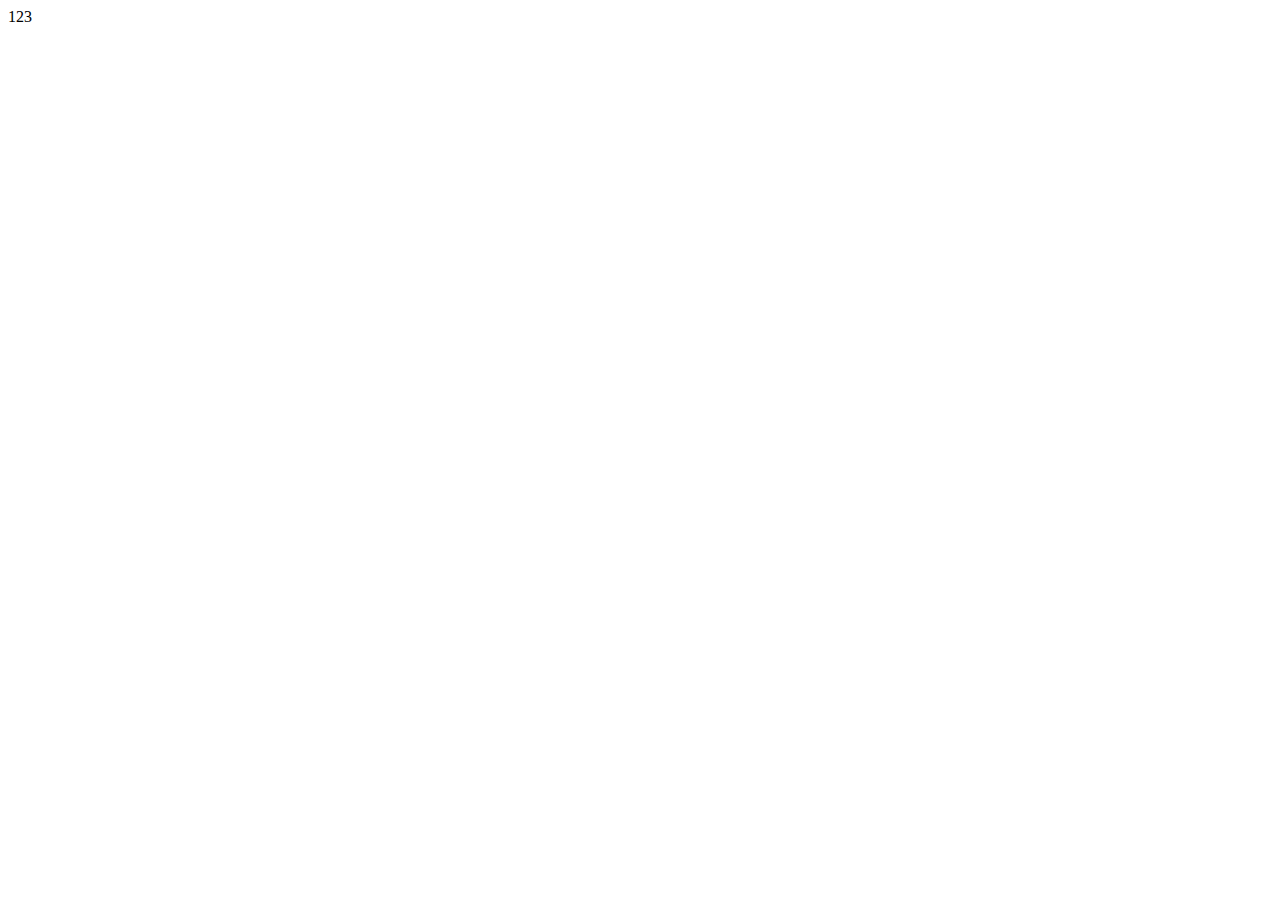
==== index.html @ f93dd8e2 "提交了index.html文件" ====
<!DOCTYPE html>
<html lang="en">

<head>
    <meta charset="UTF-8">
    <meta http-equiv="X-UA-Compatible" content="IE=edge">
    <meta name="viewport" content="width=device-width, initial-scale=1.0">
    <title>首页</title>
</head>

<body>
    <div>123</div>
</body>

</html>
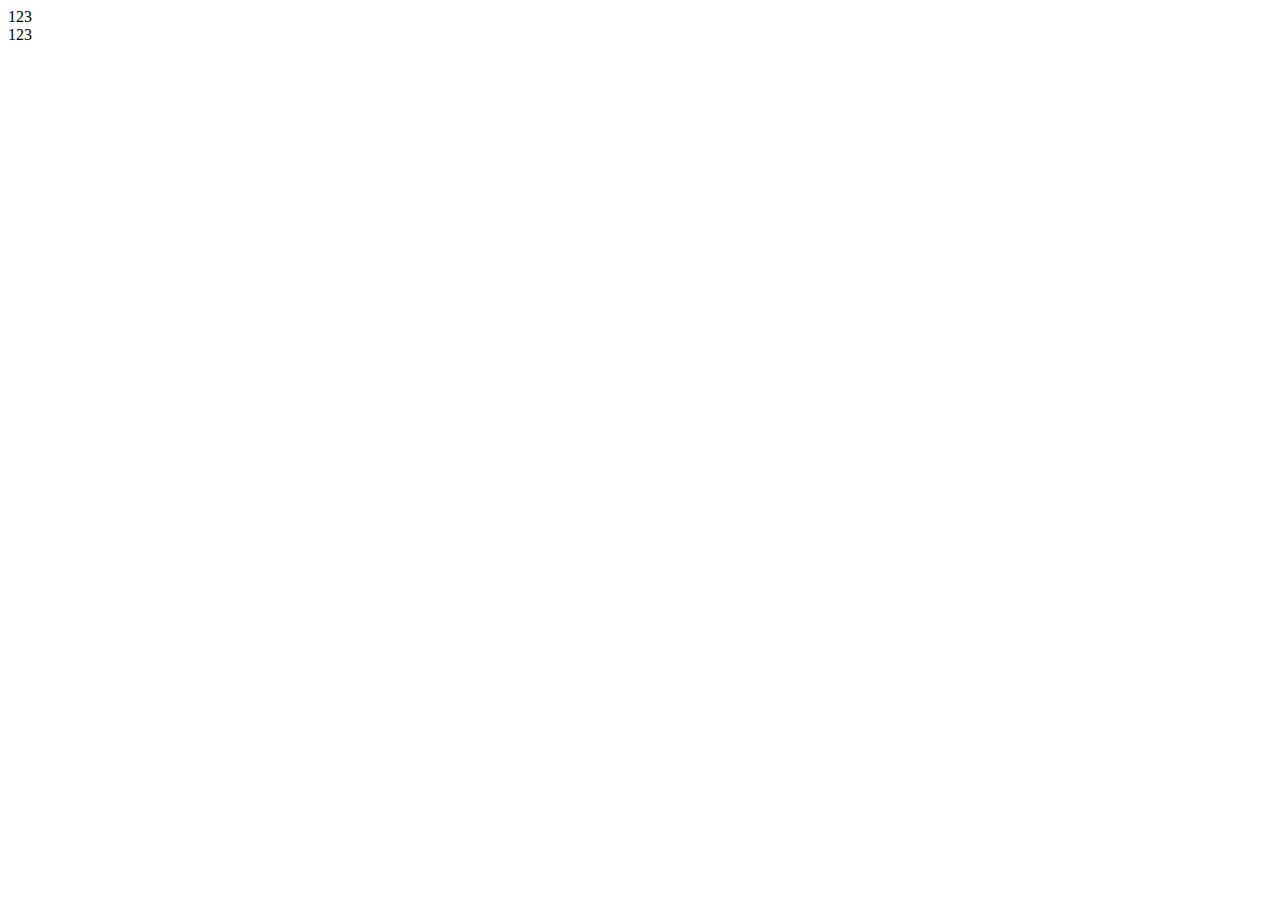
==== commit 2b644386: "初始化了index.html的内容" ====
--- a/index.html
+++ b/index.html
@@ -10,6 +10,7 @@
 
 <body>
     <div>123</div>
+    <div>123</div>
 </body>
 
 </html>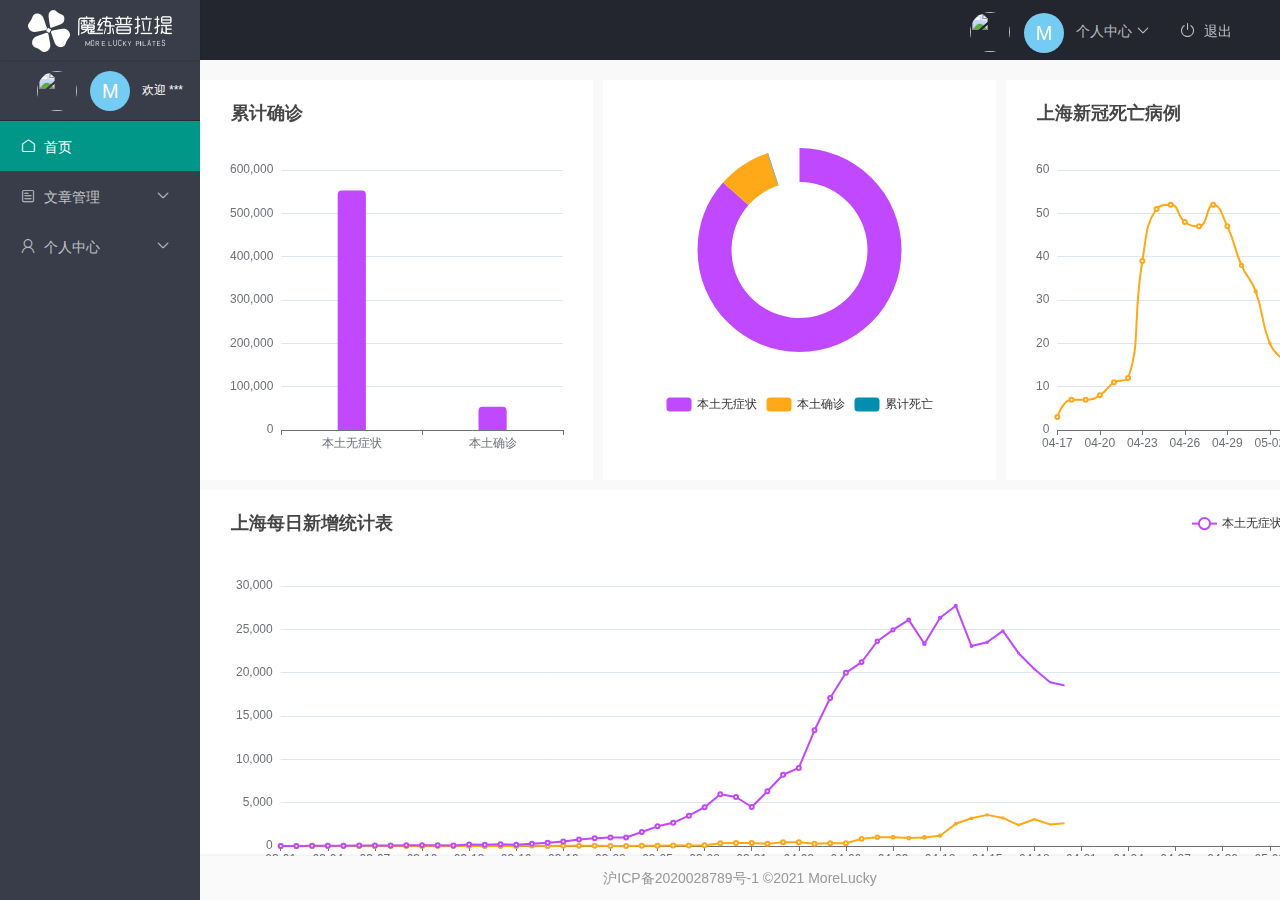
==== commit 48832254: "完成了首页的开发" ====
--- a/index.html
+++ b/index.html
@@ -6,11 +6,86 @@
     <meta http-equiv="X-UA-Compatible" content="IE=edge">
     <meta name="viewport" content="width=device-width, initial-scale=1.0">
     <title>首页</title>
+    <link rel="stylesheet" href="/lib/layui/css/layui.css">
+    <link rel="stylesheet" href="/css/index.css">
+    <link rel="stylesheet" href="/fonts/iconfont.css">
 </head>
 
 <body>
-    <div>123</div>
-    <div>123</div>
+    <div class="layui-layout layui-layout-admin">
+        <div class="layui-header">
+            <div class="layui-logo layui-hide-xs layui-bg-black">
+                <img src="/images/logo_index.png" alt="">
+            </div>
+            <!-- 头部区域（可配合layui 已有的水平导航） -->
+            <ul class="layui-nav layui-layout-right">
+                <li class="layui-nav-item layui-hide layui-show-md-inline-block">
+                    <a href="javascript:;">
+                        <img src="//tva1.sinaimg.cn/crop.0.0.118.118.180/5db11ff4gw1e77d3nqrv8j203b03cweg.jpg" class="layui-nav-img">
+                        <span class="text-avatar">M</span> 个人中心
+                    </a>
+                    <dl class="layui-nav-child">
+                        <dd><a href="">基本资料</a></dd>
+                        <dd><a href="">跟换头像</a></dd>
+                        <dd><a href="">重置密码</a></dd>
+                    </dl>
+                </li>
+                <li class="layui-nav-item" lay-header-event="menuRight" lay-unselect>
+                    <a href="javascript:;" id="btnLoginout">
+                        <span class="iconfont icon-tuichu"></span>退出
+                    </a>
+                </li>
+            </ul>
+        </div>
+
+        <div class="layui-side layui-bg-black">
+            <div class="layui-side-scroll">
+                <div class="userinfo">
+                    <img src="//tva1.sinaimg.cn/crop.0.0.118.118.180/5db11ff4gw1e77d3nqrv8j203b03cweg.jpg" class="layui-nav-img">
+                    <span class="text-avatar">M</span>
+                    <span id="welcome">欢迎 ***</span>
+
+                </div>
+
+                <!-- 左侧导航区域（可配合layui已有的垂直导航） -->
+                <ul class="layui-nav layui-nav-tree" lay-shrink="all">
+                    <li class="layui-nav-item layui-this">
+                        <a class="" href="/home/dashboard.html" target="fm"><span class="iconfont icon-shouye"></span>首页</a>
+                    </li>
+                    <li class="layui-nav-item">
+                        <a href="javascript:;"><span class="iconfont icon-shejiwenzhang"></span>文章管理</a>
+                        <dl class="layui-nav-child">
+                            <dd><a href="javascript:;"><i class="layui-icon layui-icon-next"></i>文章类别</a></dd>
+                            <dd><a href="javascript:;"><i class="layui-icon layui-icon-next"></i>文章列表</a></dd>
+                            <dd><a href=""><i class="layui-icon layui-icon-next"></i>发表文章</a></dd>
+                        </dl>
+                    </li>
+                    <li class="layui-nav-item">
+                        <a href="javascript:;"><span class="iconfont icon-gerenzhongxin"></span>个人中心</a>
+                        <dl class="layui-nav-child">
+                            <dd><a href="javascript:;"><i class="layui-icon layui-icon-next"></i>基本资料</a></dd>
+                            <dd><a href="javascript:;"><i class="layui-icon layui-icon-next"></i>更换头像</a></dd>
+                            <dd><a href=""><i class="layui-icon layui-icon-next"></i>重置密码</a></dd>
+                        </dl>
+                    </li>
+                </ul>
+            </div>
+        </div>
+
+        <div class="layui-body">
+            <!-- 内容主体区域 -->
+            <iframe name="fm" frameborder="0" src="/home/dashboard.html"></iframe>
+        </div>
+
+        <div class="layui-footer footer_copy">
+            <!-- 底部固定区域 -->
+            沪ICP备2020028789号-1 ©2021 MoreLucky
+        </div>
+    </div>
+    <script src="/lib/layui/layui.js"></script>
+    <script src="/lib/jQuery.mini.js"></script>
+    <script src="/js/baseAPI.js"></script>
+    <script src="/js/index.js"></script>
 </body>
 
 </html>--- a/lib/layui/css/layui.css
+++ b/lib/layui/css/layui.css
@@ -0,0 +1 @@
+.layui-inline,img{display:inline-block;vertical-align:middle}h1,h2,h3,h4,h5,h6{font-weight:400}a,body{color:#333}.layui-edge,.layui-header,.layui-inline,.layui-main{position:relative}.layui-edge,hr{height:0;overflow:hidden}.layui-layout-body,.layui-side,.layui-side-scroll{overflow-x:hidden}.layui-edge,.layui-elip,hr{overflow:hidden}.layui-btn,.layui-edge,.layui-inline,img{vertical-align:middle}.layui-btn,.layui-disabled,.layui-icon,.layui-unselect{-moz-user-select:none;-webkit-user-select:none;-ms-user-select:none}blockquote,body,button,dd,div,dl,dt,form,h1,h2,h3,h4,h5,h6,input,li,ol,p,pre,td,textarea,th,ul{margin:0;padding:0;-webkit-tap-highlight-color:rgba(0,0,0,0)}a:active,a:hover{outline:0}img{border:none}li{list-style:none}table{border-collapse:collapse;border-spacing:0}h4,h5,h6{font-size:100%}button,input,optgroup,option,select,textarea{font-family:inherit;font-size:inherit;font-style:inherit;font-weight:inherit;outline:0}pre{white-space:pre-wrap;white-space:-moz-pre-wrap;white-space:-pre-wrap;white-space:-o-pre-wrap;word-wrap:break-word}body{line-height:1.6;color:rgba(0,0,0,.85);font:14px Helvetica Neue,Helvetica,PingFang SC,Tahoma,Arial,sans-serif}hr{line-height:0;margin:10px 0;padding:0;border:none!important;border-bottom:1px solid #eee!important;clear:both;background:0 0}a{text-decoration:none}a:hover{color:#777}a cite{font-style:normal;*cursor:pointer}.layui-border-box,.layui-border-box *{box-sizing:border-box}.layui-box,.layui-box *{box-sizing:content-box}.layui-clear{clear:both;*zoom:1}.layui-clear:after{content:'\20';clear:both;*zoom:1;display:block;height:0}.layui-inline{*display:inline;*zoom:1}.layui-btn,.layui-btn-group,.layui-edge{display:inline-block}.layui-edge{width:0;border-width:6px;border-style:dashed;border-color:transparent}.layui-edge-top{top:-4px;border-bottom-color:#999;border-bottom-style:solid}.layui-edge-right{border-left-color:#999;border-left-style:solid}.layui-edge-bottom{top:2px;border-top-color:#999;border-top-style:solid}.layui-edge-left{border-right-color:#999;border-right-style:solid}.layui-elip{text-overflow:ellipsis;white-space:nowrap}.layui-disabled,.layui-disabled:hover{color:#d2d2d2!important;cursor:not-allowed!important}.layui-circle{border-radius:100%}.layui-show{display:block!important}.layui-hide{display:none!important}.layui-show-v{visibility:visible!important}.layui-hide-v{visibility:hidden!important}@font-face{font-family:layui-icon;src:url(../font/iconfont.eot?v=256);src:url(../font/iconfont.eot?v=256#iefix) format('embedded-opentype'),url(../font/iconfont.woff2?v=256) format('woff2'),url(../font/iconfont.woff?v=256) format('woff'),url(../font/iconfont.ttf?v=256) format('truetype'),url(../font/iconfont.svg?v=256#layui-icon) format('svg')}.layui-icon{font-family:layui-icon!important;font-size:16px;font-style:normal;-webkit-font-smoothing:antialiased;-moz-osx-font-smoothing:grayscale}.layui-icon-reply-fill:before{content:"\e611"}.layui-icon-set-fill:before{content:"\e614"}.layui-icon-menu-fill:before{content:"\e60f"}.layui-icon-search:before{content:"\e615"}.layui-icon-share:before{content:"\e641"}.layui-icon-set-sm:before{content:"\e620"}.layui-icon-engine:before{content:"\e628"}.layui-icon-close:before{content:"\1006"}.layui-icon-close-fill:before{content:"\1007"}.layui-icon-chart-screen:before{content:"\e629"}.layui-icon-star:before{content:"\e600"}.layui-icon-circle-dot:before{content:"\e617"}.layui-icon-chat:before{content:"\e606"}.layui-icon-release:before{content:"\e609"}.layui-icon-list:before{content:"\e60a"}.layui-icon-chart:before{content:"\e62c"}.layui-icon-ok-circle:before{content:"\1005"}.layui-icon-layim-theme:before{content:"\e61b"}.layui-icon-table:before{content:"\e62d"}.layui-icon-right:before{content:"\e602"}.layui-icon-left:before{content:"\e603"}.layui-icon-cart-simple:before{content:"\e698"}.layui-icon-face-cry:before{content:"\e69c"}.layui-icon-face-smile:before{content:"\e6af"}.layui-icon-survey:before{content:"\e6b2"}.layui-icon-tree:before{content:"\e62e"}.layui-icon-ie:before{content:"\e7bb"}.layui-icon-upload-circle:before{content:"\e62f"}.layui-icon-add-circle:before{content:"\e61f"}.layui-icon-download-circle:before{content:"\e601"}.layui-icon-templeate-1:before{content:"\e630"}.layui-icon-util:before{content:"\e631"}.layui-icon-face-surprised:before{content:"\e664"}.layui-icon-edit:before{content:"\e642"}.layui-icon-speaker:before{content:"\e645"}.layui-icon-down:before{content:"\e61a"}.layui-icon-file:before{content:"\e621"}.layui-icon-layouts:before{content:"\e632"}.layui-icon-rate-half:before{content:"\e6c9"}.layui-icon-add-circle-fine:before{content:"\e608"}.layui-icon-prev-circle:before{content:"\e633"}.layui-icon-read:before{content:"\e705"}.layui-icon-404:before{content:"\e61c"}.layui-icon-carousel:before{content:"\e634"}.layui-icon-help:before{content:"\e607"}.layui-icon-code-circle:before{content:"\e635"}.layui-icon-windows:before{content:"\e67f"}.layui-icon-water:before{content:"\e636"}.layui-icon-username:before{content:"\e66f"}.layui-icon-find-fill:before{content:"\e670"}.layui-icon-about:before{content:"\e60b"}.layui-icon-location:before{content:"\e715"}.layui-icon-up:before{content:"\e619"}.layui-icon-pause:before{content:"\e651"}.layui-icon-date:before{content:"\e637"}.layui-icon-layim-uploadfile:before{content:"\e61d"}.layui-icon-delete:before{content:"\e640"}.layui-icon-play:before{content:"\e652"}.layui-icon-top:before{content:"\e604"}.layui-icon-firefox:before{content:"\e686"}.layui-icon-friends:before{content:"\e612"}.layui-icon-refresh-3:before{content:"\e9aa"}.layui-icon-ok:before{content:"\e605"}.layui-icon-layer:before{content:"\e638"}.layui-icon-face-smile-fine:before{content:"\e60c"}.layui-icon-dollar:before{content:"\e659"}.layui-icon-group:before{content:"\e613"}.layui-icon-layim-download:before{content:"\e61e"}.layui-icon-picture-fine:before{content:"\e60d"}.layui-icon-link:before{content:"\e64c"}.layui-icon-diamond:before{content:"\e735"}.layui-icon-log:before{content:"\e60e"}.layui-icon-key:before{content:"\e683"}.layui-icon-rate-solid:before{content:"\e67a"}.layui-icon-fonts-del:before{content:"\e64f"}.layui-icon-unlink:before{content:"\e64d"}.layui-icon-fonts-clear:before{content:"\e639"}.layui-icon-triangle-r:before{content:"\e623"}.layui-icon-circle:before{content:"\e63f"}.layui-icon-radio:before{content:"\e643"}.layui-icon-align-center:before{content:"\e647"}.layui-icon-align-right:before{content:"\e648"}.layui-icon-align-left:before{content:"\e649"}.layui-icon-loading-1:before{content:"\e63e"}.layui-icon-return:before{content:"\e65c"}.layui-icon-fonts-strong:before{content:"\e62b"}.layui-icon-upload:before{content:"\e67c"}.layui-icon-dialogue:before{content:"\e63a"}.layui-icon-video:before{content:"\e6ed"}.layui-icon-headset:before{content:"\e6fc"}.layui-icon-cellphone-fine:before{content:"\e63b"}.layui-icon-add-1:before{content:"\e654"}.layui-icon-face-smile-b:before{content:"\e650"}.layui-icon-fonts-html:before{content:"\e64b"}.layui-icon-screen-full:before{content:"\e622"}.layui-icon-form:before{content:"\e63c"}.layui-icon-cart:before{content:"\e657"}.layui-icon-camera-fill:before{content:"\e65d"}.layui-icon-tabs:before{content:"\e62a"}.layui-icon-heart-fill:before{content:"\e68f"}.layui-icon-fonts-code:before{content:"\e64e"}.layui-icon-ios:before{content:"\e680"}.layui-icon-at:before{content:"\e687"}.layui-icon-fire:before{content:"\e756"}.layui-icon-set:before{content:"\e716"}.layui-icon-fonts-u:before{content:"\e646"}.layui-icon-triangle-d:before{content:"\e625"}.layui-icon-tips:before{content:"\e702"}.layui-icon-picture:before{content:"\e64a"}.layui-icon-more-vertical:before{content:"\e671"}.layui-icon-bluetooth:before{content:"\e689"}.layui-icon-flag:before{content:"\e66c"}.layui-icon-loading:before{content:"\e63d"}.layui-icon-fonts-i:before{content:"\e644"}.layui-icon-refresh-1:before{content:"\e666"}.layui-icon-rmb:before{content:"\e65e"}.layui-icon-addition:before{content:"\e624"}.layui-icon-home:before{content:"\e68e"}.layui-icon-time:before{content:"\e68d"}.layui-icon-user:before{content:"\e770"}.layui-icon-notice:before{content:"\e667"}.layui-icon-chrome:before{content:"\e68a"}.layui-icon-edge:before{content:"\e68b"}.layui-icon-login-weibo:before{content:"\e675"}.layui-icon-voice:before{content:"\e688"}.layui-icon-upload-drag:before{content:"\e681"}.layui-icon-login-qq:before{content:"\e676"}.layui-icon-snowflake:before{content:"\e6b1"}.layui-icon-heart:before{content:"\e68c"}.layui-icon-logout:before{content:"\e682"}.layui-icon-file-b:before{content:"\e655"}.layui-icon-template:before{content:"\e663"}.layui-icon-transfer:before{content:"\e691"}.layui-icon-auz:before{content:"\e672"}.layui-icon-console:before{content:"\e665"}.layui-icon-app:before{content:"\e653"}.layui-icon-prev:before{content:"\e65a"}.layui-icon-website:before{content:"\e7ae"}.layui-icon-next:before{content:"\e65b"}.layui-icon-component:before{content:"\e857"}.layui-icon-android:before{content:"\e684"}.layui-icon-more:before{content:"\e65f"}.layui-icon-login-wechat:before{content:"\e677"}.layui-icon-shrink-right:before{content:"\e668"}.layui-icon-spread-left:before{content:"\e66b"}.layui-icon-camera:before{content:"\e660"}.layui-icon-note:before{content:"\e66e"}.layui-icon-refresh:before{content:"\e669"}.layui-icon-female:before{content:"\e661"}.layui-icon-male:before{content:"\e662"}.layui-icon-screen-restore:before{content:"\e758"}.layui-icon-password:before{content:"\e673"}.layui-icon-senior:before{content:"\e674"}.layui-icon-theme:before{content:"\e66a"}.layui-icon-tread:before{content:"\e6c5"}.layui-icon-praise:before{content:"\e6c6"}.layui-icon-star-fill:before{content:"\e658"}.layui-icon-rate:before{content:"\e67b"}.layui-icon-template-1:before{content:"\e656"}.layui-icon-vercode:before{content:"\e679"}.layui-icon-service:before{content:"\e626"}.layui-icon-cellphone:before{content:"\e678"}.layui-icon-print:before{content:"\e66d"}.layui-icon-cols:before{content:"\e610"}.layui-icon-wifi:before{content:"\e7e0"}.layui-icon-export:before{content:"\e67d"}.layui-icon-rss:before{content:"\e808"}.layui-icon-slider:before{content:"\e714"}.layui-icon-email:before{content:"\e618"}.layui-icon-subtraction:before{content:"\e67e"}.layui-icon-mike:before{content:"\e6dc"}.layui-icon-light:before{content:"\e748"}.layui-icon-gift:before{content:"\e627"}.layui-icon-mute:before{content:"\e685"}.layui-icon-reduce-circle:before{content:"\e616"}.layui-icon-music:before{content:"\e690"}.layui-main{width:1140px;margin:0 auto}.layui-header{z-index:1000;height:60px}.layui-header a:hover{transition:all .5s;-webkit-transition:all .5s}.layui-side{position:fixed;left:0;top:0;bottom:0;z-index:999;width:200px}.layui-side-scroll{position:relative;width:220px;height:100%}.layui-body{position:relative;left:200px;right:0;top:0;bottom:0;z-index:900;width:auto;box-sizing:border-box}.layui-layout-admin .layui-header{position:fixed;top:0;left:0;right:0;background-color:#23262E}.layui-layout-admin .layui-side{top:60px;width:200px;overflow-x:hidden}.layui-layout-admin .layui-body{position:absolute;top:60px;padding-bottom:44px}.layui-layout-admin .layui-main{width:auto;margin:0 15px}.layui-layout-admin .layui-footer{position:fixed;left:200px;right:0;bottom:0;z-index:990;height:44px;line-height:44px;padding:0 15px;box-shadow:-1px 0 4px rgb(0 0 0 / 12%);background-color:#FAFAFA}.layui-layout-admin .layui-logo{position:absolute;left:0;top:0;width:200px;height:100%;line-height:60px;text-align:center;color:#009688;font-size:16px;box-shadow:0 1px 2px 0 rgb(0 0 0 / 15%)}.layui-layout-admin .layui-header .layui-nav{background:0 0}.layui-layout-left{position:absolute!important;left:200px;top:0}.layui-layout-right{position:absolute!important;right:0;top:0}.layui-container{position:relative;margin:0 auto;padding:0 15px;box-sizing:border-box}.layui-fluid{position:relative;margin:0 auto;padding:0 15px}.layui-row:after,.layui-row:before{content:"";display:block;clear:both}.layui-col-lg1,.layui-col-lg10,.layui-col-lg11,.layui-col-lg12,.layui-col-lg2,.layui-col-lg3,.layui-col-lg4,.layui-col-lg5,.layui-col-lg6,.layui-col-lg7,.layui-col-lg8,.layui-col-lg9,.layui-col-md1,.layui-col-md10,.layui-col-md11,.layui-col-md12,.layui-col-md2,.layui-col-md3,.layui-col-md4,.layui-col-md5,.layui-col-md6,.layui-col-md7,.layui-col-md8,.layui-col-md9,.layui-col-sm1,.layui-col-sm10,.layui-col-sm11,.layui-col-sm12,.layui-col-sm2,.layui-col-sm3,.layui-col-sm4,.layui-col-sm5,.layui-col-sm6,.layui-col-sm7,.layui-col-sm8,.layui-col-sm9,.layui-col-xs1,.layui-col-xs10,.layui-col-xs11,.layui-col-xs12,.layui-col-xs2,.layui-col-xs3,.layui-col-xs4,.layui-col-xs5,.layui-col-xs6,.layui-col-xs7,.layui-col-xs8,.layui-col-xs9{position:relative;display:block;box-sizing:border-box}.layui-col-xs1,.layui-col-xs10,.layui-col-xs11,.layui-col-xs12,.layui-col-xs2,.layui-col-xs3,.layui-col-xs4,.layui-col-xs5,.layui-col-xs6,.layui-col-xs7,.layui-col-xs8,.layui-col-xs9{float:left}.layui-col-xs1{width:8.33333333%}.layui-col-xs2{width:16.66666667%}.layui-col-xs3{width:25%}.layui-col-xs4{width:33.33333333%}.layui-col-xs5{width:41.66666667%}.layui-col-xs6{width:50%}.layui-col-xs7{width:58.33333333%}.layui-col-xs8{width:66.66666667%}.layui-col-xs9{width:75%}.layui-col-xs10{width:83.33333333%}.layui-col-xs11{width:91.66666667%}.layui-col-xs12{width:100%}.layui-col-xs-offset1{margin-left:8.33333333%}.layui-col-xs-offset2{margin-left:16.66666667%}.layui-col-xs-offset3{margin-left:25%}.layui-col-xs-offset4{margin-left:33.33333333%}.layui-col-xs-offset5{margin-left:41.66666667%}.layui-col-xs-offset6{margin-left:50%}.layui-col-xs-offset7{margin-left:58.33333333%}.layui-col-xs-offset8{margin-left:66.66666667%}.layui-col-xs-offset9{margin-left:75%}.layui-col-xs-offset10{margin-left:83.33333333%}.layui-col-xs-offset11{margin-left:91.66666667%}.layui-col-xs-offset12{margin-left:100%}@media screen and (max-width:768px){.layui-hide-xs{display:none!important}.layui-show-xs-block{display:block!important}.layui-show-xs-inline{display:inline!important}.layui-show-xs-inline-block{display:inline-block!important}}@media screen and (min-width:768px){.layui-container{width:750px}.layui-hide-sm{display:none!important}.layui-show-sm-block{display:block!important}.layui-show-sm-inline{display:inline!important}.layui-show-sm-inline-block{display:inline-block!important}.layui-col-sm1,.layui-col-sm10,.layui-col-sm11,.layui-col-sm12,.layui-col-sm2,.layui-col-sm3,.layui-col-sm4,.layui-col-sm5,.layui-col-sm6,.layui-col-sm7,.layui-col-sm8,.layui-col-sm9{float:left}.layui-col-sm1{width:8.33333333%}.layui-col-sm2{width:16.66666667%}.layui-col-sm3{width:25%}.layui-col-sm4{width:33.33333333%}.layui-col-sm5{width:41.66666667%}.layui-col-sm6{width:50%}.layui-col-sm7{width:58.33333333%}.layui-col-sm8{width:66.66666667%}.layui-col-sm9{width:75%}.layui-col-sm10{width:83.33333333%}.layui-col-sm11{width:91.66666667%}.layui-col-sm12{width:100%}.layui-col-sm-offset1{margin-left:8.33333333%}.layui-col-sm-offset2{margin-left:16.66666667%}.layui-col-sm-offset3{margin-left:25%}.layui-col-sm-offset4{margin-left:33.33333333%}.layui-col-sm-offset5{margin-left:41.66666667%}.layui-col-sm-offset6{margin-left:50%}.layui-col-sm-offset7{margin-left:58.33333333%}.layui-col-sm-offset8{margin-left:66.66666667%}.layui-col-sm-offset9{margin-left:75%}.layui-col-sm-offset10{margin-left:83.33333333%}.layui-col-sm-offset11{margin-left:91.66666667%}.layui-col-sm-offset12{margin-left:100%}}@media screen and (min-width:992px){.layui-container{width:970px}.layui-hide-md{display:none!important}.layui-show-md-block{display:block!important}.layui-show-md-inline{display:inline!important}.layui-show-md-inline-block{display:inline-block!important}.layui-col-md1,.layui-col-md10,.layui-col-md11,.layui-col-md12,.layui-col-md2,.layui-col-md3,.layui-col-md4,.layui-col-md5,.layui-col-md6,.layui-col-md7,.layui-col-md8,.layui-col-md9{float:left}.layui-col-md1{width:8.33333333%}.layui-col-md2{width:16.66666667%}.layui-col-md3{width:25%}.layui-col-md4{width:33.33333333%}.layui-col-md5{width:41.66666667%}.layui-col-md6{width:50%}.layui-col-md7{width:58.33333333%}.layui-col-md8{width:66.66666667%}.layui-col-md9{width:75%}.layui-col-md10{width:83.33333333%}.layui-col-md11{width:91.66666667%}.layui-col-md12{width:100%}.layui-col-md-offset1{margin-left:8.33333333%}.layui-col-md-offset2{margin-left:16.66666667%}.layui-col-md-offset3{margin-left:25%}.layui-col-md-offset4{margin-left:33.33333333%}.layui-col-md-offset5{margin-left:41.66666667%}.layui-col-md-offset6{margin-left:50%}.layui-col-md-offset7{margin-left:58.33333333%}.layui-col-md-offset8{margin-left:66.66666667%}.layui-col-md-offset9{margin-left:75%}.layui-col-md-offset10{margin-left:83.33333333%}.layui-col-md-offset11{margin-left:91.66666667%}.layui-col-md-offset12{margin-left:100%}}@media screen and (min-width:1200px){.layui-container{width:1170px}.layui-hide-lg{display:none!important}.layui-show-lg-block{display:block!important}.layui-show-lg-inline{display:inline!important}.layui-show-lg-inline-block{display:inline-block!important}.layui-col-lg1,.layui-col-lg10,.layui-col-lg11,.layui-col-lg12,.layui-col-lg2,.layui-col-lg3,.layui-col-lg4,.layui-col-lg5,.layui-col-lg6,.layui-col-lg7,.layui-col-lg8,.layui-col-lg9{float:left}.layui-col-lg1{width:8.33333333%}.layui-col-lg2{width:16.66666667%}.layui-col-lg3{width:25%}.layui-col-lg4{width:33.33333333%}.layui-col-lg5{width:41.66666667%}.layui-col-lg6{width:50%}.layui-col-lg7{width:58.33333333%}.layui-col-lg8{width:66.66666667%}.layui-col-lg9{width:75%}.layui-col-lg10{width:83.33333333%}.layui-col-lg11{width:91.66666667%}.layui-col-lg12{width:100%}.layui-col-lg-offset1{margin-left:8.33333333%}.layui-col-lg-offset2{margin-left:16.66666667%}.layui-col-lg-offset3{margin-left:25%}.layui-col-lg-offset4{margin-left:33.33333333%}.layui-col-lg-offset5{margin-left:41.66666667%}.layui-col-lg-offset6{margin-left:50%}.layui-col-lg-offset7{margin-left:58.33333333%}.layui-col-lg-offset8{margin-left:66.66666667%}.layui-col-lg-offset9{margin-left:75%}.layui-col-lg-offset10{margin-left:83.33333333%}.layui-col-lg-offset11{margin-left:91.66666667%}.layui-col-lg-offset12{margin-left:100%}}.layui-col-space1{margin:-.5px}.layui-col-space1>*{padding:.5px}.layui-col-space2{margin:-1px}.layui-col-space2>*{padding:1px}.layui-col-space4{margin:-2px}.layui-col-space4>*{padding:2px}.layui-col-space5{margin:-2.5px}.layui-col-space5>*{padding:2.5px}.layui-col-space6{margin:-3px}.layui-col-space6>*{padding:3px}.layui-col-space8{margin:-4px}.layui-col-space8>*{padding:4px}.layui-col-space10{margin:-5px}.layui-col-space10>*{padding:5px}.layui-col-space12{margin:-6px}.layui-col-space12>*{padding:6px}.layui-col-space14{margin:-7px}.layui-col-space14>*{padding:7px}.layui-col-space15{margin:-7.5px}.layui-col-space15>*{padding:7.5px}.layui-col-space16{margin:-8px}.layui-col-space16>*{padding:8px}.layui-col-space18{margin:-9px}.layui-col-space18>*{padding:9px}.layui-col-space20{margin:-10px}.layui-col-space20>*{padding:10px}.layui-col-space22{margin:-11px}.layui-col-space22>*{padding:11px}.layui-col-space24{margin:-12px}.layui-col-space24>*{padding:12px}.layui-col-space25{margin:-12.5px}.layui-col-space25>*{padding:12.5px}.layui-col-space26{margin:-13px}.layui-col-space26>*{padding:13px}.layui-col-space28{margin:-14px}.layui-col-space28>*{padding:14px}.layui-col-space30{margin:-15px}.layui-col-space30>*{padding:15px}.layui-btn,.layui-input,.layui-select,.layui-textarea,.layui-upload-button{outline:0;-webkit-appearance:none;transition:all .3s;-webkit-transition:all .3s;box-sizing:border-box}.layui-elem-quote{margin-bottom:10px;padding:15px;line-height:1.6;border-left:5px solid #5FB878;border-radius:0 2px 2px 0;background-color:#FAFAFA}.layui-quote-nm{border-style:solid;border-width:1px 1px 1px 5px;background:0 0}.layui-elem-field{margin-bottom:10px;padding:0;border-width:1px;border-style:solid}.layui-elem-field legend{margin-left:20px;padding:0 10px;font-size:20px;font-weight:300}.layui-field-title{margin:10px 0 20px;border-width:1px 0 0}.layui-field-box{padding:15px}.layui-field-title .layui-field-box{padding:10px 0}.layui-progress{position:relative;height:6px;border-radius:20px;background-color:#eee}.layui-progress-bar{position:absolute;left:0;top:0;width:0;max-width:100%;height:6px;border-radius:20px;text-align:right;background-color:#5FB878;transition:all .3s;-webkit-transition:all .3s}.layui-progress-big,.layui-progress-big .layui-progress-bar{height:18px;line-height:18px}.layui-progress-text{position:relative;top:-20px;line-height:18px;font-size:12px;color:#666}.layui-progress-big .layui-progress-text{position:static;padding:0 10px;color:#fff}.layui-collapse{border-width:1px;border-style:solid;border-radius:2px}.layui-colla-content,.layui-colla-item{border-top-width:1px;border-top-style:solid}.layui-colla-item:first-child{border-top:none}.layui-colla-title{position:relative;height:42px;line-height:42px;padding:0 15px 0 35px;color:#333;background-color:#FAFAFA;cursor:pointer;font-size:14px;overflow:hidden}.layui-colla-content{display:none;padding:10px 15px;line-height:1.6;color:#666}.layui-colla-icon{position:absolute;left:15px;top:0;font-size:14px}.layui-card-body,.layui-card-header,.layui-form-label,.layui-form-mid,.layui-form-select,.layui-input-block,.layui-input-inline,.layui-panel,.layui-textarea{position:relative}.layui-card{margin-bottom:15px;border-radius:2px;background-color:#fff;box-shadow:0 1px 2px 0 rgba(0,0,0,.05)}.layui-form-select dl,.layui-panel{box-shadow:1px 1px 4px rgb(0 0 0 / 8%)}.layui-card:last-child{margin-bottom:0}.layui-card-header{height:42px;line-height:42px;padding:0 15px;border-bottom:1px solid #f6f6f6;color:#333;border-radius:2px 2px 0 0;font-size:14px}.layui-card-body{padding:10px 15px;line-height:24px}.layui-card-body[pad15]{padding:15px}.layui-card-body[pad20]{padding:20px}.layui-card-body .layui-table{margin:5px 0}.layui-card .layui-tab{margin:0}.layui-panel{border-width:1px;border-style:solid;border-radius:2px;background-color:#fff;color:#666}.layui-bg-black,.layui-bg-blue,.layui-bg-cyan,.layui-bg-green,.layui-bg-orange,.layui-bg-red{color:#fff!important}.layui-panel-window{position:relative;padding:15px;border-radius:0;border-top:5px solid #eee;background-color:#fff}.layui-border,.layui-border-black,.layui-border-blue,.layui-border-cyan,.layui-border-green,.layui-border-orange,.layui-border-red{border-width:1px;border-style:solid}.layui-auxiliar-moving{position:fixed;left:0;right:0;top:0;bottom:0;width:100%;height:100%;background:0 0;z-index:9999999999}.layui-bg-red{background-color:#FF5722!important}.layui-bg-orange{background-color:#FFB800!important}.layui-bg-green{background-color:#009688!important}.layui-bg-cyan{background-color:#2F4056!important}.layui-bg-blue{background-color:#1E9FFF!important}.layui-bg-black{background-color:#393D49!important}.layui-bg-gray{background-color:#FAFAFA!important;color:#666!important}.layui-badge-rim,.layui-border,.layui-colla-content,.layui-colla-item,.layui-collapse,.layui-elem-field,.layui-form-pane .layui-form-item[pane],.layui-form-pane .layui-form-label,.layui-input,.layui-layedit,.layui-layedit-tool,.layui-panel,.layui-quote-nm,.layui-select,.layui-tab-bar,.layui-tab-card,.layui-tab-title,.layui-tab-title .layui-this:after,.layui-textarea{border-color:#eee}.layui-border{color:#666!important}.layui-border-red{border-color:#FF5722!important;color:#FF5722!important}.layui-border-orange{border-color:#FFB800!important;color:#FFB800!important}.layui-border-green{border-color:#009688!important;color:#009688!important}.layui-border-cyan{border-color:#2F4056!important;color:#2F4056!important}.layui-border-blue{border-color:#1E9FFF!important;color:#1E9FFF!important}.layui-border-black{border-color:#393D49!important;color:#393D49!important}.layui-timeline-item:before{background-color:#eee}.layui-text{line-height:1.6;font-size:14px;color:#666}.layui-text h1,.layui-text h2,.layui-text h3{font-weight:500;color:#333}.layui-text h1{font-size:30px}.layui-text h2{font-size:24px}.layui-text h3{font-size:18px}.layui-text a:not(.layui-btn){color:#01AAED}.layui-text a:not(.layui-btn):hover{text-decoration:underline}.layui-text ul{padding:5px 0 5px 15px}.layui-text ul li{margin-top:5px;list-style-type:disc}.layui-text em,.layui-word-aux{color:#999!important;padding-left:5px!important;padding-right:5px!important}.layui-text p{margin:10px 0}.layui-text p:first-child{margin-top:0}.layui-font-12{font-size:12px!important}.layui-font-14{font-size:14px!important}.layui-font-16{font-size:16px!important}.layui-font-18{font-size:18px!important}.layui-font-20{font-size:20px!important}.layui-font-red{color:#FF5722!important}.layui-font-orange{color:#FFB800!important}.layui-font-green{color:#009688!important}.layui-font-cyan{color:#2F4056!important}.layui-font-blue{color:#01AAED!important}.layui-font-black{color:#000!important}.layui-font-gray{color:#c2c2c2!important}.layui-btn{height:38px;line-height:38px;border:1px solid transparent;padding:0 18px;background-color:#009688;color:#fff;white-space:nowrap;text-align:center;font-size:14px;border-radius:2px;cursor:pointer}.layui-btn:hover{opacity:.8;filter:alpha(opacity=80);color:#fff}.layui-btn:active{opacity:1;filter:alpha(opacity=100)}.layui-btn+.layui-btn{margin-left:10px}.layui-btn-container{font-size:0}.layui-btn-container .layui-btn{margin-right:10px;margin-bottom:10px}.layui-btn-container .layui-btn+.layui-btn{margin-left:0}.layui-table .layui-btn-container .layui-btn{margin-bottom:9px}.layui-btn-radius{border-radius:100px}.layui-btn .layui-icon{padding:0 2px;vertical-align:middle\9;vertical-align:bottom}.layui-btn-primary{border-color:#d2d2d2;background:0 0;color:#666}.layui-btn-primary:hover{border-color:#009688;color:#333}.layui-btn-normal{background-color:#1E9FFF}.layui-btn-warm{background-color:#FFB800}.layui-btn-danger{background-color:#FF5722}.layui-btn-checked{background-color:#5FB878}.layui-btn-disabled,.layui-btn-disabled:active,.layui-btn-disabled:hover{border-color:#eee!important;background-color:#FBFBFB!important;color:#d2d2d2!important;cursor:not-allowed!important;opacity:1}.layui-btn-lg{height:44px;line-height:44px;padding:0 25px;font-size:16px}.layui-btn-sm{height:30px;line-height:30px;padding:0 10px;font-size:12px}.layui-btn-xs{height:22px;line-height:22px;padding:0 5px;font-size:12px}.layui-btn-xs i{font-size:12px!important}.layui-btn-group{vertical-align:middle;font-size:0}.layui-btn-group .layui-btn{margin-left:0!important;margin-right:0!important;border-left:1px solid rgba(255,255,255,.5);border-radius:0}.layui-btn-group .layui-btn-primary{border-left:none}.layui-btn-group .layui-btn-primary:hover{border-color:#d2d2d2;color:#009688}.layui-btn-group .layui-btn:first-child{border-left:none;border-radius:2px 0 0 2px}.layui-btn-group .layui-btn-primary:first-child{border-left:1px solid #d2d2d2}.layui-btn-group .layui-btn:last-child{border-radius:0 2px 2px 0}.layui-btn-group .layui-btn+.layui-btn{margin-left:0}.layui-btn-group+.layui-btn-group{margin-left:10px}.layui-btn-fluid{width:100%}.layui-input,.layui-select,.layui-textarea{height:38px;line-height:1.3;line-height:38px\9;border-width:1px;border-style:solid;background-color:#fff;color:rgba(0,0,0,.85);border-radius:2px}.layui-input::-webkit-input-placeholder,.layui-select::-webkit-input-placeholder,.layui-textarea::-webkit-input-placeholder{line-height:1.3}.layui-input,.layui-textarea{display:block;width:100%;padding-left:10px}.layui-input:hover,.layui-textarea:hover{border-color:#eee!important}.layui-input:focus,.layui-textarea:focus{border-color:#d2d2d2!important}.layui-textarea{min-height:100px;height:auto;line-height:20px;padding:6px 10px;resize:vertical}.layui-select{padding:0 10px}.layui-form input[type=checkbox],.layui-form input[type=radio],.layui-form select{display:none}.layui-form [lay-ignore]{display:initial}.layui-form-item{margin-bottom:15px;clear:both;*zoom:1}.layui-form-item:after{content:'\20';clear:both;*zoom:1;display:block;height:0}.layui-form-label{float:left;display:block;padding:9px 15px;width:80px;font-weight:400;line-height:20px;text-align:right}.layui-form-label-col{display:block;float:none;padding:9px 0;line-height:20px;text-align:left}.layui-form-item .layui-inline{margin-bottom:5px;margin-right:10px}.layui-input-block{margin-left:110px;min-height:36px}.layui-input-inline{display:inline-block;vertical-align:middle}.layui-form-item .layui-input-inline{float:left;width:190px;margin-right:10px}.layui-form-text .layui-input-inline{width:auto}.layui-form-mid{float:left;display:block;padding:9px 0!important;line-height:20px;margin-right:10px}.layui-form-danger+.layui-form-select .layui-input,.layui-form-danger:focus{border-color:#FF5722!important}.layui-form-select .layui-input{padding-right:30px;cursor:pointer}.layui-form-select .layui-edge{position:absolute;right:10px;top:50%;margin-top:-3px;cursor:pointer;border-width:6px;border-top-color:#c2c2c2;border-top-style:solid;transition:all .3s;-webkit-transition:all .3s}.layui-form-select dl{display:none;position:absolute;left:0;top:42px;padding:5px 0;z-index:899;min-width:100%;border:1px solid #eee;max-height:300px;overflow-y:auto;background-color:#fff;border-radius:2px;box-sizing:border-box}.layui-form-select dl dd,.layui-form-select dl dt{padding:0 10px;line-height:36px;white-space:nowrap;overflow:hidden;text-overflow:ellipsis}.layui-form-select dl dt{font-size:12px;color:#999}.layui-form-select dl dd{cursor:pointer}.layui-form-select dl dd:hover{background-color:#F6F6F6;-webkit-transition:.5s all;transition:.5s all}.layui-form-select .layui-select-group dd{padding-left:20px}.layui-form-select dl dd.layui-select-tips{padding-left:10px!important;color:#999}.layui-form-select dl dd.layui-this{background-color:#5FB878;color:#fff}.layui-form-checkbox,.layui-form-select dl dd.layui-disabled{background-color:#fff}.layui-form-selected dl{display:block}.layui-form-checkbox,.layui-form-checkbox *,.layui-form-switch{display:inline-block;vertical-align:middle}.layui-form-selected .layui-edge{margin-top:-9px;-webkit-transform:rotate(180deg);transform:rotate(180deg);margin-top:-3px\9}:root .layui-form-selected .layui-edge{margin-top:-9px\0/IE9}.layui-form-selectup dl{top:auto;bottom:42px}.layui-select-none{margin:5px 0;text-align:center;color:#999}.layui-select-disabled .layui-disabled{border-color:#eee!important}.layui-select-disabled .layui-edge{border-top-color:#d2d2d2}.layui-form-checkbox{position:relative;height:30px;line-height:30px;margin-right:10px;padding-right:30px;cursor:pointer;font-size:0;-webkit-transition:.1s linear;transition:.1s linear;box-sizing:border-box}.layui-form-checkbox span{padding:0 10px;height:100%;font-size:14px;border-radius:2px 0 0 2px;background-color:#d2d2d2;color:#fff;overflow:hidden;white-space:nowrap;text-overflow:ellipsis}.layui-form-checkbox:hover span{background-color:#c2c2c2}.layui-form-checkbox i{position:absolute;right:0;top:0;width:30px;height:28px;border:1px solid #d2d2d2;border-left:none;border-radius:0 2px 2px 0;color:#fff;font-size:20px;text-align:center}.layui-form-checkbox:hover i{border-color:#c2c2c2;color:#c2c2c2}.layui-form-checked,.layui-form-checked:hover{border-color:#5FB878}.layui-form-checked span,.layui-form-checked:hover span{background-color:#5FB878}.layui-form-checked i,.layui-form-checked:hover i{color:#5FB878}.layui-form-item .layui-form-checkbox{margin-top:4px}.layui-form-checkbox[lay-skin=primary]{height:auto!important;line-height:normal!important;min-width:18px;min-height:18px;border:none!important;margin-right:0;padding-left:28px;padding-right:0;background:0 0}.layui-form-checkbox[lay-skin=primary] span{padding-left:0;padding-right:15px;line-height:18px;background:0 0;color:#666}.layui-form-checkbox[lay-skin=primary] i{right:auto;left:0;width:16px;height:16px;line-height:16px;border:1px solid #d2d2d2;font-size:12px;border-radius:2px;background-color:#fff;-webkit-transition:.1s linear;transition:.1s linear}.layui-form-checkbox[lay-skin=primary]:hover i{border-color:#5FB878;color:#fff}.layui-form-checked[lay-skin=primary] i{border-color:#5FB878!important;background-color:#5FB878;color:#fff}.layui-checkbox-disabled[lay-skin=primary] span{background:0 0!important;color:#c2c2c2!important}.layui-checkbox-disabled[lay-skin=primary]:hover i{border-color:#d2d2d2}.layui-form-item .layui-form-checkbox[lay-skin=primary]{margin-top:10px}.layui-form-switch{position:relative;height:22px;line-height:22px;min-width:35px;padding:0 5px;margin-top:8px;border:1px solid #d2d2d2;border-radius:20px;cursor:pointer;background-color:#fff;-webkit-transition:.1s linear;transition:.1s linear}.layui-form-switch i{position:absolute;left:5px;top:3px;width:16px;height:16px;border-radius:20px;background-color:#d2d2d2;-webkit-transition:.1s linear;transition:.1s linear}.layui-form-switch em{position:relative;top:0;width:25px;margin-left:21px;padding:0!important;text-align:center!important;color:#999!important;font-style:normal!important;font-size:12px}.layui-form-onswitch{border-color:#5FB878;background-color:#5FB878}.layui-checkbox-disabled,.layui-checkbox-disabled i{border-color:#eee!important}.layui-form-onswitch i{left:100%;margin-left:-21px;background-color:#fff}.layui-form-onswitch em{margin-left:5px;margin-right:21px;color:#fff!important}.layui-checkbox-disabled span{background-color:#eee!important}.layui-checkbox-disabled em{color:#d2d2d2!important}.layui-checkbox-disabled:hover i{color:#fff!important}[lay-radio]{display:none}.layui-form-radio,.layui-form-radio *{display:inline-block;vertical-align:middle}.layui-form-radio{line-height:28px;margin:6px 10px 0 0;padding-right:10px;cursor:pointer;font-size:0}.layui-form-radio *{font-size:14px}.layui-form-radio>i{margin-right:8px;font-size:22px;color:#c2c2c2}.layui-form-radio:hover *,.layui-form-radioed,.layui-form-radioed>i{color:#5FB878}.layui-radio-disabled>i{color:#eee!important}.layui-radio-disabled *{color:#c2c2c2!important}.layui-form-pane .layui-form-label{width:110px;padding:8px 15px;height:38px;line-height:20px;border-width:1px;border-style:solid;border-radius:2px 0 0 2px;text-align:center;background-color:#FAFAFA;overflow:hidden;white-space:nowrap;text-overflow:ellipsis;box-sizing:border-box}.layui-form-pane .layui-input-inline{margin-left:-1px}.layui-form-pane .layui-input-block{margin-left:110px;left:-1px}.layui-form-pane .layui-input{border-radius:0 2px 2px 0}.layui-form-pane .layui-form-text .layui-form-label{float:none;width:100%;border-radius:2px;box-sizing:border-box;text-align:left}.layui-form-pane .layui-form-text .layui-input-inline{display:block;margin:0;top:-1px;clear:both}.layui-form-pane .layui-form-text .layui-input-block{margin:0;left:0;top:-1px}.layui-form-pane .layui-form-text .layui-textarea{min-height:100px;border-radius:0 0 2px 2px}.layui-form-pane .layui-form-checkbox{margin:4px 0 4px 10px}.layui-form-pane .layui-form-radio,.layui-form-pane .layui-form-switch{margin-top:6px;margin-left:10px}.layui-form-pane .layui-form-item[pane]{position:relative;border-width:1px;border-style:solid}.layui-form-pane .layui-form-item[pane] .layui-form-label{position:absolute;left:0;top:0;height:100%;border-width:0 1px 0 0}.layui-form-pane .layui-form-item[pane] .layui-input-inline{margin-left:110px}@media screen and (max-width:450px){.layui-form-item .layui-form-label{text-overflow:ellipsis;overflow:hidden;white-space:nowrap}.layui-form-item .layui-inline{display:block;margin-right:0;margin-bottom:20px;clear:both}.layui-form-item .layui-inline:after{content:'\20';clear:both;display:block;height:0}.layui-form-item .layui-input-inline{display:block;float:none;left:-3px;width:auto!important;margin:0 0 10px 112px}.layui-form-item .layui-input-inline+.layui-form-mid{margin-left:110px;top:-5px;padding:0}.layui-form-item .layui-form-checkbox{margin-right:5px;margin-bottom:5px}}.layui-layedit{border-width:1px;border-style:solid;border-radius:2px}.layui-layedit-tool{padding:3px 5px;border-bottom-width:1px;border-bottom-style:solid;font-size:0}.layedit-tool-fixed{position:fixed;top:0;border-top:1px solid #eee}.layui-layedit-tool .layedit-tool-mid,.layui-layedit-tool .layui-icon{display:inline-block;vertical-align:middle;text-align:center;font-size:14px}.layui-layedit-tool .layui-icon{position:relative;width:32px;height:30px;line-height:30px;margin:3px 5px;color:#777;cursor:pointer;border-radius:2px}.layui-layedit-tool .layui-icon:hover{color:#393D49}.layui-layedit-tool .layui-icon:active{color:#000}.layui-layedit-tool .layedit-tool-active{background-color:#eee;color:#000}.layui-layedit-tool .layui-disabled,.layui-layedit-tool .layui-disabled:hover{color:#d2d2d2;cursor:not-allowed}.layui-layedit-tool .layedit-tool-mid{width:1px;height:18px;margin:0 10px;background-color:#d2d2d2}.layedit-tool-html{width:50px!important;font-size:30px!important}.layedit-tool-b,.layedit-tool-code,.layedit-tool-help{font-size:16px!important}.layedit-tool-d,.layedit-tool-face,.layedit-tool-image,.layedit-tool-unlink{font-size:18px!important}.layedit-tool-image input{position:absolute;font-size:0;left:0;top:0;width:100%;height:100%;opacity:.01;filter:Alpha(opacity=1);cursor:pointer}.layui-layedit-iframe iframe{display:block;width:100%}#LAY_layedit_code{overflow:hidden}.layui-laypage{display:inline-block;*display:inline;*zoom:1;vertical-align:middle;margin:10px 0;font-size:0}.layui-laypage>a:first-child,.layui-laypage>a:first-child em{border-radius:2px 0 0 2px}.layui-laypage>a:last-child,.layui-laypage>a:last-child em{border-radius:0 2px 2px 0}.layui-laypage>:first-child{margin-left:0!important}.layui-laypage>:last-child{margin-right:0!important}.layui-laypage a,.layui-laypage button,.layui-laypage input,.layui-laypage select,.layui-laypage span{border:1px solid #eee}.layui-laypage a,.layui-laypage span{display:inline-block;*display:inline;*zoom:1;vertical-align:middle;padding:0 15px;height:28px;line-height:28px;margin:0 -1px 5px 0;background-color:#fff;color:#333;font-size:12px}.layui-flow-more a *,.layui-laypage input,.layui-table-view select[lay-ignore]{display:inline-block}.layui-laypage a:hover{color:#009688}.layui-laypage em{font-style:normal}.layui-laypage .layui-laypage-spr{color:#999;font-weight:700}.layui-laypage a{text-decoration:none}.layui-laypage .layui-laypage-curr{position:relative}.layui-laypage .layui-laypage-curr em{position:relative;color:#fff}.layui-laypage .layui-laypage-curr .layui-laypage-em{position:absolute;left:-1px;top:-1px;padding:1px;width:100%;height:100%;background-color:#009688}.layui-laypage-em{border-radius:2px}.layui-laypage-next em,.layui-laypage-prev em{font-family:Sim sun;font-size:16px}.layui-laypage .layui-laypage-count,.layui-laypage .layui-laypage-limits,.layui-laypage .layui-laypage-refresh,.layui-laypage .layui-laypage-skip{margin-left:10px;margin-right:10px;padding:0;border:none}.layui-laypage .layui-laypage-limits,.layui-laypage .layui-laypage-refresh{vertical-align:top}.layui-laypage .layui-laypage-refresh i{font-size:18px;cursor:pointer}.layui-laypage select{height:22px;padding:3px;border-radius:2px;cursor:pointer}.layui-laypage .layui-laypage-skip{height:30px;line-height:30px;color:#999}.layui-laypage button,.layui-laypage input{height:30px;line-height:30px;border-radius:2px;vertical-align:top;background-color:#fff;box-sizing:border-box}.layui-laypage input{width:40px;margin:0 10px;padding:0 3px;text-align:center}.layui-laypage input:focus,.layui-laypage select:focus{border-color:#009688!important}.layui-laypage button{margin-left:10px;padding:0 10px;cursor:pointer}.layui-table,.layui-table-view{margin:10px 0}.layui-flow-more{margin:10px 0;text-align:center;color:#999;font-size:14px}.layui-flow-more a{height:32px;line-height:32px}.layui-flow-more a *{vertical-align:top}.layui-flow-more a cite{padding:0 20px;border-radius:3px;background-color:#eee;color:#333;font-style:normal}.layui-flow-more a cite:hover{opacity:.8}.layui-flow-more a i{font-size:30px;color:#737383}.layui-table{width:100%;background-color:#fff;color:#666}.layui-table tr{transition:all .3s;-webkit-transition:all .3s}.layui-table th{text-align:left;font-weight:400}.layui-table tbody tr:hover,.layui-table thead tr,.layui-table-click,.layui-table-header,.layui-table-hover,.layui-table-mend,.layui-table-patch,.layui-table-tool,.layui-table-total,.layui-table-total tr,.layui-table[lay-even] tr:nth-child(even){background-color:#FAFAFA}.layui-table td,.layui-table th,.layui-table-col-set,.layui-table-fixed-r,.layui-table-grid-down,.layui-table-header,.layui-table-page,.layui-table-tips-main,.layui-table-tool,.layui-table-total,.layui-table-view,.layui-table[lay-skin=line],.layui-table[lay-skin=row]{border-width:1px;border-style:solid;border-color:#eee}.layui-table td,.layui-table th{position:relative;padding:9px 15px;min-height:20px;line-height:20px;font-size:14px}.layui-table[lay-skin=line] td,.layui-table[lay-skin=line] th{border-width:0 0 1px}.layui-table[lay-skin=row] td,.layui-table[lay-skin=row] th{border-width:0 1px 0 0}.layui-table[lay-skin=nob] td,.layui-table[lay-skin=nob] th{border:none}.layui-table img{max-width:100px}.layui-table[lay-size=lg] td,.layui-table[lay-size=lg] th{padding:15px 30px}.layui-table-view .layui-table[lay-size=lg] .layui-table-cell{height:40px;line-height:40px}.layui-table[lay-size=sm] td,.layui-table[lay-size=sm] th{font-size:12px;padding:5px 10px}.layui-table-view .layui-table[lay-size=sm] .layui-table-cell{height:20px;line-height:20px}.layui-table[lay-data]{display:none}.layui-table-box{position:relative;overflow:hidden}.layui-table-view .layui-table{position:relative;width:auto;margin:0}.layui-table-view .layui-table[lay-skin=line]{border-width:0 1px 0 0}.layui-table-view .layui-table[lay-skin=row]{border-width:0 0 1px}.layui-table-view .layui-table td,.layui-table-view .layui-table th{padding:5px 0;border-top:none;border-left:none}.layui-table-view .layui-table th.layui-unselect .layui-table-cell span{cursor:pointer}.layui-table-view .layui-table td{cursor:default}.layui-table-view .layui-table td[data-edit=text]{cursor:text}.layui-table-view .layui-form-checkbox[lay-skin=primary] i{width:18px;height:18px}.layui-table-view .layui-form-radio{line-height:0;padding:0}.layui-table-view .layui-form-radio>i{margin:0;font-size:20px}.layui-table-init{position:absolute;left:0;top:0;width:100%;height:100%;text-align:center;z-index:110}.layui-table-init .layui-icon{position:absolute;left:50%;top:50%;margin:-15px 0 0 -15px;font-size:30px;color:#c2c2c2}.layui-table-header{border-width:0 0 1px;overflow:hidden}.layui-table-header .layui-table{margin-bottom:-1px}.layui-table-tool .layui-inline[lay-event]{position:relative;width:26px;height:26px;padding:5px;line-height:16px;margin-right:10px;text-align:center;color:#333;border:1px solid #ccc;cursor:pointer;-webkit-transition:.5s all;transition:.5s all}.layui-table-tool .layui-inline[lay-event]:hover{border:1px solid #999}.layui-table-tool-temp{padding-right:120px}.layui-table-tool-self{position:absolute;right:17px;top:10px}.layui-table-tool .layui-table-tool-self .layui-inline[lay-event]{margin:0 0 0 10px}.layui-table-tool-panel{position:absolute;top:29px;left:-1px;padding:5px 0;min-width:150px;min-height:40px;border:1px solid #d2d2d2;text-align:left;overflow-y:auto;background-color:#fff;box-shadow:0 2px 4px rgba(0,0,0,.12)}.layui-table-cell,.layui-table-tool-panel li{overflow:hidden;text-overflow:ellipsis;white-space:nowrap}.layui-table-tool-panel li{padding:0 10px;line-height:30px;-webkit-transition:.5s all;transition:.5s all}.layui-menu li,.layui-menu-body-title a:hover,.layui-menu-body-title>.layui-icon:hover{transition:all .3s}.layui-table-tool-panel li .layui-form-checkbox[lay-skin=primary]{width:100%;padding-left:28px}.layui-table-tool-panel li:hover{background-color:#F6F6F6}.layui-table-tool-panel li .layui-form-checkbox[lay-skin=primary] i{position:absolute;left:0;top:0}.layui-table-tool-panel li .layui-form-checkbox[lay-skin=primary] span{padding:0}.layui-table-tool .layui-table-tool-self .layui-table-tool-panel{left:auto;right:-1px}.layui-table-col-set{position:absolute;right:0;top:0;width:20px;height:100%;border-width:0 0 0 1px;background-color:#fff}.layui-table-sort{width:10px;height:20px;margin-left:5px;cursor:pointer!important}.layui-table-sort .layui-edge{position:absolute;left:5px;border-width:5px}.layui-table-sort .layui-table-sort-asc{top:3px;border-top:none;border-bottom-style:solid;border-bottom-color:#b2b2b2}.layui-table-sort .layui-table-sort-asc:hover{border-bottom-color:#666}.layui-table-sort .layui-table-sort-desc{bottom:5px;border-bottom:none;border-top-style:solid;border-top-color:#b2b2b2}.layui-table-sort .layui-table-sort-desc:hover{border-top-color:#666}.layui-table-sort[lay-sort=asc] .layui-table-sort-asc{border-bottom-color:#000}.layui-table-sort[lay-sort=desc] .layui-table-sort-desc{border-top-color:#000}.layui-table-cell{height:28px;line-height:28px;padding:0 15px;position:relative;box-sizing:border-box}.layui-table-cell .layui-form-checkbox[lay-skin=primary]{top:-1px;padding:0}.layui-table-cell .layui-table-link{color:#01AAED}.laytable-cell-checkbox,.laytable-cell-numbers,.laytable-cell-radio,.laytable-cell-space{padding:0;text-align:center}.layui-table-body{position:relative;overflow:auto;margin-right:-1px;margin-bottom:-1px}.layui-table-body .layui-none{line-height:26px;padding:30px 15px;text-align:center;color:#999}.layui-table-fixed{position:absolute;left:0;top:0;z-index:101}.layui-table-fixed .layui-table-body{overflow:hidden}.layui-table-fixed-l{box-shadow:1px 0 8px rgba(0,0,0,.08)}.layui-table-fixed-r{left:auto;right:-1px;border-width:0 0 0 1px;box-shadow:-1px 0 8px rgba(0,0,0,.08)}.layui-table-fixed-r .layui-table-header{position:relative;overflow:visible}.layui-table-mend{position:absolute;right:-49px;top:0;height:100%;width:50px}.layui-table-tool{position:relative;z-index:890;width:100%;min-height:50px;line-height:30px;padding:10px 15px;border-width:0 0 1px}.layui-table-tool .layui-btn-container{margin-bottom:-10px}.layui-table-page,.layui-table-total{border-width:1px 0 0;margin-bottom:-1px;overflow:hidden}.layui-table-page{position:relative;width:100%;padding:7px 7px 0;height:41px;font-size:12px;white-space:nowrap}.layui-table-page>div{height:26px}.layui-table-page .layui-laypage{margin:0}.layui-table-page .layui-laypage a,.layui-table-page .layui-laypage span{height:26px;line-height:26px;margin-bottom:10px;border:none;background:0 0}.layui-table-page .layui-laypage a,.layui-table-page .layui-laypage span.layui-laypage-curr{padding:0 12px}.layui-table-page .layui-laypage span{margin-left:0;padding:0}.layui-table-page .layui-laypage .layui-laypage-prev{margin-left:-7px!important}.layui-table-page .layui-laypage .layui-laypage-curr .layui-laypage-em{left:0;top:0;padding:0}.layui-table-page .layui-laypage button,.layui-table-page .layui-laypage input{height:26px;line-height:26px}.layui-table-page .layui-laypage input{width:40px}.layui-table-page .layui-laypage button{padding:0 10px}.layui-table-page select{height:18px}.layui-table-patch .layui-table-cell{padding:0;width:30px}.layui-table-edit{position:absolute;left:0;top:0;width:100%;height:100%;padding:0 14px 1px;border-radius:0;box-shadow:1px 1px 20px rgba(0,0,0,.15)}.layui-table-edit:focus{border-color:#5FB878!important}select.layui-table-edit{padding:0 0 0 10px;border-color:#d2d2d2}.layui-table-view .layui-form-checkbox,.layui-table-view .layui-form-radio,.layui-table-view .layui-form-switch{top:0;margin:0;box-sizing:content-box}.layui-colorpicker-alpha-slider,.layui-colorpicker-side-slider,.layui-menu,.layui-menu *,.layui-nav{box-sizing:border-box}.layui-table-view .layui-form-checkbox{top:-1px;height:26px;line-height:26px}.layui-table-view .layui-form-checkbox i{height:26px}.layui-table-grid .layui-table-cell{overflow:visible}.layui-table-grid-down{position:absolute;top:0;right:0;width:26px;height:100%;padding:5px 0;border-width:0 0 0 1px;text-align:center;background-color:#fff;color:#999;cursor:pointer}.layui-table-grid-down .layui-icon{position:absolute;top:50%;left:50%;margin:-8px 0 0 -8px}.layui-table-grid-down:hover{background-color:#fbfbfb}body .layui-table-tips .layui-layer-content{background:0 0;padding:0;box-shadow:0 1px 6px rgba(0,0,0,.12)}.layui-table-tips-main{margin:-44px 0 0 -1px;max-height:150px;padding:8px 15px;font-size:14px;overflow-y:scroll;background-color:#fff;color:#666}.layui-table-tips-c{position:absolute;right:-3px;top:-13px;width:20px;height:20px;padding:3px;cursor:pointer;background-color:#666;border-radius:50%;color:#fff}.layui-table-tips-c:hover{background-color:#777}.layui-table-tips-c:before{position:relative;right:-2px}.layui-upload-file{display:none!important;opacity:.01;filter:Alpha(opacity=1)}.layui-upload-drag,.layui-upload-form,.layui-upload-wrap{display:inline-block}.layui-upload-list{margin:10px 0}.layui-upload-choose{max-width:200px;padding:0 10px;color:#999;font-size:14px;text-overflow:ellipsis;overflow:hidden;white-space:nowrap}.layui-upload-drag{position:relative;padding:30px;border:1px dashed #e2e2e2;background-color:#fff;text-align:center;cursor:pointer;color:#999}.layui-upload-drag .layui-icon{font-size:50px;color:#009688}.layui-upload-drag[lay-over]{border-color:#009688}.layui-upload-iframe{position:absolute;width:0;height:0;border:0;visibility:hidden}.layui-upload-wrap{position:relative;vertical-align:middle}.layui-upload-wrap .layui-upload-file{display:block!important;position:absolute;left:0;top:0;z-index:10;font-size:100px;width:100%;height:100%;opacity:.01;filter:Alpha(opacity=1);cursor:pointer}.layui-btn-container .layui-upload-choose{padding-left:0}.layui-menu{position:relative;margin:5px 0;background-color:#fff}.layui-menu li,.layui-menu-body-title a{padding:5px 15px}.layui-menu li{position:relative;margin:1px 0;width:calc(100% + 1px);line-height:26px;color:rgba(0,0,0,.8);font-size:14px;white-space:nowrap;cursor:pointer}.layui-menu li:hover{background-color:#F6F6F6}.layui-menu-item-parent:hover>.layui-menu-body-panel{display:block;animation-name:layui-fadein;animation-duration:.3s;animation-fill-mode:both;animation-delay:.2s}.layui-menu-item-group .layui-menu-body-title,.layui-menu-item-parent .layui-menu-body-title{padding-right:25px}.layui-menu .layui-menu-item-divider:hover,.layui-menu .layui-menu-item-group:hover,.layui-menu .layui-menu-item-none:hover{background:0 0;cursor:default}.layui-menu .layui-menu-item-group>ul{margin:5px 0 -5px}.layui-menu .layui-menu-item-group>.layui-menu-body-title{color:rgba(0,0,0,.35);user-select:none}.layui-menu .layui-menu-item-none{color:rgba(0,0,0,.35);cursor:default;text-align:center}.layui-menu .layui-menu-item-divider{margin:5px 0;padding:0;height:0;line-height:0;border-bottom:1px solid #eee;overflow:hidden}.layui-menu .layui-menu-item-down:hover,.layui-menu .layui-menu-item-up:hover{cursor:pointer}.layui-menu .layui-menu-item-up>.layui-menu-body-title{color:rgba(0,0,0,.8)}.layui-menu .layui-menu-item-up>ul{visibility:hidden;height:0;overflow:hidden}.layui-menu .layui-menu-item-down:hover>.layui-menu-body-title>.layui-icon,.layui-menu .layui-menu-item-up>.layui-menu-body-title:hover>.layui-icon{color:rgba(0,0,0,1)}.layui-menu .layui-menu-item-down>ul{visibility:visible;height:auto}.layui-breadcrumb,.layui-tree-btnGroup{visibility:hidden}.layui-menu .layui-menu-item-checked,.layui-menu .layui-menu-item-checked2{background-color:#F6F6F6!important;color:#5FB878}.layui-menu .layui-menu-item-checked a,.layui-menu .layui-menu-item-checked2 a{color:#5FB878}.layui-menu .layui-menu-item-checked:after{position:absolute;right:0;top:0;bottom:0;border-right:3px solid #5FB878;content:""}.layui-menu-body-title{position:relative;overflow:hidden;text-overflow:ellipsis}.layui-menu-body-title a{display:block;margin:-5px -15px;color:rgba(0,0,0,.8)}.layui-menu-body-title>.layui-icon{position:absolute;right:0;top:0;font-size:14px}.layui-menu-body-title>.layui-icon-right{right:-1px}.layui-menu-body-panel{display:none;position:absolute;top:-7px;left:100%;z-index:1000;margin-left:13px;padding:5px 0}.layui-menu-body-panel:before{content:"";position:absolute;width:20px;left:-16px;top:0;bottom:0}.layui-menu-body-panel-left{left:auto;right:100%;margin:0 13px}.layui-menu-body-panel-left:before{left:auto;right:-16px}.layui-menu-lg li{line-height:32px}.layui-menu-lg .layui-menu-body-title a:hover,.layui-menu-lg li:hover{background:0 0;color:#5FB878}.layui-menu-lg li .layui-menu-body-panel{margin-left:14px}.layui-menu-lg li .layui-menu-body-panel-left{margin:0 15px}.layui-dropdown{position:absolute;left:-999999px;top:-999999px;z-index:66666666;margin:5px 0;min-width:100px}.layui-dropdown:before{content:"";position:absolute;width:100%;height:6px;left:0;top:-6px}.layui-nav{position:relative;padding:0 20px;background-color:#393D49;color:#fff;border-radius:2px;font-size:0}.layui-nav *{font-size:14px}.layui-nav .layui-nav-item{position:relative;display:inline-block;*display:inline;*zoom:1;vertical-align:middle;line-height:60px}.layui-nav .layui-nav-item a{display:block;padding:0 20px;color:#fff;color:rgba(255,255,255,.7);transition:all .3s;-webkit-transition:all .3s}.layui-nav .layui-this:after,.layui-nav-bar{content:"";position:absolute;left:0;top:0;width:0;height:5px;background-color:#5FB878;transition:all .2s;-webkit-transition:all .2s;pointer-events:none}.layui-nav-bar{z-index:1000}.layui-nav[lay-bar=disabled] .layui-nav-bar{display:none}.layui-nav .layui-nav-item a:hover,.layui-nav .layui-this a{color:#fff}.layui-nav .layui-this:after{top:auto;bottom:0;width:100%}.layui-nav-img{width:30px;height:30px;margin-right:10px;border-radius:50%}.layui-nav .layui-nav-more{position:absolute;top:0;right:3px;left:auto!important;margin-top:0;font-size:12px;cursor:pointer;transition:all .2s;-webkit-transition:all .2s}.layui-nav .layui-nav-mored,.layui-nav-itemed>a .layui-nav-more{transform:rotate(180deg)}.layui-nav-child{display:none;position:absolute;left:0;top:65px;min-width:100%;line-height:36px;padding:5px 0;box-shadow:0 2px 4px rgba(0,0,0,.12);border:1px solid #eee;background-color:#fff;z-index:100;border-radius:2px;white-space:nowrap}.layui-nav .layui-nav-child a{color:#666;color:rgba(0,0,0,.8)}.layui-nav .layui-nav-child a:hover{background-color:#F6F6F6;color:rgba(0,0,0,.8)}.layui-nav-child dd{margin:1px 0;position:relative}.layui-nav-child dd.layui-this{background-color:#F6F6F6;color:#000}.layui-nav-child dd.layui-this:after{display:none}.layui-nav-child-r{left:auto;right:0}.layui-nav-child-c{text-align:center}.layui-nav-tree{width:200px;padding:0}.layui-nav-tree .layui-nav-item{display:block;width:100%;line-height:40px}.layui-nav-tree .layui-nav-item a{position:relative;height:40px;line-height:40px;text-overflow:ellipsis;overflow:hidden;white-space:nowrap}.layui-nav-tree .layui-nav-item>a{padding-top:5px;padding-bottom:5px}.layui-nav-tree .layui-nav-more{right:15px}.layui-nav-tree .layui-nav-item>a .layui-nav-more{padding:5px 0}.layui-nav-tree .layui-nav-bar{width:5px;height:0;background-color:#009688}.layui-side .layui-nav-tree .layui-nav-bar{width:2px}.layui-nav-tree .layui-nav-child dd.layui-this,.layui-nav-tree .layui-nav-child dd.layui-this a,.layui-nav-tree .layui-this,.layui-nav-tree .layui-this>a,.layui-nav-tree .layui-this>a:hover{background-color:#009688;color:#fff}.layui-nav-tree .layui-this:after{display:none}.layui-nav-itemed>a,.layui-nav-tree .layui-nav-title a,.layui-nav-tree .layui-nav-title a:hover{color:#fff!important}.layui-nav-tree .layui-nav-child{position:relative;z-index:0;top:0;border:none;box-shadow:none}.layui-nav-tree .layui-nav-child dd{margin:0}.layui-nav-tree .layui-nav-child a{color:#fff;color:rgba(255,255,255,.7)}.layui-nav-tree .layui-nav-child,.layui-nav-tree .layui-nav-child a:hover{background:0 0;color:#fff}.layui-nav-itemed>.layui-nav-child{display:block;background-color:rgba(0,0,0,.3)!important}.layui-nav-itemed>.layui-nav-child>.layui-this>.layui-nav-child{display:block}.layui-nav-side{position:fixed;top:0;bottom:0;left:0;overflow-x:hidden;z-index:999}.layui-breadcrumb{font-size:0}.layui-breadcrumb>*{font-size:14px}.layui-breadcrumb a{color:#999!important}.layui-breadcrumb a:hover{color:#5FB878!important}.layui-breadcrumb a cite{color:#666;font-style:normal}.layui-breadcrumb span[lay-separator]{margin:0 10px;color:#999}.layui-tab{margin:10px 0;text-align:left!important}.layui-tab[overflow]>.layui-tab-title{overflow:hidden}.layui-tab-title{position:relative;left:0;height:40px;white-space:nowrap;font-size:0;border-bottom-width:1px;border-bottom-style:solid;transition:all .2s;-webkit-transition:all .2s}.layui-tab-title li{display:inline-block;*display:inline;*zoom:1;vertical-align:middle;font-size:14px;transition:all .2s;-webkit-transition:all .2s;position:relative;line-height:40px;min-width:65px;padding:0 15px;text-align:center;cursor:pointer}.layui-tab-title li a{display:block;padding:0 15px;margin:0 -15px}.layui-tab-title .layui-this{color:#000}.layui-tab-title .layui-this:after{position:absolute;left:0;top:0;content:"";width:100%;height:41px;border-width:1px;border-style:solid;border-bottom-color:#fff;border-radius:2px 2px 0 0;box-sizing:border-box;pointer-events:none}.layui-tab-bar{position:absolute;right:0;top:0;z-index:10;width:30px;height:39px;line-height:39px;border-width:1px;border-style:solid;border-radius:2px;text-align:center;background-color:#fff;cursor:pointer}.layui-tab-bar .layui-icon{position:relative;display:inline-block;top:3px;transition:all .3s;-webkit-transition:all .3s}.layui-tab-item{display:none}.layui-tab-more{padding-right:30px;height:auto!important;white-space:normal!important}.layui-tab-more li.layui-this:after{border-bottom-color:#eee;border-radius:2px}.layui-tab-more .layui-tab-bar .layui-icon{top:-2px;top:3px\9;-webkit-transform:rotate(180deg);transform:rotate(180deg)}:root .layui-tab-more .layui-tab-bar .layui-icon{top:-2px\0/IE9}.layui-tab-content{padding:15px 0}.layui-tab-title li .layui-tab-close{position:relative;display:inline-block;width:18px;height:18px;line-height:20px;margin-left:8px;top:1px;text-align:center;font-size:14px;color:#c2c2c2;transition:all .2s;-webkit-transition:all .2s}.layui-tab-title li .layui-tab-close:hover{border-radius:2px;background-color:#FF5722;color:#fff}.layui-tab-brief>.layui-tab-title .layui-this{color:#009688}.layui-tab-brief>.layui-tab-more li.layui-this:after,.layui-tab-brief>.layui-tab-title .layui-this:after{border:none;border-radius:0;border-bottom:2px solid #5FB878}.layui-tab-brief[overflow]>.layui-tab-title .layui-this:after{top:-1px}.layui-tab-card{border-width:1px;border-style:solid;border-radius:2px;box-shadow:0 2px 5px 0 rgba(0,0,0,.1)}.layui-tab-card>.layui-tab-title{background-color:#FAFAFA}.layui-tab-card>.layui-tab-title li{margin-right:-1px;margin-left:-1px}.layui-tab-card>.layui-tab-title .layui-this{background-color:#fff}.layui-tab-card>.layui-tab-title .layui-this:after{border-top:none;border-width:1px;border-bottom-color:#fff}.layui-tab-card>.layui-tab-title .layui-tab-bar{height:40px;line-height:40px;border-radius:0;border-top:none;border-right:none}.layui-tab-card>.layui-tab-more .layui-this{background:0 0;color:#5FB878}.layui-tab-card>.layui-tab-more .layui-this:after{border:none}.layui-timeline{padding-left:5px}.layui-timeline-item{position:relative;padding-bottom:20px}.layui-timeline-axis{position:absolute;left:-5px;top:0;z-index:10;width:20px;height:20px;line-height:20px;background-color:#fff;color:#5FB878;border-radius:50%;text-align:center;cursor:pointer}.layui-timeline-axis:hover{color:#FF5722}.layui-timeline-item:before{content:"";position:absolute;left:5px;top:0;z-index:0;width:1px;height:100%}.layui-timeline-item:first-child:before{display:block}.layui-timeline-item:last-child:before{display:none}.layui-timeline-content{padding-left:25px}.layui-timeline-title{position:relative;margin-bottom:10px;line-height:22px}.layui-badge,.layui-badge-dot,.layui-badge-rim{position:relative;display:inline-block;padding:0 6px;font-size:12px;text-align:center;background-color:#FF5722;color:#fff;border-radius:2px}.layui-badge{height:18px;line-height:18px}.layui-badge-dot{width:8px;height:8px;padding:0;border-radius:50%}.layui-badge-rim{height:18px;line-height:18px;border-width:1px;border-style:solid;background-color:#fff;color:#666}.layui-btn .layui-badge,.layui-btn .layui-badge-dot{margin-left:5px}.layui-nav .layui-badge,.layui-nav .layui-badge-dot{position:absolute;top:50%;margin:-5px 6px 0}.layui-nav .layui-badge{margin-top:-10px}.layui-tab-title .layui-badge,.layui-tab-title .layui-badge-dot{left:5px;top:-2px}.layui-carousel{position:relative;left:0;top:0;background-color:#f8f8f8}.layui-carousel>[carousel-item]{position:relative;width:100%;height:100%;overflow:hidden}.layui-carousel>[carousel-item]:before{position:absolute;content:'\e63d';left:50%;top:50%;width:100px;line-height:20px;margin:-10px 0 0 -50px;text-align:center;color:#c2c2c2;font-family:layui-icon!important;font-size:30px;font-style:normal;-webkit-font-smoothing:antialiased;-moz-osx-font-smoothing:grayscale}.layui-carousel>[carousel-item]>*{display:none;position:absolute;left:0;top:0;width:100%;height:100%;background-color:#f8f8f8;transition-duration:.3s;-webkit-transition-duration:.3s}.layui-carousel-updown>*{-webkit-transition:.3s ease-in-out up;transition:.3s ease-in-out up}.layui-carousel-arrow{display:none\9;opacity:0;position:absolute;left:10px;top:50%;margin-top:-18px;width:36px;height:36px;line-height:36px;text-align:center;font-size:20px;border:0;border-radius:50%;background-color:rgba(0,0,0,.2);color:#fff;-webkit-transition-duration:.3s;transition-duration:.3s;cursor:pointer}.layui-carousel-arrow[lay-type=add]{left:auto!important;right:10px}.layui-carousel:hover .layui-carousel-arrow[lay-type=add],.layui-carousel[lay-arrow=always] .layui-carousel-arrow[lay-type=add]{right:20px}.layui-carousel[lay-arrow=always] .layui-carousel-arrow{opacity:1;left:20px}.layui-carousel[lay-arrow=none] .layui-carousel-arrow{display:none}.layui-carousel-arrow:hover,.layui-carousel-ind ul:hover{background-color:rgba(0,0,0,.35)}.layui-carousel:hover .layui-carousel-arrow{display:block\9;opacity:1;left:20px}.layui-carousel-ind{position:relative;top:-35px;width:100%;line-height:0!important;text-align:center;font-size:0}.layui-carousel[lay-indicator=outside]{margin-bottom:30px}.layui-carousel[lay-indicator=outside] .layui-carousel-ind{top:10px}.layui-carousel[lay-indicator=outside] .layui-carousel-ind ul{background-color:rgba(0,0,0,.5)}.layui-carousel[lay-indicator=none] .layui-carousel-ind{display:none}.layui-carousel-ind ul{display:inline-block;padding:5px;background-color:rgba(0,0,0,.2);border-radius:10px;-webkit-transition-duration:.3s;transition-duration:.3s}.layui-carousel-ind li{display:inline-block;width:10px;height:10px;margin:0 3px;font-size:14px;background-color:#eee;background-color:rgba(255,255,255,.5);border-radius:50%;cursor:pointer;-webkit-transition-duration:.3s;transition-duration:.3s}.layui-carousel-ind li:hover{background-color:rgba(255,255,255,.7)}.layui-carousel-ind li.layui-this{background-color:#fff}.layui-carousel>[carousel-item]>.layui-carousel-next,.layui-carousel>[carousel-item]>.layui-carousel-prev,.layui-carousel>[carousel-item]>.layui-this{display:block}.layui-carousel>[carousel-item]>.layui-this{left:0}.layui-carousel>[carousel-item]>.layui-carousel-prev{left:-100%}.layui-carousel>[carousel-item]>.layui-carousel-next{left:100%}.layui-carousel>[carousel-item]>.layui-carousel-next.layui-carousel-left,.layui-carousel>[carousel-item]>.layui-carousel-prev.layui-carousel-right{left:0}.layui-carousel>[carousel-item]>.layui-this.layui-carousel-left{left:-100%}.layui-carousel>[carousel-item]>.layui-this.layui-carousel-right{left:100%}.layui-carousel[lay-anim=updown] .layui-carousel-arrow{left:50%!important;top:20px;margin:0 0 0 -18px}.layui-carousel[lay-anim=updown]>[carousel-item]>*,.layui-carousel[lay-anim=fade]>[carousel-item]>*{left:0!important}.layui-carousel[lay-anim=updown] .layui-carousel-arrow[lay-type=add]{top:auto!important;bottom:20px}.layui-carousel[lay-anim=updown] .layui-carousel-ind{position:absolute;top:50%;right:20px;width:auto;height:auto}.layui-carousel[lay-anim=updown] .layui-carousel-ind ul{padding:3px 5px}.layui-carousel[lay-anim=updown] .layui-carousel-ind li{display:block;margin:6px 0}.layui-carousel[lay-anim=updown]>[carousel-item]>.layui-this{top:0}.layui-carousel[lay-anim=updown]>[carousel-item]>.layui-carousel-prev{top:-100%}.layui-carousel[lay-anim=updown]>[carousel-item]>.layui-carousel-next{top:100%}.layui-carousel[lay-anim=updown]>[carousel-item]>.layui-carousel-next.layui-carousel-left,.layui-carousel[lay-anim=updown]>[carousel-item]>.layui-carousel-prev.layui-carousel-right{top:0}.layui-carousel[lay-anim=updown]>[carousel-item]>.layui-this.layui-carousel-left{top:-100%}.layui-carousel[lay-anim=updown]>[carousel-item]>.layui-this.layui-carousel-right{top:100%}.layui-carousel[lay-anim=fade]>[carousel-item]>.layui-carousel-next,.layui-carousel[lay-anim=fade]>[carousel-item]>.layui-carousel-prev{opacity:0}.layui-carousel[lay-anim=fade]>[carousel-item]>.layui-carousel-next.layui-carousel-left,.layui-carousel[lay-anim=fade]>[carousel-item]>.layui-carousel-prev.layui-carousel-right{opacity:1}.layui-carousel[lay-anim=fade]>[carousel-item]>.layui-this.layui-carousel-left,.layui-carousel[lay-anim=fade]>[carousel-item]>.layui-this.layui-carousel-right{opacity:0}.layui-fixbar{position:fixed;right:15px;bottom:15px;z-index:999999}.layui-fixbar li{width:50px;height:50px;line-height:50px;margin-bottom:1px;text-align:center;cursor:pointer;font-size:30px;background-color:#9F9F9F;color:#fff;border-radius:2px;opacity:.95}.layui-fixbar li:hover{opacity:.85}.layui-fixbar li:active{opacity:1}.layui-fixbar .layui-fixbar-top{display:none;font-size:40px}body .layui-util-face{border:none;background:0 0}body .layui-util-face .layui-layer-content{padding:0;background-color:#fff;color:#666;box-shadow:none}.layui-util-face .layui-layer-TipsG{display:none}.layui-transfer-active,.layui-transfer-box{display:inline-block;vertical-align:middle}.layui-util-face ul{position:relative;width:372px;padding:10px;border:1px solid #D9D9D9;background-color:#fff;box-shadow:0 0 20px rgba(0,0,0,.2)}.layui-util-face ul li{cursor:pointer;float:left;border:1px solid #e8e8e8;height:22px;width:26px;overflow:hidden;margin:-1px 0 0 -1px;padding:4px 2px;text-align:center}.layui-util-face ul li:hover{position:relative;z-index:2;border:1px solid #eb7350;background:#fff9ec}.layui-code{position:relative;margin:10px 0;padding:15px;line-height:20px;border:1px solid #eee;border-left-width:6px;background-color:#FAFAFA;color:#333;font-family:Courier New;font-size:12px}.layui-transfer-box,.layui-transfer-header,.layui-transfer-search{border-width:0;border-style:solid;border-color:#eee}.layui-transfer-box{position:relative;border-width:1px;width:200px;height:360px;border-radius:2px;background-color:#fff}.layui-transfer-box .layui-form-checkbox{width:100%;margin:0!important}.layui-transfer-header{height:38px;line-height:38px;padding:0 10px;border-bottom-width:1px}.layui-transfer-search{position:relative;padding:10px;border-bottom-width:1px}.layui-transfer-search .layui-input{height:32px;padding-left:30px;font-size:12px}.layui-transfer-search .layui-icon-search{position:absolute;left:20px;top:50%;margin-top:-8px;color:#666}.layui-transfer-active{margin:0 15px}.layui-transfer-active .layui-btn{display:block;margin:0;padding:0 15px;background-color:#5FB878;border-color:#5FB878;color:#fff}.layui-transfer-active .layui-btn-disabled{background-color:#FBFBFB;border-color:#eee;color:#d2d2d2}.layui-transfer-active .layui-btn:first-child{margin-bottom:15px}.layui-transfer-active .layui-btn .layui-icon{margin:0;font-size:14px!important}.layui-transfer-data{padding:5px 0;overflow:auto}.layui-transfer-data li{height:32px;line-height:32px;padding:0 10px}.layui-transfer-data li:hover{background-color:#F6F6F6;transition:.5s all}.layui-transfer-data .layui-none{padding:15px 10px;text-align:center;color:#999}.layui-rate,.layui-rate *{display:inline-block;vertical-align:middle}.layui-rate{padding:10px 5px 10px 0;font-size:0}.layui-rate li i.layui-icon{font-size:20px;color:#FFB800;margin-right:5px;transition:all .3s;-webkit-transition:all .3s}.layui-rate li i:hover{cursor:pointer;transform:scale(1.12);-webkit-transform:scale(1.12)}.layui-rate[readonly] li i:hover{cursor:default;transform:scale(1)}.layui-colorpicker{width:26px;height:26px;border:1px solid #eee;padding:5px;border-radius:2px;line-height:24px;display:inline-block;cursor:pointer;transition:all .3s;-webkit-transition:all .3s}.layui-colorpicker:hover{border-color:#d2d2d2}.layui-colorpicker.layui-colorpicker-lg{width:34px;height:34px;line-height:32px}.layui-colorpicker.layui-colorpicker-sm{width:24px;height:24px;line-height:22px}.layui-colorpicker.layui-colorpicker-xs{width:22px;height:22px;line-height:20px}.layui-colorpicker-trigger-bgcolor{display:block;background:url([data-uri]);border-radius:2px}.layui-colorpicker-trigger-span{display:block;height:100%;box-sizing:border-box;border:1px solid rgba(0,0,0,.15);border-radius:2px;text-align:center}.layui-colorpicker-trigger-i{display:inline-block;color:#FFF;font-size:12px}.layui-colorpicker-trigger-i.layui-icon-close{color:#999}.layui-colorpicker-main{position:absolute;left:-999999px;top:-999999px;z-index:66666666;width:280px;margin:5px 0;padding:7px;background:#FFF;border:1px solid #d2d2d2;border-radius:2px;box-shadow:0 2px 4px rgba(0,0,0,.12)}.layui-colorpicker-main-wrapper{height:180px;position:relative}.layui-colorpicker-basis{width:260px;height:100%;position:relative}.layui-colorpicker-basis-white{width:100%;height:100%;position:absolute;top:0;left:0;background:linear-gradient(90deg,#FFF,hsla(0,0%,100%,0))}.layui-colorpicker-basis-black{width:100%;height:100%;position:absolute;top:0;left:0;background:linear-gradient(0deg,#000,transparent)}.layui-colorpicker-basis-cursor{width:10px;height:10px;border:1px solid #FFF;border-radius:50%;position:absolute;top:-3px;right:-3px;cursor:pointer}.layui-colorpicker-side{position:absolute;top:0;right:0;width:12px;height:100%;background:linear-gradient(red,#FF0,#0F0,#0FF,#00F,#F0F,red)}.layui-colorpicker-side-slider{width:100%;height:5px;box-shadow:0 0 1px #888;background:#FFF;border-radius:1px;border:1px solid #f0f0f0;cursor:pointer;position:absolute;left:0}.layui-colorpicker-main-alpha{display:none;height:12px;margin-top:7px;background:url([data-uri])}.layui-colorpicker-alpha-bgcolor{height:100%;position:relative}.layui-colorpicker-alpha-slider{width:5px;height:100%;box-shadow:0 0 1px #888;background:#FFF;border-radius:1px;border:1px solid #f0f0f0;cursor:pointer;position:absolute;top:0}.layui-colorpicker-main-pre{padding-top:7px;font-size:0}.layui-colorpicker-pre{width:20px;height:20px;border-radius:2px;display:inline-block;margin-left:6px;margin-bottom:7px;cursor:pointer}.layui-colorpicker-pre:nth-child(11n+1){margin-left:0}.layui-colorpicker-pre-isalpha{background:url([data-uri])}.layui-colorpicker-pre.layui-this{box-shadow:0 0 3px 2px rgba(0,0,0,.15)}.layui-colorpicker-pre>div{height:100%;border-radius:2px}.layui-colorpicker-main-input{text-align:right;padding-top:7px}.layui-colorpicker-main-input .layui-btn-container .layui-btn{margin:0 0 0 10px}.layui-colorpicker-main-input div.layui-inline{float:left;margin-right:10px;font-size:14px}.layui-colorpicker-main-input input.layui-input{width:150px;height:30px;color:#666}.layui-slider{height:4px;background:#eee;border-radius:3px;position:relative;cursor:pointer}.layui-slider-bar{border-radius:3px;position:absolute;height:100%}.layui-slider-step{position:absolute;top:0;width:4px;height:4px;border-radius:50%;background:#FFF;-webkit-transform:translateX(-50%);transform:translateX(-50%)}.layui-slider-wrap{width:36px;height:36px;position:absolute;top:-16px;-webkit-transform:translateX(-50%);transform:translateX(-50%);z-index:10;text-align:center}.layui-slider-wrap-btn{width:12px;height:12px;border-radius:50%;background:#FFF;display:inline-block;vertical-align:middle;cursor:pointer;transition:.3s}.layui-slider-wrap:after{content:"";height:100%;display:inline-block;vertical-align:middle}.layui-slider-wrap-btn.layui-slider-hover,.layui-slider-wrap-btn:hover{transform:scale(1.2)}.layui-slider-wrap-btn.layui-disabled:hover{transform:scale(1)!important}.layui-slider-tips{position:absolute;top:-42px;z-index:66666666;white-space:nowrap;display:none;-webkit-transform:translateX(-50%);transform:translateX(-50%);color:#FFF;background:#000;border-radius:3px;height:25px;line-height:25px;padding:0 10px}.layui-slider-tips:after{content:"";position:absolute;bottom:-12px;left:50%;margin-left:-6px;width:0;height:0;border-width:6px;border-style:solid;border-color:#000 transparent transparent}.layui-slider-input{width:70px;height:32px;border:1px solid #eee;border-radius:3px;font-size:16px;line-height:32px;position:absolute;right:0;top:-14px}.layui-slider-input-btn{position:absolute;top:0;right:0;width:20px;height:100%;border-left:1px solid #eee}.layui-slider-input-btn i{cursor:pointer;position:absolute;right:0;bottom:0;width:20px;height:50%;font-size:12px;line-height:16px;text-align:center;color:#999}.layui-slider-input-btn i:first-child{top:0;border-bottom:1px solid #eee}.layui-slider-input-txt{height:100%;font-size:14px}.layui-slider-input-txt input{height:100%;border:none}.layui-slider-input-btn i:hover{color:#009688}.layui-slider-vertical{width:4px;margin-left:33px}.layui-slider-vertical .layui-slider-bar{width:4px}.layui-slider-vertical .layui-slider-step{top:auto;left:0;-webkit-transform:translateY(50%);transform:translateY(50%)}.layui-slider-vertical .layui-slider-wrap{top:auto;left:-16px;-webkit-transform:translateY(50%);transform:translateY(50%)}.layui-slider-vertical .layui-slider-tips{top:auto;left:2px}@media \0screen{.layui-slider-wrap-btn{margin-left:-20px}.layui-slider-vertical .layui-slider-wrap-btn{margin-left:0;margin-bottom:-20px}.layui-slider-vertical .layui-slider-tips{margin-left:-8px}.layui-slider>span{margin-left:8px}}.layui-tree{line-height:22px}.layui-tree .layui-form-checkbox{margin:0!important}.layui-tree-set{width:100%;position:relative}.layui-tree-pack{display:none;padding-left:20px;position:relative}.layui-tree-iconClick,.layui-tree-main{display:inline-block;vertical-align:middle}.layui-tree-line .layui-tree-pack{padding-left:27px}.layui-tree-line .layui-tree-set .layui-tree-set:after{content:"";position:absolute;top:14px;left:-9px;width:17px;height:0;border-top:1px dotted #c0c4cc}.layui-tree-entry{position:relative;padding:3px 0;height:20px;white-space:nowrap}.layui-tree-entry:hover{background-color:#eee}.layui-tree-line .layui-tree-entry:hover{background-color:rgba(0,0,0,0)}.layui-tree-line .layui-tree-entry:hover .layui-tree-txt{color:#999;text-decoration:underline;transition:.3s}.layui-tree-main{cursor:pointer;padding-right:10px}.layui-tree-line .layui-tree-set:before{content:"";position:absolute;top:0;left:-9px;width:0;height:100%;border-left:1px dotted #c0c4cc}.layui-tree-line .layui-tree-set.layui-tree-setLineShort:before{height:13px}.layui-tree-line .layui-tree-set.layui-tree-setHide:before{height:0}.layui-tree-iconClick{position:relative;height:20px;line-height:20px;margin:0 10px;color:#c0c4cc}.layui-tree-icon{height:12px;line-height:12px;width:12px;text-align:center;border:1px solid #c0c4cc}.layui-tree-iconClick .layui-icon{font-size:18px}.layui-tree-icon .layui-icon{font-size:12px;color:#666}.layui-tree-iconArrow{padding:0 5px}.layui-tree-iconArrow:after{content:"";position:absolute;left:4px;top:3px;z-index:100;width:0;height:0;border-width:5px;border-style:solid;border-color:transparent transparent transparent #c0c4cc;transition:.5s}.layui-tree-btnGroup,.layui-tree-editInput{position:relative;vertical-align:middle;display:inline-block}.layui-tree-spread>.layui-tree-entry>.layui-tree-iconClick>.layui-tree-iconArrow:after{transform:rotate(90deg) translate(3px,4px)}.layui-tree-txt{display:inline-block;vertical-align:middle;color:#555}.layui-tree-search{margin-bottom:15px;color:#666}.layui-tree-btnGroup .layui-icon{display:inline-block;vertical-align:middle;padding:0 2px;cursor:pointer}.layui-tree-btnGroup .layui-icon:hover{color:#999;transition:.3s}.layui-tree-entry:hover .layui-tree-btnGroup{visibility:visible}.layui-tree-editInput{height:20px;line-height:20px;padding:0 3px;border:none;background-color:rgba(0,0,0,.05)}.layui-tree-emptyText{text-align:center;color:#999}.layui-anim{-webkit-animation-duration:.3s;-webkit-animation-fill-mode:both;animation-duration:.3s;animation-fill-mode:both}.layui-anim.layui-icon{display:inline-block}.layui-anim-loop{-webkit-animation-iteration-count:infinite;animation-iteration-count:infinite}.layui-trans,.layui-trans a{transition:all .2s;-webkit-transition:all .2s}@-webkit-keyframes layui-rotate{from{-webkit-transform:rotate(0)}to{-webkit-transform:rotate(360deg)}}@keyframes layui-rotate{from{transform:rotate(0)}to{transform:rotate(360deg)}}.layui-anim-rotate{-webkit-animation-name:layui-rotate;animation-name:layui-rotate;-webkit-animation-duration:1s;animation-duration:1s;-webkit-animation-timing-function:linear;animation-timing-function:linear}@-webkit-keyframes layui-up{from{-webkit-transform:translate3d(0,100%,0);opacity:.3}to{-webkit-transform:translate3d(0,0,0);opacity:1}}@keyframes layui-up{from{transform:translate3d(0,100%,0);opacity:.3}to{transform:translate3d(0,0,0);opacity:1}}.layui-anim-up{-webkit-animation-name:layui-up;animation-name:layui-up}@-webkit-keyframes layui-upbit{from{-webkit-transform:translate3d(0,15px,0);opacity:.3}to{-webkit-transform:translate3d(0,0,0);opacity:1}}@keyframes layui-upbit{from{transform:translate3d(0,15px,0);opacity:.3}to{transform:translate3d(0,0,0);opacity:1}}.layui-anim-upbit{-webkit-animation-name:layui-upbit;animation-name:layui-upbit}@keyframes layui-down{0%{opacity:.3;transform:translate3d(0,-100%,0)}100%{opacity:1;transform:translate3d(0,0,0)}}.layui-anim-down{animation-name:layui-down}@keyframes layui-downbit{0%{opacity:.3;transform:translate3d(0,-5px,0)}100%{opacity:1;transform:translate3d(0,0,0)}}.layui-anim-downbit{animation-name:layui-downbit}@-webkit-keyframes layui-scale{0%{opacity:.3;-webkit-transform:scale(.5)}100%{opacity:1;-webkit-transform:scale(1)}}@keyframes layui-scale{0%{opacity:.3;-ms-transform:scale(.5);transform:scale(.5)}100%{opacity:1;-ms-transform:scale(1);transform:scale(1)}}.layui-anim-scale{-webkit-animation-name:layui-scale;animation-name:layui-scale}@-webkit-keyframes layui-scale-spring{0%{opacity:.5;-webkit-transform:scale(.5)}80%{opacity:.8;-webkit-transform:scale(1.1)}100%{opacity:1;-webkit-transform:scale(1)}}@keyframes layui-scale-spring{0%{opacity:.5;transform:scale(.5)}80%{opacity:.8;transform:scale(1.1)}100%{opacity:1;transform:scale(1)}}.layui-anim-scaleSpring{-webkit-animation-name:layui-scale-spring;animation-name:layui-scale-spring}@keyframes layui-scalesmall{0%{opacity:.3;transform:scale(1.5)}100%{opacity:1;transform:scale(1)}}.layui-anim-scalesmall{animation-name:layui-scalesmall}@keyframes layui-scalesmall-spring{0%{opacity:.3;transform:scale(1.5)}80%{opacity:.8;transform:scale(.9)}100%{opacity:1;transform:scale(1)}}.layui-anim-scalesmall-spring{animation-name:layui-scalesmall-spring}@-webkit-keyframes layui-fadein{0%{opacity:0}100%{opacity:1}}@keyframes layui-fadein{0%{opacity:0}100%{opacity:1}}.layui-anim-fadein{-webkit-animation-name:layui-fadein;animation-name:layui-fadein}@-webkit-keyframes layui-fadeout{0%{opacity:1}100%{opacity:0}}@keyframes layui-fadeout{0%{opacity:1}100%{opacity:0}}.layui-anim-fadeout{-webkit-animation-name:layui-fadeout;animation-name:layui-fadeout}--- a/css/index.css
+++ b/css/index.css
@@ -0,0 +1,63 @@
+.footer_copy {
+    font-style: 12px;
+    color: #999;
+    text-align: center;
+}
+
+.iconfont {
+    margin-right: 8px;
+}
+
+.layui-icon {
+    margin-right: 8px;
+    margin-left: 20px;
+}
+
+.layui-nav-item a {
+    margin-right: 8px;
+}
+
+iframe {
+    width: 100%;
+    height: 100%;
+}
+
+.layui-body {
+    overflow: hidden;
+}
+
+a {
+    transition: none!important;
+}
+
+.userinfo {
+    height: 60px;
+    line-height: 60px;
+    text-align: center;
+    font-size: 12px;
+    user-select: none;
+}
+
+.layui-side-scroll .userinfo {
+    border-bottom: 1px solid #282b33;
+}
+
+.layui-nav-img {
+    width: 40px;
+    height: 40px;
+}
+
+.text-avatar {
+    display: inline-block;
+    width: 40px;
+    height: 40px;
+    background-color: #75CCF3;
+    border-radius: 50%;
+    line-height: 40px;
+    text-align: center;
+    font-size: 20px;
+    color: #fff;
+    position: relative;
+    top: 4px;
+    margin-right: 8px;
+}--- a/fonts/iconfont.css
+++ b/fonts/iconfont.css
@@ -0,0 +1,31 @@
+@font-face {
+  font-family: "iconfont"; /* Project id 3388162 */
+  src: url('iconfont.woff2?t=1652098160384') format('woff2'),
+       url('iconfont.woff?t=1652098160384') format('woff'),
+       url('iconfont.ttf?t=1652098160384') format('truetype');
+}
+
+.iconfont {
+  font-family: "iconfont" !important;
+  font-size: 16px;
+  font-style: normal;
+  -webkit-font-smoothing: antialiased;
+  -moz-osx-font-smoothing: grayscale;
+}
+
+.icon-tuichu:before {
+  content: "\e67d";
+}
+
+.icon-shejiwenzhang:before {
+  content: "\e607";
+}
+
+.icon-gerenzhongxin:before {
+  content: "\e611";
+}
+
+.icon-shouye:before {
+  content: "\e8b9";
+}
+
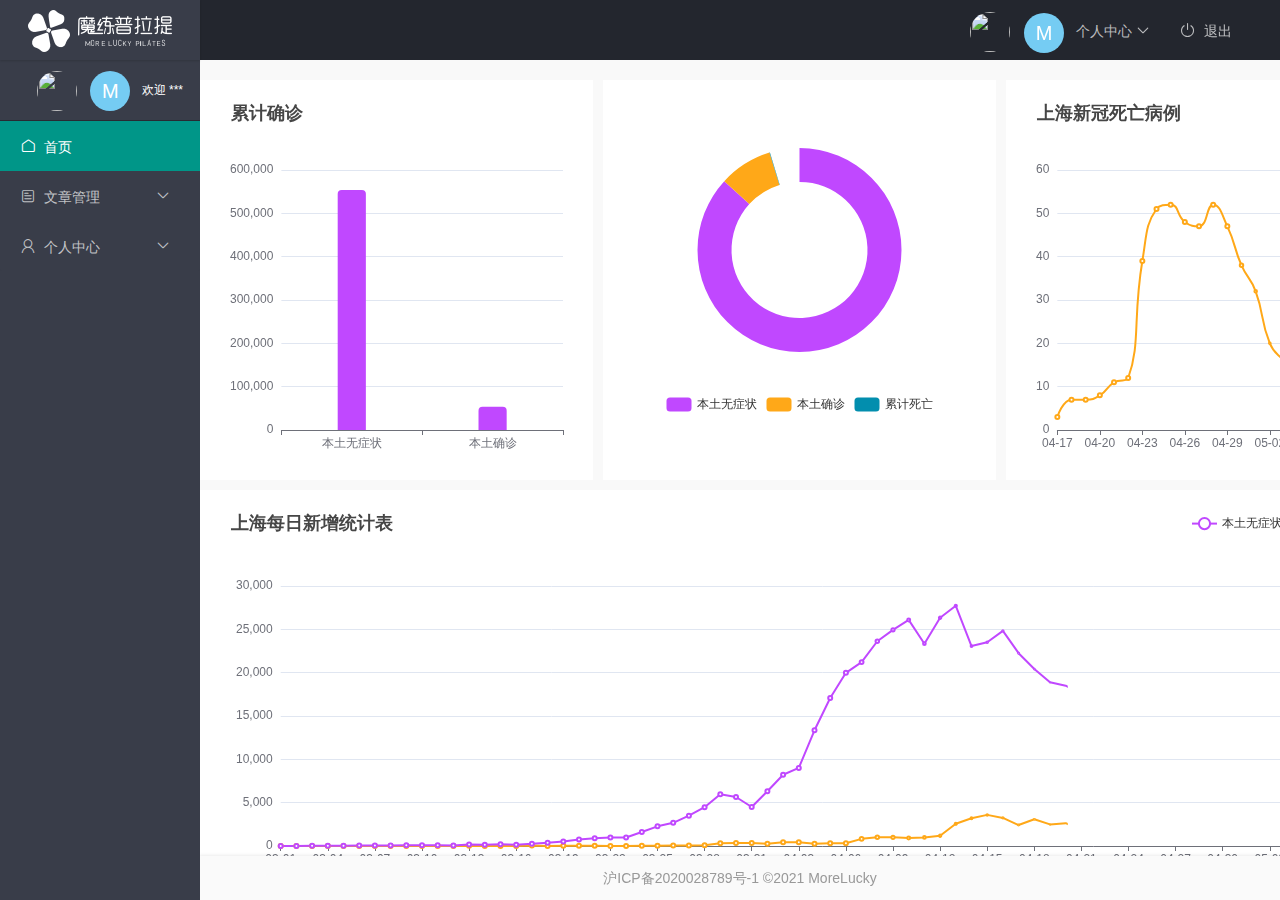
==== commit 9accbb7b: "完成了个人中心的开发" ====
--- a/index.html
+++ b/index.html
@@ -25,9 +25,9 @@
                         <span class="text-avatar">M</span> 个人中心
                     </a>
                     <dl class="layui-nav-child">
-                        <dd><a href="">基本资料</a></dd>
-                        <dd><a href="">跟换头像</a></dd>
-                        <dd><a href="">重置密码</a></dd>
+                        <dd><a href="/user/user_info.html" target="fm">基本资料</a></dd>
+                        <dd><a href="/user/user_avatar.html" target="fm">跟换头像</a></dd>
+                        <dd><a href="/user/user_pwd.html" target="fm">重置密码</a></dd>
                     </dl>
                 </li>
                 <li class="layui-nav-item" lay-header-event="menuRight" lay-unselect>
@@ -63,9 +63,9 @@
                     <li class="layui-nav-item">
                         <a href="javascript:;"><span class="iconfont icon-gerenzhongxin"></span>个人中心</a>
                         <dl class="layui-nav-child">
-                            <dd><a href="javascript:;"><i class="layui-icon layui-icon-next"></i>基本资料</a></dd>
-                            <dd><a href="javascript:;"><i class="layui-icon layui-icon-next"></i>更换头像</a></dd>
-                            <dd><a href=""><i class="layui-icon layui-icon-next"></i>重置密码</a></dd>
+                            <dd><a href="/user/user_info.html" target="fm"><i class="layui-icon layui-icon-next"></i>基本资料</a></dd>
+                            <dd><a href="/user/user_avatar.html" target="fm"><i class="layui-icon layui-icon-next"></i>更换头像</a></dd>
+                            <dd><a href="/user/user_pwd.html" target="fm"><i class="layui-icon layui-icon-next"></i>重置密码</a></dd>
                         </dl>
                     </li>
                 </ul>
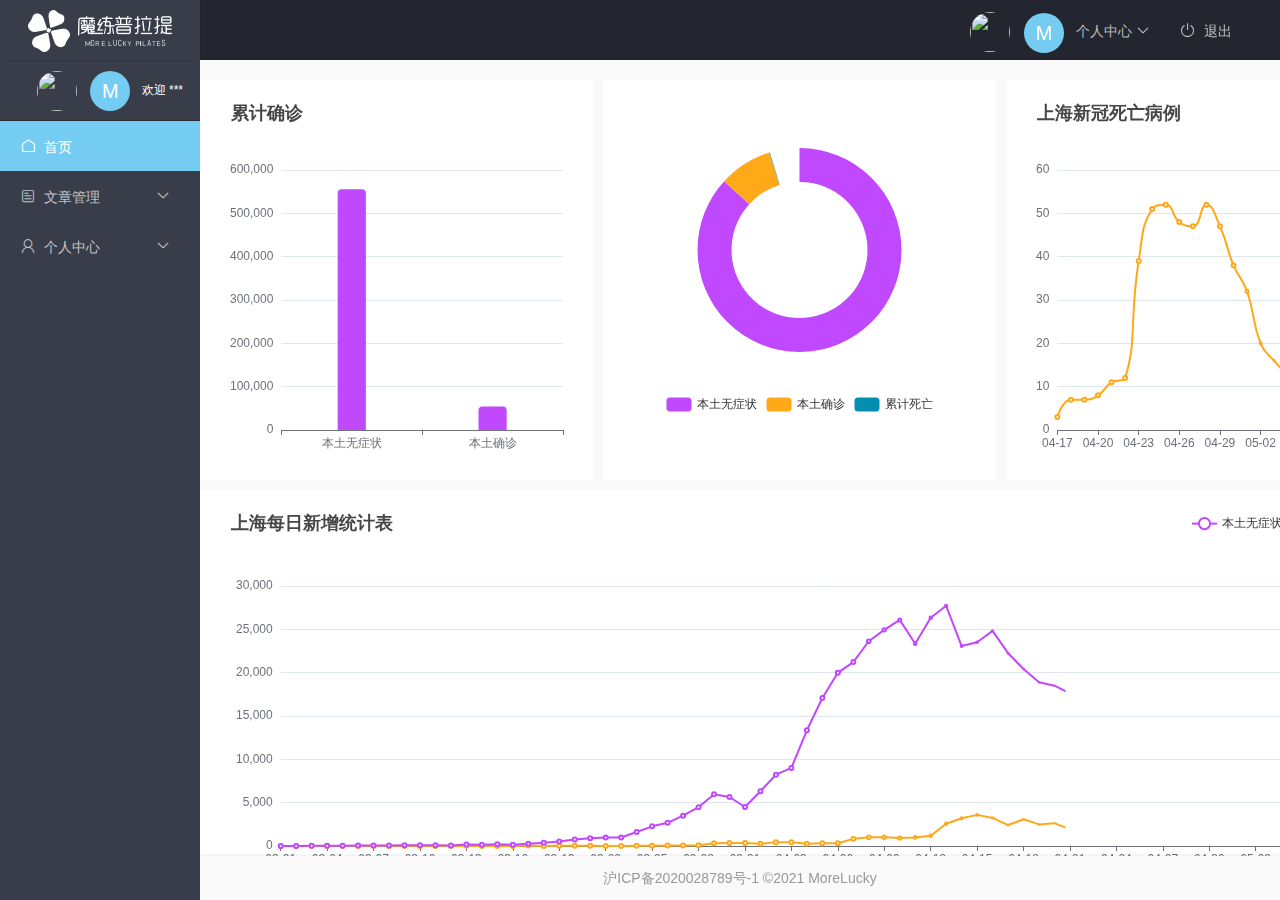
==== commit bd496301: "完成了文章模块的开发" ====
--- a/index.html
+++ b/index.html
@@ -55,37 +55,38 @@
                     <li class="layui-nav-item">
                         <a href="javascript:;"><span class="iconfont icon-shejiwenzhang"></span>文章管理</a>
                         <dl class="layui-nav-child">
-                            <dd><a href="javascript:;"><i class="layui-icon layui-icon-next"></i>文章类别</a></dd>
-                            <dd><a href="javascript:;"><i class="layui-icon layui-icon-next"></i>文章列表</a></dd>
-                            <dd><a href=""><i class="layui-icon layui-icon-next"></i>发表文章</a></dd>
+                            <dd><a href="/article/art_cate.html" target="fm"><i class="layui-icon layui-icon-next"></i>文章类别</a></dd>
+                            <dd>
+                                <a href="/article/art_list.html" target="fm"><i class="layui-icon layui-icon-next "></i>文章列表</a></dd>
+                            <dd><a href="/article/art_pub.html" target="fm"><i class="layui-icon layui-icon-next "></i>发表文章</a></dd>
                         </dl>
                     </li>
-                    <li class="layui-nav-item">
-                        <a href="javascript:;"><span class="iconfont icon-gerenzhongxin"></span>个人中心</a>
-                        <dl class="layui-nav-child">
-                            <dd><a href="/user/user_info.html" target="fm"><i class="layui-icon layui-icon-next"></i>基本资料</a></dd>
-                            <dd><a href="/user/user_avatar.html" target="fm"><i class="layui-icon layui-icon-next"></i>更换头像</a></dd>
-                            <dd><a href="/user/user_pwd.html" target="fm"><i class="layui-icon layui-icon-next"></i>重置密码</a></dd>
+                    <li class="layui-nav-item ">
+                        <a href="javascript:; "><span class="iconfont icon-gerenzhongxin "></span>个人中心</a>
+                        <dl class="layui-nav-child ">
+                            <dd><a href="/user/user_info.html" target="fm"><i class="layui-icon layui-icon-next "></i>基本资料</a></dd>
+                            <dd><a href="/user/user_avatar.html" target="fm"><i class="layui-icon layui-icon-next "></i>更换头像</a></dd>
+                            <dd><a href="/user/user_pwd.html" target="fm"><i class="layui-icon layui-icon-next "></i>重置密码</a></dd>
                         </dl>
                     </li>
                 </ul>
             </div>
         </div>
 
-        <div class="layui-body">
+        <div class="layui-body ">
             <!-- 内容主体区域 -->
-            <iframe name="fm" frameborder="0" src="/home/dashboard.html"></iframe>
+            <iframe name="fm" frameborder="0" src="/home/dashboard.html "></iframe>
         </div>
 
-        <div class="layui-footer footer_copy">
+        <div class="layui-footer footer_copy ">
             <!-- 底部固定区域 -->
             沪ICP备2020028789号-1 ©2021 MoreLucky
         </div>
     </div>
-    <script src="/lib/layui/layui.js"></script>
-    <script src="/lib/jQuery.mini.js"></script>
-    <script src="/js/baseAPI.js"></script>
-    <script src="/js/index.js"></script>
+    <script src="/lib/layui/layui.js "></script>
+    <script src="/lib/jQuery.mini.js "></script>
+    <script src="/js/baseAPI.js "></script>
+    <script src="/js/index.js "></script>
 </body>
 
 </html>--- a/lib/layui/css/layui.css
+++ b/lib/layui/css/layui.css
@@ -1 +1,6057 @@
-.layui-inline,img{display:inline-block;vertical-align:middle}h1,h2,h3,h4,h5,h6{font-weight:400}a,body{color:#333}.layui-edge,.layui-header,.layui-inline,.layui-main{position:relative}.layui-edge,hr{height:0;overflow:hidden}.layui-layout-body,.layui-side,.layui-side-scroll{overflow-x:hidden}.layui-edge,.layui-elip,hr{overflow:hidden}.layui-btn,.layui-edge,.layui-inline,img{vertical-align:middle}.layui-btn,.layui-disabled,.layui-icon,.layui-unselect{-moz-user-select:none;-webkit-user-select:none;-ms-user-select:none}blockquote,body,button,dd,div,dl,dt,form,h1,h2,h3,h4,h5,h6,input,li,ol,p,pre,td,textarea,th,ul{margin:0;padding:0;-webkit-tap-highlight-color:rgba(0,0,0,0)}a:active,a:hover{outline:0}img{border:none}li{list-style:none}table{border-collapse:collapse;border-spacing:0}h4,h5,h6{font-size:100%}button,input,optgroup,option,select,textarea{font-family:inherit;font-size:inherit;font-style:inherit;font-weight:inherit;outline:0}pre{white-space:pre-wrap;white-space:-moz-pre-wrap;white-space:-pre-wrap;white-space:-o-pre-wrap;word-wrap:break-word}body{line-height:1.6;color:rgba(0,0,0,.85);font:14px Helvetica Neue,Helvetica,PingFang SC,Tahoma,Arial,sans-serif}hr{line-height:0;margin:10px 0;padding:0;border:none!important;border-bottom:1px solid #eee!important;clear:both;background:0 0}a{text-decoration:none}a:hover{color:#777}a cite{font-style:normal;*cursor:pointer}.layui-border-box,.layui-border-box *{box-sizing:border-box}.layui-box,.layui-box *{box-sizing:content-box}.layui-clear{clear:both;*zoom:1}.layui-clear:after{content:'\20';clear:both;*zoom:1;display:block;height:0}.layui-inline{*display:inline;*zoom:1}.layui-btn,.layui-btn-group,.layui-edge{display:inline-block}.layui-edge{width:0;border-width:6px;border-style:dashed;border-color:transparent}.layui-edge-top{top:-4px;border-bottom-color:#999;border-bottom-style:solid}.layui-edge-right{border-left-color:#999;border-left-style:solid}.layui-edge-bottom{top:2px;border-top-color:#999;border-top-style:solid}.layui-edge-left{border-right-color:#999;border-right-style:solid}.layui-elip{text-overflow:ellipsis;white-space:nowrap}.layui-disabled,.layui-disabled:hover{color:#d2d2d2!important;cursor:not-allowed!important}.layui-circle{border-radius:100%}.layui-show{display:block!important}.layui-hide{display:none!important}.layui-show-v{visibility:visible!important}.layui-hide-v{visibility:hidden!important}@font-face{font-family:layui-icon;src:url(../font/iconfont.eot?v=256);src:url(../font/iconfont.eot?v=256#iefix) format('embedded-opentype'),url(../font/iconfont.woff2?v=256) format('woff2'),url(../font/iconfont.woff?v=256) format('woff'),url(../font/iconfont.ttf?v=256) format('truetype'),url(../font/iconfont.svg?v=256#layui-icon) format('svg')}.layui-icon{font-family:layui-icon!important;font-size:16px;font-style:normal;-webkit-font-smoothing:antialiased;-moz-osx-font-smoothing:grayscale}.layui-icon-reply-fill:before{content:"\e611"}.layui-icon-set-fill:before{content:"\e614"}.layui-icon-menu-fill:before{content:"\e60f"}.layui-icon-search:before{content:"\e615"}.layui-icon-share:before{content:"\e641"}.layui-icon-set-sm:before{content:"\e620"}.layui-icon-engine:before{content:"\e628"}.layui-icon-close:before{content:"\1006"}.layui-icon-close-fill:before{content:"\1007"}.layui-icon-chart-screen:before{content:"\e629"}.layui-icon-star:before{content:"\e600"}.layui-icon-circle-dot:before{content:"\e617"}.layui-icon-chat:before{content:"\e606"}.layui-icon-release:before{content:"\e609"}.layui-icon-list:before{content:"\e60a"}.layui-icon-chart:before{content:"\e62c"}.layui-icon-ok-circle:before{content:"\1005"}.layui-icon-layim-theme:before{content:"\e61b"}.layui-icon-table:before{content:"\e62d"}.layui-icon-right:before{content:"\e602"}.layui-icon-left:before{content:"\e603"}.layui-icon-cart-simple:before{content:"\e698"}.layui-icon-face-cry:before{content:"\e69c"}.layui-icon-face-smile:before{content:"\e6af"}.layui-icon-survey:before{content:"\e6b2"}.layui-icon-tree:before{content:"\e62e"}.layui-icon-ie:before{content:"\e7bb"}.layui-icon-upload-circle:before{content:"\e62f"}.layui-icon-add-circle:before{content:"\e61f"}.layui-icon-download-circle:before{content:"\e601"}.layui-icon-templeate-1:before{content:"\e630"}.layui-icon-util:before{content:"\e631"}.layui-icon-face-surprised:before{content:"\e664"}.layui-icon-edit:before{content:"\e642"}.layui-icon-speaker:before{content:"\e645"}.layui-icon-down:before{content:"\e61a"}.layui-icon-file:before{content:"\e621"}.layui-icon-layouts:before{content:"\e632"}.layui-icon-rate-half:before{content:"\e6c9"}.layui-icon-add-circle-fine:before{content:"\e608"}.layui-icon-prev-circle:before{content:"\e633"}.layui-icon-read:before{content:"\e705"}.layui-icon-404:before{content:"\e61c"}.layui-icon-carousel:before{content:"\e634"}.layui-icon-help:before{content:"\e607"}.layui-icon-code-circle:before{content:"\e635"}.layui-icon-windows:before{content:"\e67f"}.layui-icon-water:before{content:"\e636"}.layui-icon-username:before{content:"\e66f"}.layui-icon-find-fill:before{content:"\e670"}.layui-icon-about:before{content:"\e60b"}.layui-icon-location:before{content:"\e715"}.layui-icon-up:before{content:"\e619"}.layui-icon-pause:before{content:"\e651"}.layui-icon-date:before{content:"\e637"}.layui-icon-layim-uploadfile:before{content:"\e61d"}.layui-icon-delete:before{content:"\e640"}.layui-icon-play:before{content:"\e652"}.layui-icon-top:before{content:"\e604"}.layui-icon-firefox:before{content:"\e686"}.layui-icon-friends:before{content:"\e612"}.layui-icon-refresh-3:before{content:"\e9aa"}.layui-icon-ok:before{content:"\e605"}.layui-icon-layer:before{content:"\e638"}.layui-icon-face-smile-fine:before{content:"\e60c"}.layui-icon-dollar:before{content:"\e659"}.layui-icon-group:before{content:"\e613"}.layui-icon-layim-download:before{content:"\e61e"}.layui-icon-picture-fine:before{content:"\e60d"}.layui-icon-link:before{content:"\e64c"}.layui-icon-diamond:before{content:"\e735"}.layui-icon-log:before{content:"\e60e"}.layui-icon-key:before{content:"\e683"}.layui-icon-rate-solid:before{content:"\e67a"}.layui-icon-fonts-del:before{content:"\e64f"}.layui-icon-unlink:before{content:"\e64d"}.layui-icon-fonts-clear:before{content:"\e639"}.layui-icon-triangle-r:before{content:"\e623"}.layui-icon-circle:before{content:"\e63f"}.layui-icon-radio:before{content:"\e643"}.layui-icon-align-center:before{content:"\e647"}.layui-icon-align-right:before{content:"\e648"}.layui-icon-align-left:before{content:"\e649"}.layui-icon-loading-1:before{content:"\e63e"}.layui-icon-return:before{content:"\e65c"}.layui-icon-fonts-strong:before{content:"\e62b"}.layui-icon-upload:before{content:"\e67c"}.layui-icon-dialogue:before{content:"\e63a"}.layui-icon-video:before{content:"\e6ed"}.layui-icon-headset:before{content:"\e6fc"}.layui-icon-cellphone-fine:before{content:"\e63b"}.layui-icon-add-1:before{content:"\e654"}.layui-icon-face-smile-b:before{content:"\e650"}.layui-icon-fonts-html:before{content:"\e64b"}.layui-icon-screen-full:before{content:"\e622"}.layui-icon-form:before{content:"\e63c"}.layui-icon-cart:before{content:"\e657"}.layui-icon-camera-fill:before{content:"\e65d"}.layui-icon-tabs:before{content:"\e62a"}.layui-icon-heart-fill:before{content:"\e68f"}.layui-icon-fonts-code:before{content:"\e64e"}.layui-icon-ios:before{content:"\e680"}.layui-icon-at:before{content:"\e687"}.layui-icon-fire:before{content:"\e756"}.layui-icon-set:before{content:"\e716"}.layui-icon-fonts-u:before{content:"\e646"}.layui-icon-triangle-d:before{content:"\e625"}.layui-icon-tips:before{content:"\e702"}.layui-icon-picture:before{content:"\e64a"}.layui-icon-more-vertical:before{content:"\e671"}.layui-icon-bluetooth:before{content:"\e689"}.layui-icon-flag:before{content:"\e66c"}.layui-icon-loading:before{content:"\e63d"}.layui-icon-fonts-i:before{content:"\e644"}.layui-icon-refresh-1:before{content:"\e666"}.layui-icon-rmb:before{content:"\e65e"}.layui-icon-addition:before{content:"\e624"}.layui-icon-home:before{content:"\e68e"}.layui-icon-time:before{content:"\e68d"}.layui-icon-user:before{content:"\e770"}.layui-icon-notice:before{content:"\e667"}.layui-icon-chrome:before{content:"\e68a"}.layui-icon-edge:before{content:"\e68b"}.layui-icon-login-weibo:before{content:"\e675"}.layui-icon-voice:before{content:"\e688"}.layui-icon-upload-drag:before{content:"\e681"}.layui-icon-login-qq:before{content:"\e676"}.layui-icon-snowflake:before{content:"\e6b1"}.layui-icon-heart:before{content:"\e68c"}.layui-icon-logout:before{content:"\e682"}.layui-icon-file-b:before{content:"\e655"}.layui-icon-template:before{content:"\e663"}.layui-icon-transfer:before{content:"\e691"}.layui-icon-auz:before{content:"\e672"}.layui-icon-console:before{content:"\e665"}.layui-icon-app:before{content:"\e653"}.layui-icon-prev:before{content:"\e65a"}.layui-icon-website:before{content:"\e7ae"}.layui-icon-next:before{content:"\e65b"}.layui-icon-component:before{content:"\e857"}.layui-icon-android:before{content:"\e684"}.layui-icon-more:before{content:"\e65f"}.layui-icon-login-wechat:before{content:"\e677"}.layui-icon-shrink-right:before{content:"\e668"}.layui-icon-spread-left:before{content:"\e66b"}.layui-icon-camera:before{content:"\e660"}.layui-icon-note:before{content:"\e66e"}.layui-icon-refresh:before{content:"\e669"}.layui-icon-female:before{content:"\e661"}.layui-icon-male:before{content:"\e662"}.layui-icon-screen-restore:before{content:"\e758"}.layui-icon-password:before{content:"\e673"}.layui-icon-senior:before{content:"\e674"}.layui-icon-theme:before{content:"\e66a"}.layui-icon-tread:before{content:"\e6c5"}.layui-icon-praise:before{content:"\e6c6"}.layui-icon-star-fill:before{content:"\e658"}.layui-icon-rate:before{content:"\e67b"}.layui-icon-template-1:before{content:"\e656"}.layui-icon-vercode:before{content:"\e679"}.layui-icon-service:before{content:"\e626"}.layui-icon-cellphone:before{content:"\e678"}.layui-icon-print:before{content:"\e66d"}.layui-icon-cols:before{content:"\e610"}.layui-icon-wifi:before{content:"\e7e0"}.layui-icon-export:before{content:"\e67d"}.layui-icon-rss:before{content:"\e808"}.layui-icon-slider:before{content:"\e714"}.layui-icon-email:before{content:"\e618"}.layui-icon-subtraction:before{content:"\e67e"}.layui-icon-mike:before{content:"\e6dc"}.layui-icon-light:before{content:"\e748"}.layui-icon-gift:before{content:"\e627"}.layui-icon-mute:before{content:"\e685"}.layui-icon-reduce-circle:before{content:"\e616"}.layui-icon-music:before{content:"\e690"}.layui-main{width:1140px;margin:0 auto}.layui-header{z-index:1000;height:60px}.layui-header a:hover{transition:all .5s;-webkit-transition:all .5s}.layui-side{position:fixed;left:0;top:0;bottom:0;z-index:999;width:200px}.layui-side-scroll{position:relative;width:220px;height:100%}.layui-body{position:relative;left:200px;right:0;top:0;bottom:0;z-index:900;width:auto;box-sizing:border-box}.layui-layout-admin .layui-header{position:fixed;top:0;left:0;right:0;background-color:#23262E}.layui-layout-admin .layui-side{top:60px;width:200px;overflow-x:hidden}.layui-layout-admin .layui-body{position:absolute;top:60px;padding-bottom:44px}.layui-layout-admin .layui-main{width:auto;margin:0 15px}.layui-layout-admin .layui-footer{position:fixed;left:200px;right:0;bottom:0;z-index:990;height:44px;line-height:44px;padding:0 15px;box-shadow:-1px 0 4px rgb(0 0 0 / 12%);background-color:#FAFAFA}.layui-layout-admin .layui-logo{position:absolute;left:0;top:0;width:200px;height:100%;line-height:60px;text-align:center;color:#009688;font-size:16px;box-shadow:0 1px 2px 0 rgb(0 0 0 / 15%)}.layui-layout-admin .layui-header .layui-nav{background:0 0}.layui-layout-left{position:absolute!important;left:200px;top:0}.layui-layout-right{position:absolute!important;right:0;top:0}.layui-container{position:relative;margin:0 auto;padding:0 15px;box-sizing:border-box}.layui-fluid{position:relative;margin:0 auto;padding:0 15px}.layui-row:after,.layui-row:before{content:"";display:block;clear:both}.layui-col-lg1,.layui-col-lg10,.layui-col-lg11,.layui-col-lg12,.layui-col-lg2,.layui-col-lg3,.layui-col-lg4,.layui-col-lg5,.layui-col-lg6,.layui-col-lg7,.layui-col-lg8,.layui-col-lg9,.layui-col-md1,.layui-col-md10,.layui-col-md11,.layui-col-md12,.layui-col-md2,.layui-col-md3,.layui-col-md4,.layui-col-md5,.layui-col-md6,.layui-col-md7,.layui-col-md8,.layui-col-md9,.layui-col-sm1,.layui-col-sm10,.layui-col-sm11,.layui-col-sm12,.layui-col-sm2,.layui-col-sm3,.layui-col-sm4,.layui-col-sm5,.layui-col-sm6,.layui-col-sm7,.layui-col-sm8,.layui-col-sm9,.layui-col-xs1,.layui-col-xs10,.layui-col-xs11,.layui-col-xs12,.layui-col-xs2,.layui-col-xs3,.layui-col-xs4,.layui-col-xs5,.layui-col-xs6,.layui-col-xs7,.layui-col-xs8,.layui-col-xs9{position:relative;display:block;box-sizing:border-box}.layui-col-xs1,.layui-col-xs10,.layui-col-xs11,.layui-col-xs12,.layui-col-xs2,.layui-col-xs3,.layui-col-xs4,.layui-col-xs5,.layui-col-xs6,.layui-col-xs7,.layui-col-xs8,.layui-col-xs9{float:left}.layui-col-xs1{width:8.33333333%}.layui-col-xs2{width:16.66666667%}.layui-col-xs3{width:25%}.layui-col-xs4{width:33.33333333%}.layui-col-xs5{width:41.66666667%}.layui-col-xs6{width:50%}.layui-col-xs7{width:58.33333333%}.layui-col-xs8{width:66.66666667%}.layui-col-xs9{width:75%}.layui-col-xs10{width:83.33333333%}.layui-col-xs11{width:91.66666667%}.layui-col-xs12{width:100%}.layui-col-xs-offset1{margin-left:8.33333333%}.layui-col-xs-offset2{margin-left:16.66666667%}.layui-col-xs-offset3{margin-left:25%}.layui-col-xs-offset4{margin-left:33.33333333%}.layui-col-xs-offset5{margin-left:41.66666667%}.layui-col-xs-offset6{margin-left:50%}.layui-col-xs-offset7{margin-left:58.33333333%}.layui-col-xs-offset8{margin-left:66.66666667%}.layui-col-xs-offset9{margin-left:75%}.layui-col-xs-offset10{margin-left:83.33333333%}.layui-col-xs-offset11{margin-left:91.66666667%}.layui-col-xs-offset12{margin-left:100%}@media screen and (max-width:768px){.layui-hide-xs{display:none!important}.layui-show-xs-block{display:block!important}.layui-show-xs-inline{display:inline!important}.layui-show-xs-inline-block{display:inline-block!important}}@media screen and (min-width:768px){.layui-container{width:750px}.layui-hide-sm{display:none!important}.layui-show-sm-block{display:block!important}.layui-show-sm-inline{display:inline!important}.layui-show-sm-inline-block{display:inline-block!important}.layui-col-sm1,.layui-col-sm10,.layui-col-sm11,.layui-col-sm12,.layui-col-sm2,.layui-col-sm3,.layui-col-sm4,.layui-col-sm5,.layui-col-sm6,.layui-col-sm7,.layui-col-sm8,.layui-col-sm9{float:left}.layui-col-sm1{width:8.33333333%}.layui-col-sm2{width:16.66666667%}.layui-col-sm3{width:25%}.layui-col-sm4{width:33.33333333%}.layui-col-sm5{width:41.66666667%}.layui-col-sm6{width:50%}.layui-col-sm7{width:58.33333333%}.layui-col-sm8{width:66.66666667%}.layui-col-sm9{width:75%}.layui-col-sm10{width:83.33333333%}.layui-col-sm11{width:91.66666667%}.layui-col-sm12{width:100%}.layui-col-sm-offset1{margin-left:8.33333333%}.layui-col-sm-offset2{margin-left:16.66666667%}.layui-col-sm-offset3{margin-left:25%}.layui-col-sm-offset4{margin-left:33.33333333%}.layui-col-sm-offset5{margin-left:41.66666667%}.layui-col-sm-offset6{margin-left:50%}.layui-col-sm-offset7{margin-left:58.33333333%}.layui-col-sm-offset8{margin-left:66.66666667%}.layui-col-sm-offset9{margin-left:75%}.layui-col-sm-offset10{margin-left:83.33333333%}.layui-col-sm-offset11{margin-left:91.66666667%}.layui-col-sm-offset12{margin-left:100%}}@media screen and (min-width:992px){.layui-container{width:970px}.layui-hide-md{display:none!important}.layui-show-md-block{display:block!important}.layui-show-md-inline{display:inline!important}.layui-show-md-inline-block{display:inline-block!important}.layui-col-md1,.layui-col-md10,.layui-col-md11,.layui-col-md12,.layui-col-md2,.layui-col-md3,.layui-col-md4,.layui-col-md5,.layui-col-md6,.layui-col-md7,.layui-col-md8,.layui-col-md9{float:left}.layui-col-md1{width:8.33333333%}.layui-col-md2{width:16.66666667%}.layui-col-md3{width:25%}.layui-col-md4{width:33.33333333%}.layui-col-md5{width:41.66666667%}.layui-col-md6{width:50%}.layui-col-md7{width:58.33333333%}.layui-col-md8{width:66.66666667%}.layui-col-md9{width:75%}.layui-col-md10{width:83.33333333%}.layui-col-md11{width:91.66666667%}.layui-col-md12{width:100%}.layui-col-md-offset1{margin-left:8.33333333%}.layui-col-md-offset2{margin-left:16.66666667%}.layui-col-md-offset3{margin-left:25%}.layui-col-md-offset4{margin-left:33.33333333%}.layui-col-md-offset5{margin-left:41.66666667%}.layui-col-md-offset6{margin-left:50%}.layui-col-md-offset7{margin-left:58.33333333%}.layui-col-md-offset8{margin-left:66.66666667%}.layui-col-md-offset9{margin-left:75%}.layui-col-md-offset10{margin-left:83.33333333%}.layui-col-md-offset11{margin-left:91.66666667%}.layui-col-md-offset12{margin-left:100%}}@media screen and (min-width:1200px){.layui-container{width:1170px}.layui-hide-lg{display:none!important}.layui-show-lg-block{display:block!important}.layui-show-lg-inline{display:inline!important}.layui-show-lg-inline-block{display:inline-block!important}.layui-col-lg1,.layui-col-lg10,.layui-col-lg11,.layui-col-lg12,.layui-col-lg2,.layui-col-lg3,.layui-col-lg4,.layui-col-lg5,.layui-col-lg6,.layui-col-lg7,.layui-col-lg8,.layui-col-lg9{float:left}.layui-col-lg1{width:8.33333333%}.layui-col-lg2{width:16.66666667%}.layui-col-lg3{width:25%}.layui-col-lg4{width:33.33333333%}.layui-col-lg5{width:41.66666667%}.layui-col-lg6{width:50%}.layui-col-lg7{width:58.33333333%}.layui-col-lg8{width:66.66666667%}.layui-col-lg9{width:75%}.layui-col-lg10{width:83.33333333%}.layui-col-lg11{width:91.66666667%}.layui-col-lg12{width:100%}.layui-col-lg-offset1{margin-left:8.33333333%}.layui-col-lg-offset2{margin-left:16.66666667%}.layui-col-lg-offset3{margin-left:25%}.layui-col-lg-offset4{margin-left:33.33333333%}.layui-col-lg-offset5{margin-left:41.66666667%}.layui-col-lg-offset6{margin-left:50%}.layui-col-lg-offset7{margin-left:58.33333333%}.layui-col-lg-offset8{margin-left:66.66666667%}.layui-col-lg-offset9{margin-left:75%}.layui-col-lg-offset10{margin-left:83.33333333%}.layui-col-lg-offset11{margin-left:91.66666667%}.layui-col-lg-offset12{margin-left:100%}}.layui-col-space1{margin:-.5px}.layui-col-space1>*{padding:.5px}.layui-col-space2{margin:-1px}.layui-col-space2>*{padding:1px}.layui-col-space4{margin:-2px}.layui-col-space4>*{padding:2px}.layui-col-space5{margin:-2.5px}.layui-col-space5>*{padding:2.5px}.layui-col-space6{margin:-3px}.layui-col-space6>*{padding:3px}.layui-col-space8{margin:-4px}.layui-col-space8>*{padding:4px}.layui-col-space10{margin:-5px}.layui-col-space10>*{padding:5px}.layui-col-space12{margin:-6px}.layui-col-space12>*{padding:6px}.layui-col-space14{margin:-7px}.layui-col-space14>*{padding:7px}.layui-col-space15{margin:-7.5px}.layui-col-space15>*{padding:7.5px}.layui-col-space16{margin:-8px}.layui-col-space16>*{padding:8px}.layui-col-space18{margin:-9px}.layui-col-space18>*{padding:9px}.layui-col-space20{margin:-10px}.layui-col-space20>*{padding:10px}.layui-col-space22{margin:-11px}.layui-col-space22>*{padding:11px}.layui-col-space24{margin:-12px}.layui-col-space24>*{padding:12px}.layui-col-space25{margin:-12.5px}.layui-col-space25>*{padding:12.5px}.layui-col-space26{margin:-13px}.layui-col-space26>*{padding:13px}.layui-col-space28{margin:-14px}.layui-col-space28>*{padding:14px}.layui-col-space30{margin:-15px}.layui-col-space30>*{padding:15px}.layui-btn,.layui-input,.layui-select,.layui-textarea,.layui-upload-button{outline:0;-webkit-appearance:none;transition:all .3s;-webkit-transition:all .3s;box-sizing:border-box}.layui-elem-quote{margin-bottom:10px;padding:15px;line-height:1.6;border-left:5px solid #5FB878;border-radius:0 2px 2px 0;background-color:#FAFAFA}.layui-quote-nm{border-style:solid;border-width:1px 1px 1px 5px;background:0 0}.layui-elem-field{margin-bottom:10px;padding:0;border-width:1px;border-style:solid}.layui-elem-field legend{margin-left:20px;padding:0 10px;font-size:20px;font-weight:300}.layui-field-title{margin:10px 0 20px;border-width:1px 0 0}.layui-field-box{padding:15px}.layui-field-title .layui-field-box{padding:10px 0}.layui-progress{position:relative;height:6px;border-radius:20px;background-color:#eee}.layui-progress-bar{position:absolute;left:0;top:0;width:0;max-width:100%;height:6px;border-radius:20px;text-align:right;background-color:#5FB878;transition:all .3s;-webkit-transition:all .3s}.layui-progress-big,.layui-progress-big .layui-progress-bar{height:18px;line-height:18px}.layui-progress-text{position:relative;top:-20px;line-height:18px;font-size:12px;color:#666}.layui-progress-big .layui-progress-text{position:static;padding:0 10px;color:#fff}.layui-collapse{border-width:1px;border-style:solid;border-radius:2px}.layui-colla-content,.layui-colla-item{border-top-width:1px;border-top-style:solid}.layui-colla-item:first-child{border-top:none}.layui-colla-title{position:relative;height:42px;line-height:42px;padding:0 15px 0 35px;color:#333;background-color:#FAFAFA;cursor:pointer;font-size:14px;overflow:hidden}.layui-colla-content{display:none;padding:10px 15px;line-height:1.6;color:#666}.layui-colla-icon{position:absolute;left:15px;top:0;font-size:14px}.layui-card-body,.layui-card-header,.layui-form-label,.layui-form-mid,.layui-form-select,.layui-input-block,.layui-input-inline,.layui-panel,.layui-textarea{position:relative}.layui-card{margin-bottom:15px;border-radius:2px;background-color:#fff;box-shadow:0 1px 2px 0 rgba(0,0,0,.05)}.layui-form-select dl,.layui-panel{box-shadow:1px 1px 4px rgb(0 0 0 / 8%)}.layui-card:last-child{margin-bottom:0}.layui-card-header{height:42px;line-height:42px;padding:0 15px;border-bottom:1px solid #f6f6f6;color:#333;border-radius:2px 2px 0 0;font-size:14px}.layui-card-body{padding:10px 15px;line-height:24px}.layui-card-body[pad15]{padding:15px}.layui-card-body[pad20]{padding:20px}.layui-card-body .layui-table{margin:5px 0}.layui-card .layui-tab{margin:0}.layui-panel{border-width:1px;border-style:solid;border-radius:2px;background-color:#fff;color:#666}.layui-bg-black,.layui-bg-blue,.layui-bg-cyan,.layui-bg-green,.layui-bg-orange,.layui-bg-red{color:#fff!important}.layui-panel-window{position:relative;padding:15px;border-radius:0;border-top:5px solid #eee;background-color:#fff}.layui-border,.layui-border-black,.layui-border-blue,.layui-border-cyan,.layui-border-green,.layui-border-orange,.layui-border-red{border-width:1px;border-style:solid}.layui-auxiliar-moving{position:fixed;left:0;right:0;top:0;bottom:0;width:100%;height:100%;background:0 0;z-index:9999999999}.layui-bg-red{background-color:#FF5722!important}.layui-bg-orange{background-color:#FFB800!important}.layui-bg-green{background-color:#009688!important}.layui-bg-cyan{background-color:#2F4056!important}.layui-bg-blue{background-color:#1E9FFF!important}.layui-bg-black{background-color:#393D49!important}.layui-bg-gray{background-color:#FAFAFA!important;color:#666!important}.layui-badge-rim,.layui-border,.layui-colla-content,.layui-colla-item,.layui-collapse,.layui-elem-field,.layui-form-pane .layui-form-item[pane],.layui-form-pane .layui-form-label,.layui-input,.layui-layedit,.layui-layedit-tool,.layui-panel,.layui-quote-nm,.layui-select,.layui-tab-bar,.layui-tab-card,.layui-tab-title,.layui-tab-title .layui-this:after,.layui-textarea{border-color:#eee}.layui-border{color:#666!important}.layui-border-red{border-color:#FF5722!important;color:#FF5722!important}.layui-border-orange{border-color:#FFB800!important;color:#FFB800!important}.layui-border-green{border-color:#009688!important;color:#009688!important}.layui-border-cyan{border-color:#2F4056!important;color:#2F4056!important}.layui-border-blue{border-color:#1E9FFF!important;color:#1E9FFF!important}.layui-border-black{border-color:#393D49!important;color:#393D49!important}.layui-timeline-item:before{background-color:#eee}.layui-text{line-height:1.6;font-size:14px;color:#666}.layui-text h1,.layui-text h2,.layui-text h3{font-weight:500;color:#333}.layui-text h1{font-size:30px}.layui-text h2{font-size:24px}.layui-text h3{font-size:18px}.layui-text a:not(.layui-btn){color:#01AAED}.layui-text a:not(.layui-btn):hover{text-decoration:underline}.layui-text ul{padding:5px 0 5px 15px}.layui-text ul li{margin-top:5px;list-style-type:disc}.layui-text em,.layui-word-aux{color:#999!important;padding-left:5px!important;padding-right:5px!important}.layui-text p{margin:10px 0}.layui-text p:first-child{margin-top:0}.layui-font-12{font-size:12px!important}.layui-font-14{font-size:14px!important}.layui-font-16{font-size:16px!important}.layui-font-18{font-size:18px!important}.layui-font-20{font-size:20px!important}.layui-font-red{color:#FF5722!important}.layui-font-orange{color:#FFB800!important}.layui-font-green{color:#009688!important}.layui-font-cyan{color:#2F4056!important}.layui-font-blue{color:#01AAED!important}.layui-font-black{color:#000!important}.layui-font-gray{color:#c2c2c2!important}.layui-btn{height:38px;line-height:38px;border:1px solid transparent;padding:0 18px;background-color:#009688;color:#fff;white-space:nowrap;text-align:center;font-size:14px;border-radius:2px;cursor:pointer}.layui-btn:hover{opacity:.8;filter:alpha(opacity=80);color:#fff}.layui-btn:active{opacity:1;filter:alpha(opacity=100)}.layui-btn+.layui-btn{margin-left:10px}.layui-btn-container{font-size:0}.layui-btn-container .layui-btn{margin-right:10px;margin-bottom:10px}.layui-btn-container .layui-btn+.layui-btn{margin-left:0}.layui-table .layui-btn-container .layui-btn{margin-bottom:9px}.layui-btn-radius{border-radius:100px}.layui-btn .layui-icon{padding:0 2px;vertical-align:middle\9;vertical-align:bottom}.layui-btn-primary{border-color:#d2d2d2;background:0 0;color:#666}.layui-btn-primary:hover{border-color:#009688;color:#333}.layui-btn-normal{background-color:#1E9FFF}.layui-btn-warm{background-color:#FFB800}.layui-btn-danger{background-color:#FF5722}.layui-btn-checked{background-color:#5FB878}.layui-btn-disabled,.layui-btn-disabled:active,.layui-btn-disabled:hover{border-color:#eee!important;background-color:#FBFBFB!important;color:#d2d2d2!important;cursor:not-allowed!important;opacity:1}.layui-btn-lg{height:44px;line-height:44px;padding:0 25px;font-size:16px}.layui-btn-sm{height:30px;line-height:30px;padding:0 10px;font-size:12px}.layui-btn-xs{height:22px;line-height:22px;padding:0 5px;font-size:12px}.layui-btn-xs i{font-size:12px!important}.layui-btn-group{vertical-align:middle;font-size:0}.layui-btn-group .layui-btn{margin-left:0!important;margin-right:0!important;border-left:1px solid rgba(255,255,255,.5);border-radius:0}.layui-btn-group .layui-btn-primary{border-left:none}.layui-btn-group .layui-btn-primary:hover{border-color:#d2d2d2;color:#009688}.layui-btn-group .layui-btn:first-child{border-left:none;border-radius:2px 0 0 2px}.layui-btn-group .layui-btn-primary:first-child{border-left:1px solid #d2d2d2}.layui-btn-group .layui-btn:last-child{border-radius:0 2px 2px 0}.layui-btn-group .layui-btn+.layui-btn{margin-left:0}.layui-btn-group+.layui-btn-group{margin-left:10px}.layui-btn-fluid{width:100%}.layui-input,.layui-select,.layui-textarea{height:38px;line-height:1.3;line-height:38px\9;border-width:1px;border-style:solid;background-color:#fff;color:rgba(0,0,0,.85);border-radius:2px}.layui-input::-webkit-input-placeholder,.layui-select::-webkit-input-placeholder,.layui-textarea::-webkit-input-placeholder{line-height:1.3}.layui-input,.layui-textarea{display:block;width:100%;padding-left:10px}.layui-input:hover,.layui-textarea:hover{border-color:#eee!important}.layui-input:focus,.layui-textarea:focus{border-color:#d2d2d2!important}.layui-textarea{min-height:100px;height:auto;line-height:20px;padding:6px 10px;resize:vertical}.layui-select{padding:0 10px}.layui-form input[type=checkbox],.layui-form input[type=radio],.layui-form select{display:none}.layui-form [lay-ignore]{display:initial}.layui-form-item{margin-bottom:15px;clear:both;*zoom:1}.layui-form-item:after{content:'\20';clear:both;*zoom:1;display:block;height:0}.layui-form-label{float:left;display:block;padding:9px 15px;width:80px;font-weight:400;line-height:20px;text-align:right}.layui-form-label-col{display:block;float:none;padding:9px 0;line-height:20px;text-align:left}.layui-form-item .layui-inline{margin-bottom:5px;margin-right:10px}.layui-input-block{margin-left:110px;min-height:36px}.layui-input-inline{display:inline-block;vertical-align:middle}.layui-form-item .layui-input-inline{float:left;width:190px;margin-right:10px}.layui-form-text .layui-input-inline{width:auto}.layui-form-mid{float:left;display:block;padding:9px 0!important;line-height:20px;margin-right:10px}.layui-form-danger+.layui-form-select .layui-input,.layui-form-danger:focus{border-color:#FF5722!important}.layui-form-select .layui-input{padding-right:30px;cursor:pointer}.layui-form-select .layui-edge{position:absolute;right:10px;top:50%;margin-top:-3px;cursor:pointer;border-width:6px;border-top-color:#c2c2c2;border-top-style:solid;transition:all .3s;-webkit-transition:all .3s}.layui-form-select dl{display:none;position:absolute;left:0;top:42px;padding:5px 0;z-index:899;min-width:100%;border:1px solid #eee;max-height:300px;overflow-y:auto;background-color:#fff;border-radius:2px;box-sizing:border-box}.layui-form-select dl dd,.layui-form-select dl dt{padding:0 10px;line-height:36px;white-space:nowrap;overflow:hidden;text-overflow:ellipsis}.layui-form-select dl dt{font-size:12px;color:#999}.layui-form-select dl dd{cursor:pointer}.layui-form-select dl dd:hover{background-color:#F6F6F6;-webkit-transition:.5s all;transition:.5s all}.layui-form-select .layui-select-group dd{padding-left:20px}.layui-form-select dl dd.layui-select-tips{padding-left:10px!important;color:#999}.layui-form-select dl dd.layui-this{background-color:#5FB878;color:#fff}.layui-form-checkbox,.layui-form-select dl dd.layui-disabled{background-color:#fff}.layui-form-selected dl{display:block}.layui-form-checkbox,.layui-form-checkbox *,.layui-form-switch{display:inline-block;vertical-align:middle}.layui-form-selected .layui-edge{margin-top:-9px;-webkit-transform:rotate(180deg);transform:rotate(180deg);margin-top:-3px\9}:root .layui-form-selected .layui-edge{margin-top:-9px\0/IE9}.layui-form-selectup dl{top:auto;bottom:42px}.layui-select-none{margin:5px 0;text-align:center;color:#999}.layui-select-disabled .layui-disabled{border-color:#eee!important}.layui-select-disabled .layui-edge{border-top-color:#d2d2d2}.layui-form-checkbox{position:relative;height:30px;line-height:30px;margin-right:10px;padding-right:30px;cursor:pointer;font-size:0;-webkit-transition:.1s linear;transition:.1s linear;box-sizing:border-box}.layui-form-checkbox span{padding:0 10px;height:100%;font-size:14px;border-radius:2px 0 0 2px;background-color:#d2d2d2;color:#fff;overflow:hidden;white-space:nowrap;text-overflow:ellipsis}.layui-form-checkbox:hover span{background-color:#c2c2c2}.layui-form-checkbox i{position:absolute;right:0;top:0;width:30px;height:28px;border:1px solid #d2d2d2;border-left:none;border-radius:0 2px 2px 0;color:#fff;font-size:20px;text-align:center}.layui-form-checkbox:hover i{border-color:#c2c2c2;color:#c2c2c2}.layui-form-checked,.layui-form-checked:hover{border-color:#5FB878}.layui-form-checked span,.layui-form-checked:hover span{background-color:#5FB878}.layui-form-checked i,.layui-form-checked:hover i{color:#5FB878}.layui-form-item .layui-form-checkbox{margin-top:4px}.layui-form-checkbox[lay-skin=primary]{height:auto!important;line-height:normal!important;min-width:18px;min-height:18px;border:none!important;margin-right:0;padding-left:28px;padding-right:0;background:0 0}.layui-form-checkbox[lay-skin=primary] span{padding-left:0;padding-right:15px;line-height:18px;background:0 0;color:#666}.layui-form-checkbox[lay-skin=primary] i{right:auto;left:0;width:16px;height:16px;line-height:16px;border:1px solid #d2d2d2;font-size:12px;border-radius:2px;background-color:#fff;-webkit-transition:.1s linear;transition:.1s linear}.layui-form-checkbox[lay-skin=primary]:hover i{border-color:#5FB878;color:#fff}.layui-form-checked[lay-skin=primary] i{border-color:#5FB878!important;background-color:#5FB878;color:#fff}.layui-checkbox-disabled[lay-skin=primary] span{background:0 0!important;color:#c2c2c2!important}.layui-checkbox-disabled[lay-skin=primary]:hover i{border-color:#d2d2d2}.layui-form-item .layui-form-checkbox[lay-skin=primary]{margin-top:10px}.layui-form-switch{position:relative;height:22px;line-height:22px;min-width:35px;padding:0 5px;margin-top:8px;border:1px solid #d2d2d2;border-radius:20px;cursor:pointer;background-color:#fff;-webkit-transition:.1s linear;transition:.1s linear}.layui-form-switch i{position:absolute;left:5px;top:3px;width:16px;height:16px;border-radius:20px;background-color:#d2d2d2;-webkit-transition:.1s linear;transition:.1s linear}.layui-form-switch em{position:relative;top:0;width:25px;margin-left:21px;padding:0!important;text-align:center!important;color:#999!important;font-style:normal!important;font-size:12px}.layui-form-onswitch{border-color:#5FB878;background-color:#5FB878}.layui-checkbox-disabled,.layui-checkbox-disabled i{border-color:#eee!important}.layui-form-onswitch i{left:100%;margin-left:-21px;background-color:#fff}.layui-form-onswitch em{margin-left:5px;margin-right:21px;color:#fff!important}.layui-checkbox-disabled span{background-color:#eee!important}.layui-checkbox-disabled em{color:#d2d2d2!important}.layui-checkbox-disabled:hover i{color:#fff!important}[lay-radio]{display:none}.layui-form-radio,.layui-form-radio *{display:inline-block;vertical-align:middle}.layui-form-radio{line-height:28px;margin:6px 10px 0 0;padding-right:10px;cursor:pointer;font-size:0}.layui-form-radio *{font-size:14px}.layui-form-radio>i{margin-right:8px;font-size:22px;color:#c2c2c2}.layui-form-radio:hover *,.layui-form-radioed,.layui-form-radioed>i{color:#5FB878}.layui-radio-disabled>i{color:#eee!important}.layui-radio-disabled *{color:#c2c2c2!important}.layui-form-pane .layui-form-label{width:110px;padding:8px 15px;height:38px;line-height:20px;border-width:1px;border-style:solid;border-radius:2px 0 0 2px;text-align:center;background-color:#FAFAFA;overflow:hidden;white-space:nowrap;text-overflow:ellipsis;box-sizing:border-box}.layui-form-pane .layui-input-inline{margin-left:-1px}.layui-form-pane .layui-input-block{margin-left:110px;left:-1px}.layui-form-pane .layui-input{border-radius:0 2px 2px 0}.layui-form-pane .layui-form-text .layui-form-label{float:none;width:100%;border-radius:2px;box-sizing:border-box;text-align:left}.layui-form-pane .layui-form-text .layui-input-inline{display:block;margin:0;top:-1px;clear:both}.layui-form-pane .layui-form-text .layui-input-block{margin:0;left:0;top:-1px}.layui-form-pane .layui-form-text .layui-textarea{min-height:100px;border-radius:0 0 2px 2px}.layui-form-pane .layui-form-checkbox{margin:4px 0 4px 10px}.layui-form-pane .layui-form-radio,.layui-form-pane .layui-form-switch{margin-top:6px;margin-left:10px}.layui-form-pane .layui-form-item[pane]{position:relative;border-width:1px;border-style:solid}.layui-form-pane .layui-form-item[pane] .layui-form-label{position:absolute;left:0;top:0;height:100%;border-width:0 1px 0 0}.layui-form-pane .layui-form-item[pane] .layui-input-inline{margin-left:110px}@media screen and (max-width:450px){.layui-form-item .layui-form-label{text-overflow:ellipsis;overflow:hidden;white-space:nowrap}.layui-form-item .layui-inline{display:block;margin-right:0;margin-bottom:20px;clear:both}.layui-form-item .layui-inline:after{content:'\20';clear:both;display:block;height:0}.layui-form-item .layui-input-inline{display:block;float:none;left:-3px;width:auto!important;margin:0 0 10px 112px}.layui-form-item .layui-input-inline+.layui-form-mid{margin-left:110px;top:-5px;padding:0}.layui-form-item .layui-form-checkbox{margin-right:5px;margin-bottom:5px}}.layui-layedit{border-width:1px;border-style:solid;border-radius:2px}.layui-layedit-tool{padding:3px 5px;border-bottom-width:1px;border-bottom-style:solid;font-size:0}.layedit-tool-fixed{position:fixed;top:0;border-top:1px solid #eee}.layui-layedit-tool .layedit-tool-mid,.layui-layedit-tool .layui-icon{display:inline-block;vertical-align:middle;text-align:center;font-size:14px}.layui-layedit-tool .layui-icon{position:relative;width:32px;height:30px;line-height:30px;margin:3px 5px;color:#777;cursor:pointer;border-radius:2px}.layui-layedit-tool .layui-icon:hover{color:#393D49}.layui-layedit-tool .layui-icon:active{color:#000}.layui-layedit-tool .layedit-tool-active{background-color:#eee;color:#000}.layui-layedit-tool .layui-disabled,.layui-layedit-tool .layui-disabled:hover{color:#d2d2d2;cursor:not-allowed}.layui-layedit-tool .layedit-tool-mid{width:1px;height:18px;margin:0 10px;background-color:#d2d2d2}.layedit-tool-html{width:50px!important;font-size:30px!important}.layedit-tool-b,.layedit-tool-code,.layedit-tool-help{font-size:16px!important}.layedit-tool-d,.layedit-tool-face,.layedit-tool-image,.layedit-tool-unlink{font-size:18px!important}.layedit-tool-image input{position:absolute;font-size:0;left:0;top:0;width:100%;height:100%;opacity:.01;filter:Alpha(opacity=1);cursor:pointer}.layui-layedit-iframe iframe{display:block;width:100%}#LAY_layedit_code{overflow:hidden}.layui-laypage{display:inline-block;*display:inline;*zoom:1;vertical-align:middle;margin:10px 0;font-size:0}.layui-laypage>a:first-child,.layui-laypage>a:first-child em{border-radius:2px 0 0 2px}.layui-laypage>a:last-child,.layui-laypage>a:last-child em{border-radius:0 2px 2px 0}.layui-laypage>:first-child{margin-left:0!important}.layui-laypage>:last-child{margin-right:0!important}.layui-laypage a,.layui-laypage button,.layui-laypage input,.layui-laypage select,.layui-laypage span{border:1px solid #eee}.layui-laypage a,.layui-laypage span{display:inline-block;*display:inline;*zoom:1;vertical-align:middle;padding:0 15px;height:28px;line-height:28px;margin:0 -1px 5px 0;background-color:#fff;color:#333;font-size:12px}.layui-flow-more a *,.layui-laypage input,.layui-table-view select[lay-ignore]{display:inline-block}.layui-laypage a:hover{color:#009688}.layui-laypage em{font-style:normal}.layui-laypage .layui-laypage-spr{color:#999;font-weight:700}.layui-laypage a{text-decoration:none}.layui-laypage .layui-laypage-curr{position:relative}.layui-laypage .layui-laypage-curr em{position:relative;color:#fff}.layui-laypage .layui-laypage-curr .layui-laypage-em{position:absolute;left:-1px;top:-1px;padding:1px;width:100%;height:100%;background-color:#009688}.layui-laypage-em{border-radius:2px}.layui-laypage-next em,.layui-laypage-prev em{font-family:Sim sun;font-size:16px}.layui-laypage .layui-laypage-count,.layui-laypage .layui-laypage-limits,.layui-laypage .layui-laypage-refresh,.layui-laypage .layui-laypage-skip{margin-left:10px;margin-right:10px;padding:0;border:none}.layui-laypage .layui-laypage-limits,.layui-laypage .layui-laypage-refresh{vertical-align:top}.layui-laypage .layui-laypage-refresh i{font-size:18px;cursor:pointer}.layui-laypage select{height:22px;padding:3px;border-radius:2px;cursor:pointer}.layui-laypage .layui-laypage-skip{height:30px;line-height:30px;color:#999}.layui-laypage button,.layui-laypage input{height:30px;line-height:30px;border-radius:2px;vertical-align:top;background-color:#fff;box-sizing:border-box}.layui-laypage input{width:40px;margin:0 10px;padding:0 3px;text-align:center}.layui-laypage input:focus,.layui-laypage select:focus{border-color:#009688!important}.layui-laypage button{margin-left:10px;padding:0 10px;cursor:pointer}.layui-table,.layui-table-view{margin:10px 0}.layui-flow-more{margin:10px 0;text-align:center;color:#999;font-size:14px}.layui-flow-more a{height:32px;line-height:32px}.layui-flow-more a *{vertical-align:top}.layui-flow-more a cite{padding:0 20px;border-radius:3px;background-color:#eee;color:#333;font-style:normal}.layui-flow-more a cite:hover{opacity:.8}.layui-flow-more a i{font-size:30px;color:#737383}.layui-table{width:100%;background-color:#fff;color:#666}.layui-table tr{transition:all .3s;-webkit-transition:all .3s}.layui-table th{text-align:left;font-weight:400}.layui-table tbody tr:hover,.layui-table thead tr,.layui-table-click,.layui-table-header,.layui-table-hover,.layui-table-mend,.layui-table-patch,.layui-table-tool,.layui-table-total,.layui-table-total tr,.layui-table[lay-even] tr:nth-child(even){background-color:#FAFAFA}.layui-table td,.layui-table th,.layui-table-col-set,.layui-table-fixed-r,.layui-table-grid-down,.layui-table-header,.layui-table-page,.layui-table-tips-main,.layui-table-tool,.layui-table-total,.layui-table-view,.layui-table[lay-skin=line],.layui-table[lay-skin=row]{border-width:1px;border-style:solid;border-color:#eee}.layui-table td,.layui-table th{position:relative;padding:9px 15px;min-height:20px;line-height:20px;font-size:14px}.layui-table[lay-skin=line] td,.layui-table[lay-skin=line] th{border-width:0 0 1px}.layui-table[lay-skin=row] td,.layui-table[lay-skin=row] th{border-width:0 1px 0 0}.layui-table[lay-skin=nob] td,.layui-table[lay-skin=nob] th{border:none}.layui-table img{max-width:100px}.layui-table[lay-size=lg] td,.layui-table[lay-size=lg] th{padding:15px 30px}.layui-table-view .layui-table[lay-size=lg] .layui-table-cell{height:40px;line-height:40px}.layui-table[lay-size=sm] td,.layui-table[lay-size=sm] th{font-size:12px;padding:5px 10px}.layui-table-view .layui-table[lay-size=sm] .layui-table-cell{height:20px;line-height:20px}.layui-table[lay-data]{display:none}.layui-table-box{position:relative;overflow:hidden}.layui-table-view .layui-table{position:relative;width:auto;margin:0}.layui-table-view .layui-table[lay-skin=line]{border-width:0 1px 0 0}.layui-table-view .layui-table[lay-skin=row]{border-width:0 0 1px}.layui-table-view .layui-table td,.layui-table-view .layui-table th{padding:5px 0;border-top:none;border-left:none}.layui-table-view .layui-table th.layui-unselect .layui-table-cell span{cursor:pointer}.layui-table-view .layui-table td{cursor:default}.layui-table-view .layui-table td[data-edit=text]{cursor:text}.layui-table-view .layui-form-checkbox[lay-skin=primary] i{width:18px;height:18px}.layui-table-view .layui-form-radio{line-height:0;padding:0}.layui-table-view .layui-form-radio>i{margin:0;font-size:20px}.layui-table-init{position:absolute;left:0;top:0;width:100%;height:100%;text-align:center;z-index:110}.layui-table-init .layui-icon{position:absolute;left:50%;top:50%;margin:-15px 0 0 -15px;font-size:30px;color:#c2c2c2}.layui-table-header{border-width:0 0 1px;overflow:hidden}.layui-table-header .layui-table{margin-bottom:-1px}.layui-table-tool .layui-inline[lay-event]{position:relative;width:26px;height:26px;padding:5px;line-height:16px;margin-right:10px;text-align:center;color:#333;border:1px solid #ccc;cursor:pointer;-webkit-transition:.5s all;transition:.5s all}.layui-table-tool .layui-inline[lay-event]:hover{border:1px solid #999}.layui-table-tool-temp{padding-right:120px}.layui-table-tool-self{position:absolute;right:17px;top:10px}.layui-table-tool .layui-table-tool-self .layui-inline[lay-event]{margin:0 0 0 10px}.layui-table-tool-panel{position:absolute;top:29px;left:-1px;padding:5px 0;min-width:150px;min-height:40px;border:1px solid #d2d2d2;text-align:left;overflow-y:auto;background-color:#fff;box-shadow:0 2px 4px rgba(0,0,0,.12)}.layui-table-cell,.layui-table-tool-panel li{overflow:hidden;text-overflow:ellipsis;white-space:nowrap}.layui-table-tool-panel li{padding:0 10px;line-height:30px;-webkit-transition:.5s all;transition:.5s all}.layui-menu li,.layui-menu-body-title a:hover,.layui-menu-body-title>.layui-icon:hover{transition:all .3s}.layui-table-tool-panel li .layui-form-checkbox[lay-skin=primary]{width:100%;padding-left:28px}.layui-table-tool-panel li:hover{background-color:#F6F6F6}.layui-table-tool-panel li .layui-form-checkbox[lay-skin=primary] i{position:absolute;left:0;top:0}.layui-table-tool-panel li .layui-form-checkbox[lay-skin=primary] span{padding:0}.layui-table-tool .layui-table-tool-self .layui-table-tool-panel{left:auto;right:-1px}.layui-table-col-set{position:absolute;right:0;top:0;width:20px;height:100%;border-width:0 0 0 1px;background-color:#fff}.layui-table-sort{width:10px;height:20px;margin-left:5px;cursor:pointer!important}.layui-table-sort .layui-edge{position:absolute;left:5px;border-width:5px}.layui-table-sort .layui-table-sort-asc{top:3px;border-top:none;border-bottom-style:solid;border-bottom-color:#b2b2b2}.layui-table-sort .layui-table-sort-asc:hover{border-bottom-color:#666}.layui-table-sort .layui-table-sort-desc{bottom:5px;border-bottom:none;border-top-style:solid;border-top-color:#b2b2b2}.layui-table-sort .layui-table-sort-desc:hover{border-top-color:#666}.layui-table-sort[lay-sort=asc] .layui-table-sort-asc{border-bottom-color:#000}.layui-table-sort[lay-sort=desc] .layui-table-sort-desc{border-top-color:#000}.layui-table-cell{height:28px;line-height:28px;padding:0 15px;position:relative;box-sizing:border-box}.layui-table-cell .layui-form-checkbox[lay-skin=primary]{top:-1px;padding:0}.layui-table-cell .layui-table-link{color:#01AAED}.laytable-cell-checkbox,.laytable-cell-numbers,.laytable-cell-radio,.laytable-cell-space{padding:0;text-align:center}.layui-table-body{position:relative;overflow:auto;margin-right:-1px;margin-bottom:-1px}.layui-table-body .layui-none{line-height:26px;padding:30px 15px;text-align:center;color:#999}.layui-table-fixed{position:absolute;left:0;top:0;z-index:101}.layui-table-fixed .layui-table-body{overflow:hidden}.layui-table-fixed-l{box-shadow:1px 0 8px rgba(0,0,0,.08)}.layui-table-fixed-r{left:auto;right:-1px;border-width:0 0 0 1px;box-shadow:-1px 0 8px rgba(0,0,0,.08)}.layui-table-fixed-r .layui-table-header{position:relative;overflow:visible}.layui-table-mend{position:absolute;right:-49px;top:0;height:100%;width:50px}.layui-table-tool{position:relative;z-index:890;width:100%;min-height:50px;line-height:30px;padding:10px 15px;border-width:0 0 1px}.layui-table-tool .layui-btn-container{margin-bottom:-10px}.layui-table-page,.layui-table-total{border-width:1px 0 0;margin-bottom:-1px;overflow:hidden}.layui-table-page{position:relative;width:100%;padding:7px 7px 0;height:41px;font-size:12px;white-space:nowrap}.layui-table-page>div{height:26px}.layui-table-page .layui-laypage{margin:0}.layui-table-page .layui-laypage a,.layui-table-page .layui-laypage span{height:26px;line-height:26px;margin-bottom:10px;border:none;background:0 0}.layui-table-page .layui-laypage a,.layui-table-page .layui-laypage span.layui-laypage-curr{padding:0 12px}.layui-table-page .layui-laypage span{margin-left:0;padding:0}.layui-table-page .layui-laypage .layui-laypage-prev{margin-left:-7px!important}.layui-table-page .layui-laypage .layui-laypage-curr .layui-laypage-em{left:0;top:0;padding:0}.layui-table-page .layui-laypage button,.layui-table-page .layui-laypage input{height:26px;line-height:26px}.layui-table-page .layui-laypage input{width:40px}.layui-table-page .layui-laypage button{padding:0 10px}.layui-table-page select{height:18px}.layui-table-patch .layui-table-cell{padding:0;width:30px}.layui-table-edit{position:absolute;left:0;top:0;width:100%;height:100%;padding:0 14px 1px;border-radius:0;box-shadow:1px 1px 20px rgba(0,0,0,.15)}.layui-table-edit:focus{border-color:#5FB878!important}select.layui-table-edit{padding:0 0 0 10px;border-color:#d2d2d2}.layui-table-view .layui-form-checkbox,.layui-table-view .layui-form-radio,.layui-table-view .layui-form-switch{top:0;margin:0;box-sizing:content-box}.layui-colorpicker-alpha-slider,.layui-colorpicker-side-slider,.layui-menu,.layui-menu *,.layui-nav{box-sizing:border-box}.layui-table-view .layui-form-checkbox{top:-1px;height:26px;line-height:26px}.layui-table-view .layui-form-checkbox i{height:26px}.layui-table-grid .layui-table-cell{overflow:visible}.layui-table-grid-down{position:absolute;top:0;right:0;width:26px;height:100%;padding:5px 0;border-width:0 0 0 1px;text-align:center;background-color:#fff;color:#999;cursor:pointer}.layui-table-grid-down .layui-icon{position:absolute;top:50%;left:50%;margin:-8px 0 0 -8px}.layui-table-grid-down:hover{background-color:#fbfbfb}body .layui-table-tips .layui-layer-content{background:0 0;padding:0;box-shadow:0 1px 6px rgba(0,0,0,.12)}.layui-table-tips-main{margin:-44px 0 0 -1px;max-height:150px;padding:8px 15px;font-size:14px;overflow-y:scroll;background-color:#fff;color:#666}.layui-table-tips-c{position:absolute;right:-3px;top:-13px;width:20px;height:20px;padding:3px;cursor:pointer;background-color:#666;border-radius:50%;color:#fff}.layui-table-tips-c:hover{background-color:#777}.layui-table-tips-c:before{position:relative;right:-2px}.layui-upload-file{display:none!important;opacity:.01;filter:Alpha(opacity=1)}.layui-upload-drag,.layui-upload-form,.layui-upload-wrap{display:inline-block}.layui-upload-list{margin:10px 0}.layui-upload-choose{max-width:200px;padding:0 10px;color:#999;font-size:14px;text-overflow:ellipsis;overflow:hidden;white-space:nowrap}.layui-upload-drag{position:relative;padding:30px;border:1px dashed #e2e2e2;background-color:#fff;text-align:center;cursor:pointer;color:#999}.layui-upload-drag .layui-icon{font-size:50px;color:#009688}.layui-upload-drag[lay-over]{border-color:#009688}.layui-upload-iframe{position:absolute;width:0;height:0;border:0;visibility:hidden}.layui-upload-wrap{position:relative;vertical-align:middle}.layui-upload-wrap .layui-upload-file{display:block!important;position:absolute;left:0;top:0;z-index:10;font-size:100px;width:100%;height:100%;opacity:.01;filter:Alpha(opacity=1);cursor:pointer}.layui-btn-container .layui-upload-choose{padding-left:0}.layui-menu{position:relative;margin:5px 0;background-color:#fff}.layui-menu li,.layui-menu-body-title a{padding:5px 15px}.layui-menu li{position:relative;margin:1px 0;width:calc(100% + 1px);line-height:26px;color:rgba(0,0,0,.8);font-size:14px;white-space:nowrap;cursor:pointer}.layui-menu li:hover{background-color:#F6F6F6}.layui-menu-item-parent:hover>.layui-menu-body-panel{display:block;animation-name:layui-fadein;animation-duration:.3s;animation-fill-mode:both;animation-delay:.2s}.layui-menu-item-group .layui-menu-body-title,.layui-menu-item-parent .layui-menu-body-title{padding-right:25px}.layui-menu .layui-menu-item-divider:hover,.layui-menu .layui-menu-item-group:hover,.layui-menu .layui-menu-item-none:hover{background:0 0;cursor:default}.layui-menu .layui-menu-item-group>ul{margin:5px 0 -5px}.layui-menu .layui-menu-item-group>.layui-menu-body-title{color:rgba(0,0,0,.35);user-select:none}.layui-menu .layui-menu-item-none{color:rgba(0,0,0,.35);cursor:default;text-align:center}.layui-menu .layui-menu-item-divider{margin:5px 0;padding:0;height:0;line-height:0;border-bottom:1px solid #eee;overflow:hidden}.layui-menu .layui-menu-item-down:hover,.layui-menu .layui-menu-item-up:hover{cursor:pointer}.layui-menu .layui-menu-item-up>.layui-menu-body-title{color:rgba(0,0,0,.8)}.layui-menu .layui-menu-item-up>ul{visibility:hidden;height:0;overflow:hidden}.layui-menu .layui-menu-item-down:hover>.layui-menu-body-title>.layui-icon,.layui-menu .layui-menu-item-up>.layui-menu-body-title:hover>.layui-icon{color:rgba(0,0,0,1)}.layui-menu .layui-menu-item-down>ul{visibility:visible;height:auto}.layui-breadcrumb,.layui-tree-btnGroup{visibility:hidden}.layui-menu .layui-menu-item-checked,.layui-menu .layui-menu-item-checked2{background-color:#F6F6F6!important;color:#5FB878}.layui-menu .layui-menu-item-checked a,.layui-menu .layui-menu-item-checked2 a{color:#5FB878}.layui-menu .layui-menu-item-checked:after{position:absolute;right:0;top:0;bottom:0;border-right:3px solid #5FB878;content:""}.layui-menu-body-title{position:relative;overflow:hidden;text-overflow:ellipsis}.layui-menu-body-title a{display:block;margin:-5px -15px;color:rgba(0,0,0,.8)}.layui-menu-body-title>.layui-icon{position:absolute;right:0;top:0;font-size:14px}.layui-menu-body-title>.layui-icon-right{right:-1px}.layui-menu-body-panel{display:none;position:absolute;top:-7px;left:100%;z-index:1000;margin-left:13px;padding:5px 0}.layui-menu-body-panel:before{content:"";position:absolute;width:20px;left:-16px;top:0;bottom:0}.layui-menu-body-panel-left{left:auto;right:100%;margin:0 13px}.layui-menu-body-panel-left:before{left:auto;right:-16px}.layui-menu-lg li{line-height:32px}.layui-menu-lg .layui-menu-body-title a:hover,.layui-menu-lg li:hover{background:0 0;color:#5FB878}.layui-menu-lg li .layui-menu-body-panel{margin-left:14px}.layui-menu-lg li .layui-menu-body-panel-left{margin:0 15px}.layui-dropdown{position:absolute;left:-999999px;top:-999999px;z-index:66666666;margin:5px 0;min-width:100px}.layui-dropdown:before{content:"";position:absolute;width:100%;height:6px;left:0;top:-6px}.layui-nav{position:relative;padding:0 20px;background-color:#393D49;color:#fff;border-radius:2px;font-size:0}.layui-nav *{font-size:14px}.layui-nav .layui-nav-item{position:relative;display:inline-block;*display:inline;*zoom:1;vertical-align:middle;line-height:60px}.layui-nav .layui-nav-item a{display:block;padding:0 20px;color:#fff;color:rgba(255,255,255,.7);transition:all .3s;-webkit-transition:all .3s}.layui-nav .layui-this:after,.layui-nav-bar{content:"";position:absolute;left:0;top:0;width:0;height:5px;background-color:#5FB878;transition:all .2s;-webkit-transition:all .2s;pointer-events:none}.layui-nav-bar{z-index:1000}.layui-nav[lay-bar=disabled] .layui-nav-bar{display:none}.layui-nav .layui-nav-item a:hover,.layui-nav .layui-this a{color:#fff}.layui-nav .layui-this:after{top:auto;bottom:0;width:100%}.layui-nav-img{width:30px;height:30px;margin-right:10px;border-radius:50%}.layui-nav .layui-nav-more{position:absolute;top:0;right:3px;left:auto!important;margin-top:0;font-size:12px;cursor:pointer;transition:all .2s;-webkit-transition:all .2s}.layui-nav .layui-nav-mored,.layui-nav-itemed>a .layui-nav-more{transform:rotate(180deg)}.layui-nav-child{display:none;position:absolute;left:0;top:65px;min-width:100%;line-height:36px;padding:5px 0;box-shadow:0 2px 4px rgba(0,0,0,.12);border:1px solid #eee;background-color:#fff;z-index:100;border-radius:2px;white-space:nowrap}.layui-nav .layui-nav-child a{color:#666;color:rgba(0,0,0,.8)}.layui-nav .layui-nav-child a:hover{background-color:#F6F6F6;color:rgba(0,0,0,.8)}.layui-nav-child dd{margin:1px 0;position:relative}.layui-nav-child dd.layui-this{background-color:#F6F6F6;color:#000}.layui-nav-child dd.layui-this:after{display:none}.layui-nav-child-r{left:auto;right:0}.layui-nav-child-c{text-align:center}.layui-nav-tree{width:200px;padding:0}.layui-nav-tree .layui-nav-item{display:block;width:100%;line-height:40px}.layui-nav-tree .layui-nav-item a{position:relative;height:40px;line-height:40px;text-overflow:ellipsis;overflow:hidden;white-space:nowrap}.layui-nav-tree .layui-nav-item>a{padding-top:5px;padding-bottom:5px}.layui-nav-tree .layui-nav-more{right:15px}.layui-nav-tree .layui-nav-item>a .layui-nav-more{padding:5px 0}.layui-nav-tree .layui-nav-bar{width:5px;height:0;background-color:#009688}.layui-side .layui-nav-tree .layui-nav-bar{width:2px}.layui-nav-tree .layui-nav-child dd.layui-this,.layui-nav-tree .layui-nav-child dd.layui-this a,.layui-nav-tree .layui-this,.layui-nav-tree .layui-this>a,.layui-nav-tree .layui-this>a:hover{background-color:#009688;color:#fff}.layui-nav-tree .layui-this:after{display:none}.layui-nav-itemed>a,.layui-nav-tree .layui-nav-title a,.layui-nav-tree .layui-nav-title a:hover{color:#fff!important}.layui-nav-tree .layui-nav-child{position:relative;z-index:0;top:0;border:none;box-shadow:none}.layui-nav-tree .layui-nav-child dd{margin:0}.layui-nav-tree .layui-nav-child a{color:#fff;color:rgba(255,255,255,.7)}.layui-nav-tree .layui-nav-child,.layui-nav-tree .layui-nav-child a:hover{background:0 0;color:#fff}.layui-nav-itemed>.layui-nav-child{display:block;background-color:rgba(0,0,0,.3)!important}.layui-nav-itemed>.layui-nav-child>.layui-this>.layui-nav-child{display:block}.layui-nav-side{position:fixed;top:0;bottom:0;left:0;overflow-x:hidden;z-index:999}.layui-breadcrumb{font-size:0}.layui-breadcrumb>*{font-size:14px}.layui-breadcrumb a{color:#999!important}.layui-breadcrumb a:hover{color:#5FB878!important}.layui-breadcrumb a cite{color:#666;font-style:normal}.layui-breadcrumb span[lay-separator]{margin:0 10px;color:#999}.layui-tab{margin:10px 0;text-align:left!important}.layui-tab[overflow]>.layui-tab-title{overflow:hidden}.layui-tab-title{position:relative;left:0;height:40px;white-space:nowrap;font-size:0;border-bottom-width:1px;border-bottom-style:solid;transition:all .2s;-webkit-transition:all .2s}.layui-tab-title li{display:inline-block;*display:inline;*zoom:1;vertical-align:middle;font-size:14px;transition:all .2s;-webkit-transition:all .2s;position:relative;line-height:40px;min-width:65px;padding:0 15px;text-align:center;cursor:pointer}.layui-tab-title li a{display:block;padding:0 15px;margin:0 -15px}.layui-tab-title .layui-this{color:#000}.layui-tab-title .layui-this:after{position:absolute;left:0;top:0;content:"";width:100%;height:41px;border-width:1px;border-style:solid;border-bottom-color:#fff;border-radius:2px 2px 0 0;box-sizing:border-box;pointer-events:none}.layui-tab-bar{position:absolute;right:0;top:0;z-index:10;width:30px;height:39px;line-height:39px;border-width:1px;border-style:solid;border-radius:2px;text-align:center;background-color:#fff;cursor:pointer}.layui-tab-bar .layui-icon{position:relative;display:inline-block;top:3px;transition:all .3s;-webkit-transition:all .3s}.layui-tab-item{display:none}.layui-tab-more{padding-right:30px;height:auto!important;white-space:normal!important}.layui-tab-more li.layui-this:after{border-bottom-color:#eee;border-radius:2px}.layui-tab-more .layui-tab-bar .layui-icon{top:-2px;top:3px\9;-webkit-transform:rotate(180deg);transform:rotate(180deg)}:root .layui-tab-more .layui-tab-bar .layui-icon{top:-2px\0/IE9}.layui-tab-content{padding:15px 0}.layui-tab-title li .layui-tab-close{position:relative;display:inline-block;width:18px;height:18px;line-height:20px;margin-left:8px;top:1px;text-align:center;font-size:14px;color:#c2c2c2;transition:all .2s;-webkit-transition:all .2s}.layui-tab-title li .layui-tab-close:hover{border-radius:2px;background-color:#FF5722;color:#fff}.layui-tab-brief>.layui-tab-title .layui-this{color:#009688}.layui-tab-brief>.layui-tab-more li.layui-this:after,.layui-tab-brief>.layui-tab-title .layui-this:after{border:none;border-radius:0;border-bottom:2px solid #5FB878}.layui-tab-brief[overflow]>.layui-tab-title .layui-this:after{top:-1px}.layui-tab-card{border-width:1px;border-style:solid;border-radius:2px;box-shadow:0 2px 5px 0 rgba(0,0,0,.1)}.layui-tab-card>.layui-tab-title{background-color:#FAFAFA}.layui-tab-card>.layui-tab-title li{margin-right:-1px;margin-left:-1px}.layui-tab-card>.layui-tab-title .layui-this{background-color:#fff}.layui-tab-card>.layui-tab-title .layui-this:after{border-top:none;border-width:1px;border-bottom-color:#fff}.layui-tab-card>.layui-tab-title .layui-tab-bar{height:40px;line-height:40px;border-radius:0;border-top:none;border-right:none}.layui-tab-card>.layui-tab-more .layui-this{background:0 0;color:#5FB878}.layui-tab-card>.layui-tab-more .layui-this:after{border:none}.layui-timeline{padding-left:5px}.layui-timeline-item{position:relative;padding-bottom:20px}.layui-timeline-axis{position:absolute;left:-5px;top:0;z-index:10;width:20px;height:20px;line-height:20px;background-color:#fff;color:#5FB878;border-radius:50%;text-align:center;cursor:pointer}.layui-timeline-axis:hover{color:#FF5722}.layui-timeline-item:before{content:"";position:absolute;left:5px;top:0;z-index:0;width:1px;height:100%}.layui-timeline-item:first-child:before{display:block}.layui-timeline-item:last-child:before{display:none}.layui-timeline-content{padding-left:25px}.layui-timeline-title{position:relative;margin-bottom:10px;line-height:22px}.layui-badge,.layui-badge-dot,.layui-badge-rim{position:relative;display:inline-block;padding:0 6px;font-size:12px;text-align:center;background-color:#FF5722;color:#fff;border-radius:2px}.layui-badge{height:18px;line-height:18px}.layui-badge-dot{width:8px;height:8px;padding:0;border-radius:50%}.layui-badge-rim{height:18px;line-height:18px;border-width:1px;border-style:solid;background-color:#fff;color:#666}.layui-btn .layui-badge,.layui-btn .layui-badge-dot{margin-left:5px}.layui-nav .layui-badge,.layui-nav .layui-badge-dot{position:absolute;top:50%;margin:-5px 6px 0}.layui-nav .layui-badge{margin-top:-10px}.layui-tab-title .layui-badge,.layui-tab-title .layui-badge-dot{left:5px;top:-2px}.layui-carousel{position:relative;left:0;top:0;background-color:#f8f8f8}.layui-carousel>[carousel-item]{position:relative;width:100%;height:100%;overflow:hidden}.layui-carousel>[carousel-item]:before{position:absolute;content:'\e63d';left:50%;top:50%;width:100px;line-height:20px;margin:-10px 0 0 -50px;text-align:center;color:#c2c2c2;font-family:layui-icon!important;font-size:30px;font-style:normal;-webkit-font-smoothing:antialiased;-moz-osx-font-smoothing:grayscale}.layui-carousel>[carousel-item]>*{display:none;position:absolute;left:0;top:0;width:100%;height:100%;background-color:#f8f8f8;transition-duration:.3s;-webkit-transition-duration:.3s}.layui-carousel-updown>*{-webkit-transition:.3s ease-in-out up;transition:.3s ease-in-out up}.layui-carousel-arrow{display:none\9;opacity:0;position:absolute;left:10px;top:50%;margin-top:-18px;width:36px;height:36px;line-height:36px;text-align:center;font-size:20px;border:0;border-radius:50%;background-color:rgba(0,0,0,.2);color:#fff;-webkit-transition-duration:.3s;transition-duration:.3s;cursor:pointer}.layui-carousel-arrow[lay-type=add]{left:auto!important;right:10px}.layui-carousel:hover .layui-carousel-arrow[lay-type=add],.layui-carousel[lay-arrow=always] .layui-carousel-arrow[lay-type=add]{right:20px}.layui-carousel[lay-arrow=always] .layui-carousel-arrow{opacity:1;left:20px}.layui-carousel[lay-arrow=none] .layui-carousel-arrow{display:none}.layui-carousel-arrow:hover,.layui-carousel-ind ul:hover{background-color:rgba(0,0,0,.35)}.layui-carousel:hover .layui-carousel-arrow{display:block\9;opacity:1;left:20px}.layui-carousel-ind{position:relative;top:-35px;width:100%;line-height:0!important;text-align:center;font-size:0}.layui-carousel[lay-indicator=outside]{margin-bottom:30px}.layui-carousel[lay-indicator=outside] .layui-carousel-ind{top:10px}.layui-carousel[lay-indicator=outside] .layui-carousel-ind ul{background-color:rgba(0,0,0,.5)}.layui-carousel[lay-indicator=none] .layui-carousel-ind{display:none}.layui-carousel-ind ul{display:inline-block;padding:5px;background-color:rgba(0,0,0,.2);border-radius:10px;-webkit-transition-duration:.3s;transition-duration:.3s}.layui-carousel-ind li{display:inline-block;width:10px;height:10px;margin:0 3px;font-size:14px;background-color:#eee;background-color:rgba(255,255,255,.5);border-radius:50%;cursor:pointer;-webkit-transition-duration:.3s;transition-duration:.3s}.layui-carousel-ind li:hover{background-color:rgba(255,255,255,.7)}.layui-carousel-ind li.layui-this{background-color:#fff}.layui-carousel>[carousel-item]>.layui-carousel-next,.layui-carousel>[carousel-item]>.layui-carousel-prev,.layui-carousel>[carousel-item]>.layui-this{display:block}.layui-carousel>[carousel-item]>.layui-this{left:0}.layui-carousel>[carousel-item]>.layui-carousel-prev{left:-100%}.layui-carousel>[carousel-item]>.layui-carousel-next{left:100%}.layui-carousel>[carousel-item]>.layui-carousel-next.layui-carousel-left,.layui-carousel>[carousel-item]>.layui-carousel-prev.layui-carousel-right{left:0}.layui-carousel>[carousel-item]>.layui-this.layui-carousel-left{left:-100%}.layui-carousel>[carousel-item]>.layui-this.layui-carousel-right{left:100%}.layui-carousel[lay-anim=updown] .layui-carousel-arrow{left:50%!important;top:20px;margin:0 0 0 -18px}.layui-carousel[lay-anim=updown]>[carousel-item]>*,.layui-carousel[lay-anim=fade]>[carousel-item]>*{left:0!important}.layui-carousel[lay-anim=updown] .layui-carousel-arrow[lay-type=add]{top:auto!important;bottom:20px}.layui-carousel[lay-anim=updown] .layui-carousel-ind{position:absolute;top:50%;right:20px;width:auto;height:auto}.layui-carousel[lay-anim=updown] .layui-carousel-ind ul{padding:3px 5px}.layui-carousel[lay-anim=updown] .layui-carousel-ind li{display:block;margin:6px 0}.layui-carousel[lay-anim=updown]>[carousel-item]>.layui-this{top:0}.layui-carousel[lay-anim=updown]>[carousel-item]>.layui-carousel-prev{top:-100%}.layui-carousel[lay-anim=updown]>[carousel-item]>.layui-carousel-next{top:100%}.layui-carousel[lay-anim=updown]>[carousel-item]>.layui-carousel-next.layui-carousel-left,.layui-carousel[lay-anim=updown]>[carousel-item]>.layui-carousel-prev.layui-carousel-right{top:0}.layui-carousel[lay-anim=updown]>[carousel-item]>.layui-this.layui-carousel-left{top:-100%}.layui-carousel[lay-anim=updown]>[carousel-item]>.layui-this.layui-carousel-right{top:100%}.layui-carousel[lay-anim=fade]>[carousel-item]>.layui-carousel-next,.layui-carousel[lay-anim=fade]>[carousel-item]>.layui-carousel-prev{opacity:0}.layui-carousel[lay-anim=fade]>[carousel-item]>.layui-carousel-next.layui-carousel-left,.layui-carousel[lay-anim=fade]>[carousel-item]>.layui-carousel-prev.layui-carousel-right{opacity:1}.layui-carousel[lay-anim=fade]>[carousel-item]>.layui-this.layui-carousel-left,.layui-carousel[lay-anim=fade]>[carousel-item]>.layui-this.layui-carousel-right{opacity:0}.layui-fixbar{position:fixed;right:15px;bottom:15px;z-index:999999}.layui-fixbar li{width:50px;height:50px;line-height:50px;margin-bottom:1px;text-align:center;cursor:pointer;font-size:30px;background-color:#9F9F9F;color:#fff;border-radius:2px;opacity:.95}.layui-fixbar li:hover{opacity:.85}.layui-fixbar li:active{opacity:1}.layui-fixbar .layui-fixbar-top{display:none;font-size:40px}body .layui-util-face{border:none;background:0 0}body .layui-util-face .layui-layer-content{padding:0;background-color:#fff;color:#666;box-shadow:none}.layui-util-face .layui-layer-TipsG{display:none}.layui-transfer-active,.layui-transfer-box{display:inline-block;vertical-align:middle}.layui-util-face ul{position:relative;width:372px;padding:10px;border:1px solid #D9D9D9;background-color:#fff;box-shadow:0 0 20px rgba(0,0,0,.2)}.layui-util-face ul li{cursor:pointer;float:left;border:1px solid #e8e8e8;height:22px;width:26px;overflow:hidden;margin:-1px 0 0 -1px;padding:4px 2px;text-align:center}.layui-util-face ul li:hover{position:relative;z-index:2;border:1px solid #eb7350;background:#fff9ec}.layui-code{position:relative;margin:10px 0;padding:15px;line-height:20px;border:1px solid #eee;border-left-width:6px;background-color:#FAFAFA;color:#333;font-family:Courier New;font-size:12px}.layui-transfer-box,.layui-transfer-header,.layui-transfer-search{border-width:0;border-style:solid;border-color:#eee}.layui-transfer-box{position:relative;border-width:1px;width:200px;height:360px;border-radius:2px;background-color:#fff}.layui-transfer-box .layui-form-checkbox{width:100%;margin:0!important}.layui-transfer-header{height:38px;line-height:38px;padding:0 10px;border-bottom-width:1px}.layui-transfer-search{position:relative;padding:10px;border-bottom-width:1px}.layui-transfer-search .layui-input{height:32px;padding-left:30px;font-size:12px}.layui-transfer-search .layui-icon-search{position:absolute;left:20px;top:50%;margin-top:-8px;color:#666}.layui-transfer-active{margin:0 15px}.layui-transfer-active .layui-btn{display:block;margin:0;padding:0 15px;background-color:#5FB878;border-color:#5FB878;color:#fff}.layui-transfer-active .layui-btn-disabled{background-color:#FBFBFB;border-color:#eee;color:#d2d2d2}.layui-transfer-active .layui-btn:first-child{margin-bottom:15px}.layui-transfer-active .layui-btn .layui-icon{margin:0;font-size:14px!important}.layui-transfer-data{padding:5px 0;overflow:auto}.layui-transfer-data li{height:32px;line-height:32px;padding:0 10px}.layui-transfer-data li:hover{background-color:#F6F6F6;transition:.5s all}.layui-transfer-data .layui-none{padding:15px 10px;text-align:center;color:#999}.layui-rate,.layui-rate *{display:inline-block;vertical-align:middle}.layui-rate{padding:10px 5px 10px 0;font-size:0}.layui-rate li i.layui-icon{font-size:20px;color:#FFB800;margin-right:5px;transition:all .3s;-webkit-transition:all .3s}.layui-rate li i:hover{cursor:pointer;transform:scale(1.12);-webkit-transform:scale(1.12)}.layui-rate[readonly] li i:hover{cursor:default;transform:scale(1)}.layui-colorpicker{width:26px;height:26px;border:1px solid #eee;padding:5px;border-radius:2px;line-height:24px;display:inline-block;cursor:pointer;transition:all .3s;-webkit-transition:all .3s}.layui-colorpicker:hover{border-color:#d2d2d2}.layui-colorpicker.layui-colorpicker-lg{width:34px;height:34px;line-height:32px}.layui-colorpicker.layui-colorpicker-sm{width:24px;height:24px;line-height:22px}.layui-colorpicker.layui-colorpicker-xs{width:22px;height:22px;line-height:20px}.layui-colorpicker-trigger-bgcolor{display:block;background:url([data-uri]);border-radius:2px}.layui-colorpicker-trigger-span{display:block;height:100%;box-sizing:border-box;border:1px solid rgba(0,0,0,.15);border-radius:2px;text-align:center}.layui-colorpicker-trigger-i{display:inline-block;color:#FFF;font-size:12px}.layui-colorpicker-trigger-i.layui-icon-close{color:#999}.layui-colorpicker-main{position:absolute;left:-999999px;top:-999999px;z-index:66666666;width:280px;margin:5px 0;padding:7px;background:#FFF;border:1px solid #d2d2d2;border-radius:2px;box-shadow:0 2px 4px rgba(0,0,0,.12)}.layui-colorpicker-main-wrapper{height:180px;position:relative}.layui-colorpicker-basis{width:260px;height:100%;position:relative}.layui-colorpicker-basis-white{width:100%;height:100%;position:absolute;top:0;left:0;background:linear-gradient(90deg,#FFF,hsla(0,0%,100%,0))}.layui-colorpicker-basis-black{width:100%;height:100%;position:absolute;top:0;left:0;background:linear-gradient(0deg,#000,transparent)}.layui-colorpicker-basis-cursor{width:10px;height:10px;border:1px solid #FFF;border-radius:50%;position:absolute;top:-3px;right:-3px;cursor:pointer}.layui-colorpicker-side{position:absolute;top:0;right:0;width:12px;height:100%;background:linear-gradient(red,#FF0,#0F0,#0FF,#00F,#F0F,red)}.layui-colorpicker-side-slider{width:100%;height:5px;box-shadow:0 0 1px #888;background:#FFF;border-radius:1px;border:1px solid #f0f0f0;cursor:pointer;position:absolute;left:0}.layui-colorpicker-main-alpha{display:none;height:12px;margin-top:7px;background:url([data-uri])}.layui-colorpicker-alpha-bgcolor{height:100%;position:relative}.layui-colorpicker-alpha-slider{width:5px;height:100%;box-shadow:0 0 1px #888;background:#FFF;border-radius:1px;border:1px solid #f0f0f0;cursor:pointer;position:absolute;top:0}.layui-colorpicker-main-pre{padding-top:7px;font-size:0}.layui-colorpicker-pre{width:20px;height:20px;border-radius:2px;display:inline-block;margin-left:6px;margin-bottom:7px;cursor:pointer}.layui-colorpicker-pre:nth-child(11n+1){margin-left:0}.layui-colorpicker-pre-isalpha{background:url([data-uri])}.layui-colorpicker-pre.layui-this{box-shadow:0 0 3px 2px rgba(0,0,0,.15)}.layui-colorpicker-pre>div{height:100%;border-radius:2px}.layui-colorpicker-main-input{text-align:right;padding-top:7px}.layui-colorpicker-main-input .layui-btn-container .layui-btn{margin:0 0 0 10px}.layui-colorpicker-main-input div.layui-inline{float:left;margin-right:10px;font-size:14px}.layui-colorpicker-main-input input.layui-input{width:150px;height:30px;color:#666}.layui-slider{height:4px;background:#eee;border-radius:3px;position:relative;cursor:pointer}.layui-slider-bar{border-radius:3px;position:absolute;height:100%}.layui-slider-step{position:absolute;top:0;width:4px;height:4px;border-radius:50%;background:#FFF;-webkit-transform:translateX(-50%);transform:translateX(-50%)}.layui-slider-wrap{width:36px;height:36px;position:absolute;top:-16px;-webkit-transform:translateX(-50%);transform:translateX(-50%);z-index:10;text-align:center}.layui-slider-wrap-btn{width:12px;height:12px;border-radius:50%;background:#FFF;display:inline-block;vertical-align:middle;cursor:pointer;transition:.3s}.layui-slider-wrap:after{content:"";height:100%;display:inline-block;vertical-align:middle}.layui-slider-wrap-btn.layui-slider-hover,.layui-slider-wrap-btn:hover{transform:scale(1.2)}.layui-slider-wrap-btn.layui-disabled:hover{transform:scale(1)!important}.layui-slider-tips{position:absolute;top:-42px;z-index:66666666;white-space:nowrap;display:none;-webkit-transform:translateX(-50%);transform:translateX(-50%);color:#FFF;background:#000;border-radius:3px;height:25px;line-height:25px;padding:0 10px}.layui-slider-tips:after{content:"";position:absolute;bottom:-12px;left:50%;margin-left:-6px;width:0;height:0;border-width:6px;border-style:solid;border-color:#000 transparent transparent}.layui-slider-input{width:70px;height:32px;border:1px solid #eee;border-radius:3px;font-size:16px;line-height:32px;position:absolute;right:0;top:-14px}.layui-slider-input-btn{position:absolute;top:0;right:0;width:20px;height:100%;border-left:1px solid #eee}.layui-slider-input-btn i{cursor:pointer;position:absolute;right:0;bottom:0;width:20px;height:50%;font-size:12px;line-height:16px;text-align:center;color:#999}.layui-slider-input-btn i:first-child{top:0;border-bottom:1px solid #eee}.layui-slider-input-txt{height:100%;font-size:14px}.layui-slider-input-txt input{height:100%;border:none}.layui-slider-input-btn i:hover{color:#009688}.layui-slider-vertical{width:4px;margin-left:33px}.layui-slider-vertical .layui-slider-bar{width:4px}.layui-slider-vertical .layui-slider-step{top:auto;left:0;-webkit-transform:translateY(50%);transform:translateY(50%)}.layui-slider-vertical .layui-slider-wrap{top:auto;left:-16px;-webkit-transform:translateY(50%);transform:translateY(50%)}.layui-slider-vertical .layui-slider-tips{top:auto;left:2px}@media \0screen{.layui-slider-wrap-btn{margin-left:-20px}.layui-slider-vertical .layui-slider-wrap-btn{margin-left:0;margin-bottom:-20px}.layui-slider-vertical .layui-slider-tips{margin-left:-8px}.layui-slider>span{margin-left:8px}}.layui-tree{line-height:22px}.layui-tree .layui-form-checkbox{margin:0!important}.layui-tree-set{width:100%;position:relative}.layui-tree-pack{display:none;padding-left:20px;position:relative}.layui-tree-iconClick,.layui-tree-main{display:inline-block;vertical-align:middle}.layui-tree-line .layui-tree-pack{padding-left:27px}.layui-tree-line .layui-tree-set .layui-tree-set:after{content:"";position:absolute;top:14px;left:-9px;width:17px;height:0;border-top:1px dotted #c0c4cc}.layui-tree-entry{position:relative;padding:3px 0;height:20px;white-space:nowrap}.layui-tree-entry:hover{background-color:#eee}.layui-tree-line .layui-tree-entry:hover{background-color:rgba(0,0,0,0)}.layui-tree-line .layui-tree-entry:hover .layui-tree-txt{color:#999;text-decoration:underline;transition:.3s}.layui-tree-main{cursor:pointer;padding-right:10px}.layui-tree-line .layui-tree-set:before{content:"";position:absolute;top:0;left:-9px;width:0;height:100%;border-left:1px dotted #c0c4cc}.layui-tree-line .layui-tree-set.layui-tree-setLineShort:before{height:13px}.layui-tree-line .layui-tree-set.layui-tree-setHide:before{height:0}.layui-tree-iconClick{position:relative;height:20px;line-height:20px;margin:0 10px;color:#c0c4cc}.layui-tree-icon{height:12px;line-height:12px;width:12px;text-align:center;border:1px solid #c0c4cc}.layui-tree-iconClick .layui-icon{font-size:18px}.layui-tree-icon .layui-icon{font-size:12px;color:#666}.layui-tree-iconArrow{padding:0 5px}.layui-tree-iconArrow:after{content:"";position:absolute;left:4px;top:3px;z-index:100;width:0;height:0;border-width:5px;border-style:solid;border-color:transparent transparent transparent #c0c4cc;transition:.5s}.layui-tree-btnGroup,.layui-tree-editInput{position:relative;vertical-align:middle;display:inline-block}.layui-tree-spread>.layui-tree-entry>.layui-tree-iconClick>.layui-tree-iconArrow:after{transform:rotate(90deg) translate(3px,4px)}.layui-tree-txt{display:inline-block;vertical-align:middle;color:#555}.layui-tree-search{margin-bottom:15px;color:#666}.layui-tree-btnGroup .layui-icon{display:inline-block;vertical-align:middle;padding:0 2px;cursor:pointer}.layui-tree-btnGroup .layui-icon:hover{color:#999;transition:.3s}.layui-tree-entry:hover .layui-tree-btnGroup{visibility:visible}.layui-tree-editInput{height:20px;line-height:20px;padding:0 3px;border:none;background-color:rgba(0,0,0,.05)}.layui-tree-emptyText{text-align:center;color:#999}.layui-anim{-webkit-animation-duration:.3s;-webkit-animation-fill-mode:both;animation-duration:.3s;animation-fill-mode:both}.layui-anim.layui-icon{display:inline-block}.layui-anim-loop{-webkit-animation-iteration-count:infinite;animation-iteration-count:infinite}.layui-trans,.layui-trans a{transition:all .2s;-webkit-transition:all .2s}@-webkit-keyframes layui-rotate{from{-webkit-transform:rotate(0)}to{-webkit-transform:rotate(360deg)}}@keyframes layui-rotate{from{transform:rotate(0)}to{transform:rotate(360deg)}}.layui-anim-rotate{-webkit-animation-name:layui-rotate;animation-name:layui-rotate;-webkit-animation-duration:1s;animation-duration:1s;-webkit-animation-timing-function:linear;animation-timing-function:linear}@-webkit-keyframes layui-up{from{-webkit-transform:translate3d(0,100%,0);opacity:.3}to{-webkit-transform:translate3d(0,0,0);opacity:1}}@keyframes layui-up{from{transform:translate3d(0,100%,0);opacity:.3}to{transform:translate3d(0,0,0);opacity:1}}.layui-anim-up{-webkit-animation-name:layui-up;animation-name:layui-up}@-webkit-keyframes layui-upbit{from{-webkit-transform:translate3d(0,15px,0);opacity:.3}to{-webkit-transform:translate3d(0,0,0);opacity:1}}@keyframes layui-upbit{from{transform:translate3d(0,15px,0);opacity:.3}to{transform:translate3d(0,0,0);opacity:1}}.layui-anim-upbit{-webkit-animation-name:layui-upbit;animation-name:layui-upbit}@keyframes layui-down{0%{opacity:.3;transform:translate3d(0,-100%,0)}100%{opacity:1;transform:translate3d(0,0,0)}}.layui-anim-down{animation-name:layui-down}@keyframes layui-downbit{0%{opacity:.3;transform:translate3d(0,-5px,0)}100%{opacity:1;transform:translate3d(0,0,0)}}.layui-anim-downbit{animation-name:layui-downbit}@-webkit-keyframes layui-scale{0%{opacity:.3;-webkit-transform:scale(.5)}100%{opacity:1;-webkit-transform:scale(1)}}@keyframes layui-scale{0%{opacity:.3;-ms-transform:scale(.5);transform:scale(.5)}100%{opacity:1;-ms-transform:scale(1);transform:scale(1)}}.layui-anim-scale{-webkit-animation-name:layui-scale;animation-name:layui-scale}@-webkit-keyframes layui-scale-spring{0%{opacity:.5;-webkit-transform:scale(.5)}80%{opacity:.8;-webkit-transform:scale(1.1)}100%{opacity:1;-webkit-transform:scale(1)}}@keyframes layui-scale-spring{0%{opacity:.5;transform:scale(.5)}80%{opacity:.8;transform:scale(1.1)}100%{opacity:1;transform:scale(1)}}.layui-anim-scaleSpring{-webkit-animation-name:layui-scale-spring;animation-name:layui-scale-spring}@keyframes layui-scalesmall{0%{opacity:.3;transform:scale(1.5)}100%{opacity:1;transform:scale(1)}}.layui-anim-scalesmall{animation-name:layui-scalesmall}@keyframes layui-scalesmall-spring{0%{opacity:.3;transform:scale(1.5)}80%{opacity:.8;transform:scale(.9)}100%{opacity:1;transform:scale(1)}}.layui-anim-scalesmall-spring{animation-name:layui-scalesmall-spring}@-webkit-keyframes layui-fadein{0%{opacity:0}100%{opacity:1}}@keyframes layui-fadein{0%{opacity:0}100%{opacity:1}}.layui-anim-fadein{-webkit-animation-name:layui-fadein;animation-name:layui-fadein}@-webkit-keyframes layui-fadeout{0%{opacity:1}100%{opacity:0}}@keyframes layui-fadeout{0%{opacity:1}100%{opacity:0}}.layui-anim-fadeout{-webkit-animation-name:layui-fadeout;animation-name:layui-fadeout}+.layui-inline,
+img {
+    display: inline-block;
+    vertical-align: middle
+}
+
+h1,
+h2,
+h3,
+h4,
+h5,
+h6 {
+    font-weight: 400
+}
+
+a,
+body {
+    color: #333
+}
+
+.layui-edge,
+.layui-header,
+.layui-inline,
+.layui-main {
+    position: relative
+}
+
+.layui-edge,
+hr {
+    height: 0;
+    overflow: hidden
+}
+
+.layui-layout-body,
+.layui-side,
+.layui-side-scroll {
+    overflow-x: hidden
+}
+
+.layui-edge,
+.layui-elip,
+hr {
+    overflow: hidden
+}
+
+.layui-btn,
+.layui-edge,
+.layui-inline,
+img {
+    vertical-align: middle
+}
+
+.layui-btn,
+.layui-disabled,
+.layui-icon,
+.layui-unselect {
+    -moz-user-select: none;
+    -webkit-user-select: none;
+    -ms-user-select: none
+}
+
+blockquote,
+body,
+button,
+dd,
+div,
+dl,
+dt,
+form,
+h1,
+h2,
+h3,
+h4,
+h5,
+h6,
+input,
+li,
+ol,
+p,
+pre,
+td,
+textarea,
+th,
+ul {
+    margin: 0;
+    padding: 0;
+    -webkit-tap-highlight-color: rgba(0, 0, 0, 0)
+}
+
+a:active,
+a:hover {
+    outline: 0
+}
+
+img {
+    border: none
+}
+
+li {
+    list-style: none
+}
+
+table {
+    border-collapse: collapse;
+    border-spacing: 0
+}
+
+h4,
+h5,
+h6 {
+    font-size: 100%
+}
+
+button,
+input,
+optgroup,
+option,
+select,
+textarea {
+    font-family: inherit;
+    font-size: inherit;
+    font-style: inherit;
+    font-weight: inherit;
+    outline: 0
+}
+
+pre {
+    white-space: pre-wrap;
+    white-space: -moz-pre-wrap;
+    white-space: -pre-wrap;
+    white-space: -o-pre-wrap;
+    word-wrap: break-word
+}
+
+body {
+    line-height: 1.6;
+    color: rgba(0, 0, 0, .85);
+    font: 14px Helvetica Neue, Helvetica, PingFang SC, Tahoma, Arial, sans-serif
+}
+
+hr {
+    line-height: 0;
+    margin: 10px 0;
+    padding: 0;
+    border: none!important;
+    border-bottom: 1px solid #eee!important;
+    clear: both;
+    background: 0 0
+}
+
+a {
+    text-decoration: none
+}
+
+a:hover {
+    color: #777
+}
+
+a cite {
+    font-style: normal;
+    *cursor: pointer
+}
+
+.layui-border-box,
+.layui-border-box * {
+    box-sizing: border-box
+}
+
+.layui-box,
+.layui-box * {
+    box-sizing: content-box
+}
+
+.layui-clear {
+    clear: both;
+    *zoom: 1
+}
+
+.layui-clear:after {
+    content: '\20';
+    clear: both;
+    *zoom: 1;
+    display: block;
+    height: 0
+}
+
+.layui-inline {
+    *display: inline;
+    *zoom: 1
+}
+
+.layui-btn,
+.layui-btn-group,
+.layui-edge {
+    display: inline-block
+}
+
+.layui-edge {
+    width: 0;
+    border-width: 6px;
+    border-style: dashed;
+    border-color: transparent
+}
+
+.layui-edge-top {
+    top: -4px;
+    border-bottom-color: #999;
+    border-bottom-style: solid
+}
+
+.layui-edge-right {
+    border-left-color: #999;
+    border-left-style: solid
+}
+
+.layui-edge-bottom {
+    top: 2px;
+    border-top-color: #999;
+    border-top-style: solid
+}
+
+.layui-edge-left {
+    border-right-color: #999;
+    border-right-style: solid
+}
+
+.layui-elip {
+    text-overflow: ellipsis;
+    white-space: nowrap
+}
+
+.layui-disabled,
+.layui-disabled:hover {
+    color: #d2d2d2!important;
+    cursor: not-allowed!important
+}
+
+.layui-circle {
+    border-radius: 100%
+}
+
+.layui-show {
+    display: block!important
+}
+
+.layui-hide {
+    display: none!important
+}
+
+.layui-show-v {
+    visibility: visible!important
+}
+
+.layui-hide-v {
+    visibility: hidden!important
+}
+
+@font-face {
+    font-family: layui-icon;
+    src: url(../font/iconfont.eot?v=256);
+    src: url(../font/iconfont.eot?v=256#iefix) format('embedded-opentype'), url(../font/iconfont.woff2?v=256) format('woff2'), url(../font/iconfont.woff?v=256) format('woff'), url(../font/iconfont.ttf?v=256) format('truetype'), url(../font/iconfont.svg?v=256#layui-icon) format('svg')
+}
+
+.layui-icon {
+    font-family: layui-icon!important;
+    font-size: 16px;
+    font-style: normal;
+    -webkit-font-smoothing: antialiased;
+    -moz-osx-font-smoothing: grayscale
+}
+
+.layui-icon-reply-fill:before {
+    content: "\e611"
+}
+
+.layui-icon-set-fill:before {
+    content: "\e614"
+}
+
+.layui-icon-menu-fill:before {
+    content: "\e60f"
+}
+
+.layui-icon-search:before {
+    content: "\e615"
+}
+
+.layui-icon-share:before {
+    content: "\e641"
+}
+
+.layui-icon-set-sm:before {
+    content: "\e620"
+}
+
+.layui-icon-engine:before {
+    content: "\e628"
+}
+
+.layui-icon-close:before {
+    content: "\1006"
+}
+
+.layui-icon-close-fill:before {
+    content: "\1007"
+}
+
+.layui-icon-chart-screen:before {
+    content: "\e629"
+}
+
+.layui-icon-star:before {
+    content: "\e600"
+}
+
+.layui-icon-circle-dot:before {
+    content: "\e617"
+}
+
+.layui-icon-chat:before {
+    content: "\e606"
+}
+
+.layui-icon-release:before {
+    content: "\e609"
+}
+
+.layui-icon-list:before {
+    content: "\e60a"
+}
+
+.layui-icon-chart:before {
+    content: "\e62c"
+}
+
+.layui-icon-ok-circle:before {
+    content: "\1005"
+}
+
+.layui-icon-layim-theme:before {
+    content: "\e61b"
+}
+
+.layui-icon-table:before {
+    content: "\e62d"
+}
+
+.layui-icon-right:before {
+    content: "\e602"
+}
+
+.layui-icon-left:before {
+    content: "\e603"
+}
+
+.layui-icon-cart-simple:before {
+    content: "\e698"
+}
+
+.layui-icon-face-cry:before {
+    content: "\e69c"
+}
+
+.layui-icon-face-smile:before {
+    content: "\e6af"
+}
+
+.layui-icon-survey:before {
+    content: "\e6b2"
+}
+
+.layui-icon-tree:before {
+    content: "\e62e"
+}
+
+.layui-icon-ie:before {
+    content: "\e7bb"
+}
+
+.layui-icon-upload-circle:before {
+    content: "\e62f"
+}
+
+.layui-icon-add-circle:before {
+    content: "\e61f"
+}
+
+.layui-icon-download-circle:before {
+    content: "\e601"
+}
+
+.layui-icon-templeate-1:before {
+    content: "\e630"
+}
+
+.layui-icon-util:before {
+    content: "\e631"
+}
+
+.layui-icon-face-surprised:before {
+    content: "\e664"
+}
+
+.layui-icon-edit:before {
+    content: "\e642"
+}
+
+.layui-icon-speaker:before {
+    content: "\e645"
+}
+
+.layui-icon-down:before {
+    content: "\e61a"
+}
+
+.layui-icon-file:before {
+    content: "\e621"
+}
+
+.layui-icon-layouts:before {
+    content: "\e632"
+}
+
+.layui-icon-rate-half:before {
+    content: "\e6c9"
+}
+
+.layui-icon-add-circle-fine:before {
+    content: "\e608"
+}
+
+.layui-icon-prev-circle:before {
+    content: "\e633"
+}
+
+.layui-icon-read:before {
+    content: "\e705"
+}
+
+.layui-icon-404:before {
+    content: "\e61c"
+}
+
+.layui-icon-carousel:before {
+    content: "\e634"
+}
+
+.layui-icon-help:before {
+    content: "\e607"
+}
+
+.layui-icon-code-circle:before {
+    content: "\e635"
+}
+
+.layui-icon-windows:before {
+    content: "\e67f"
+}
+
+.layui-icon-water:before {
+    content: "\e636"
+}
+
+.layui-icon-username:before {
+    content: "\e66f"
+}
+
+.layui-icon-find-fill:before {
+    content: "\e670"
+}
+
+.layui-icon-about:before {
+    content: "\e60b"
+}
+
+.layui-icon-location:before {
+    content: "\e715"
+}
+
+.layui-icon-up:before {
+    content: "\e619"
+}
+
+.layui-icon-pause:before {
+    content: "\e651"
+}
+
+.layui-icon-date:before {
+    content: "\e637"
+}
+
+.layui-icon-layim-uploadfile:before {
+    content: "\e61d"
+}
+
+.layui-icon-delete:before {
+    content: "\e640"
+}
+
+.layui-icon-play:before {
+    content: "\e652"
+}
+
+.layui-icon-top:before {
+    content: "\e604"
+}
+
+.layui-icon-firefox:before {
+    content: "\e686"
+}
+
+.layui-icon-friends:before {
+    content: "\e612"
+}
+
+.layui-icon-refresh-3:before {
+    content: "\e9aa"
+}
+
+.layui-icon-ok:before {
+    content: "\e605"
+}
+
+.layui-icon-layer:before {
+    content: "\e638"
+}
+
+.layui-icon-face-smile-fine:before {
+    content: "\e60c"
+}
+
+.layui-icon-dollar:before {
+    content: "\e659"
+}
+
+.layui-icon-group:before {
+    content: "\e613"
+}
+
+.layui-icon-layim-download:before {
+    content: "\e61e"
+}
+
+.layui-icon-picture-fine:before {
+    content: "\e60d"
+}
+
+.layui-icon-link:before {
+    content: "\e64c"
+}
+
+.layui-icon-diamond:before {
+    content: "\e735"
+}
+
+.layui-icon-log:before {
+    content: "\e60e"
+}
+
+.layui-icon-key:before {
+    content: "\e683"
+}
+
+.layui-icon-rate-solid:before {
+    content: "\e67a"
+}
+
+.layui-icon-fonts-del:before {
+    content: "\e64f"
+}
+
+.layui-icon-unlink:before {
+    content: "\e64d"
+}
+
+.layui-icon-fonts-clear:before {
+    content: "\e639"
+}
+
+.layui-icon-triangle-r:before {
+    content: "\e623"
+}
+
+.layui-icon-circle:before {
+    content: "\e63f"
+}
+
+.layui-icon-radio:before {
+    content: "\e643"
+}
+
+.layui-icon-align-center:before {
+    content: "\e647"
+}
+
+.layui-icon-align-right:before {
+    content: "\e648"
+}
+
+.layui-icon-align-left:before {
+    content: "\e649"
+}
+
+.layui-icon-loading-1:before {
+    content: "\e63e"
+}
+
+.layui-icon-return:before {
+    content: "\e65c"
+}
+
+.layui-icon-fonts-strong:before {
+    content: "\e62b"
+}
+
+.layui-icon-upload:before {
+    content: "\e67c"
+}
+
+.layui-icon-dialogue:before {
+    content: "\e63a"
+}
+
+.layui-icon-video:before {
+    content: "\e6ed"
+}
+
+.layui-icon-headset:before {
+    content: "\e6fc"
+}
+
+.layui-icon-cellphone-fine:before {
+    content: "\e63b"
+}
+
+.layui-icon-add-1:before {
+    content: "\e654"
+}
+
+.layui-icon-face-smile-b:before {
+    content: "\e650"
+}
+
+.layui-icon-fonts-html:before {
+    content: "\e64b"
+}
+
+.layui-icon-screen-full:before {
+    content: "\e622"
+}
+
+.layui-icon-form:before {
+    content: "\e63c"
+}
+
+.layui-icon-cart:before {
+    content: "\e657"
+}
+
+.layui-icon-camera-fill:before {
+    content: "\e65d"
+}
+
+.layui-icon-tabs:before {
+    content: "\e62a"
+}
+
+.layui-icon-heart-fill:before {
+    content: "\e68f"
+}
+
+.layui-icon-fonts-code:before {
+    content: "\e64e"
+}
+
+.layui-icon-ios:before {
+    content: "\e680"
+}
+
+.layui-icon-at:before {
+    content: "\e687"
+}
+
+.layui-icon-fire:before {
+    content: "\e756"
+}
+
+.layui-icon-set:before {
+    content: "\e716"
+}
+
+.layui-icon-fonts-u:before {
+    content: "\e646"
+}
+
+.layui-icon-triangle-d:before {
+    content: "\e625"
+}
+
+.layui-icon-tips:before {
+    content: "\e702"
+}
+
+.layui-icon-picture:before {
+    content: "\e64a"
+}
+
+.layui-icon-more-vertical:before {
+    content: "\e671"
+}
+
+.layui-icon-bluetooth:before {
+    content: "\e689"
+}
+
+.layui-icon-flag:before {
+    content: "\e66c"
+}
+
+.layui-icon-loading:before {
+    content: "\e63d"
+}
+
+.layui-icon-fonts-i:before {
+    content: "\e644"
+}
+
+.layui-icon-refresh-1:before {
+    content: "\e666"
+}
+
+.layui-icon-rmb:before {
+    content: "\e65e"
+}
+
+.layui-icon-addition:before {
+    content: "\e624"
+}
+
+.layui-icon-home:before {
+    content: "\e68e"
+}
+
+.layui-icon-time:before {
+    content: "\e68d"
+}
+
+.layui-icon-user:before {
+    content: "\e770"
+}
+
+.layui-icon-notice:before {
+    content: "\e667"
+}
+
+.layui-icon-chrome:before {
+    content: "\e68a"
+}
+
+.layui-icon-edge:before {
+    content: "\e68b"
+}
+
+.layui-icon-login-weibo:before {
+    content: "\e675"
+}
+
+.layui-icon-voice:before {
+    content: "\e688"
+}
+
+.layui-icon-upload-drag:before {
+    content: "\e681"
+}
+
+.layui-icon-login-qq:before {
+    content: "\e676"
+}
+
+.layui-icon-snowflake:before {
+    content: "\e6b1"
+}
+
+.layui-icon-heart:before {
+    content: "\e68c"
+}
+
+.layui-icon-logout:before {
+    content: "\e682"
+}
+
+.layui-icon-file-b:before {
+    content: "\e655"
+}
+
+.layui-icon-template:before {
+    content: "\e663"
+}
+
+.layui-icon-transfer:before {
+    content: "\e691"
+}
+
+.layui-icon-auz:before {
+    content: "\e672"
+}
+
+.layui-icon-console:before {
+    content: "\e665"
+}
+
+.layui-icon-app:before {
+    content: "\e653"
+}
+
+.layui-icon-prev:before {
+    content: "\e65a"
+}
+
+.layui-icon-website:before {
+    content: "\e7ae"
+}
+
+.layui-icon-next:before {
+    content: "\e65b"
+}
+
+.layui-icon-component:before {
+    content: "\e857"
+}
+
+.layui-icon-android:before {
+    content: "\e684"
+}
+
+.layui-icon-more:before {
+    content: "\e65f"
+}
+
+.layui-icon-login-wechat:before {
+    content: "\e677"
+}
+
+.layui-icon-shrink-right:before {
+    content: "\e668"
+}
+
+.layui-icon-spread-left:before {
+    content: "\e66b"
+}
+
+.layui-icon-camera:before {
+    content: "\e660"
+}
+
+.layui-icon-note:before {
+    content: "\e66e"
+}
+
+.layui-icon-refresh:before {
+    content: "\e669"
+}
+
+.layui-icon-female:before {
+    content: "\e661"
+}
+
+.layui-icon-male:before {
+    content: "\e662"
+}
+
+.layui-icon-screen-restore:before {
+    content: "\e758"
+}
+
+.layui-icon-password:before {
+    content: "\e673"
+}
+
+.layui-icon-senior:before {
+    content: "\e674"
+}
+
+.layui-icon-theme:before {
+    content: "\e66a"
+}
+
+.layui-icon-tread:before {
+    content: "\e6c5"
+}
+
+.layui-icon-praise:before {
+    content: "\e6c6"
+}
+
+.layui-icon-star-fill:before {
+    content: "\e658"
+}
+
+.layui-icon-rate:before {
+    content: "\e67b"
+}
+
+.layui-icon-template-1:before {
+    content: "\e656"
+}
+
+.layui-icon-vercode:before {
+    content: "\e679"
+}
+
+.layui-icon-service:before {
+    content: "\e626"
+}
+
+.layui-icon-cellphone:before {
+    content: "\e678"
+}
+
+.layui-icon-print:before {
+    content: "\e66d"
+}
+
+.layui-icon-cols:before {
+    content: "\e610"
+}
+
+.layui-icon-wifi:before {
+    content: "\e7e0"
+}
+
+.layui-icon-export:before {
+    content: "\e67d"
+}
+
+.layui-icon-rss:before {
+    content: "\e808"
+}
+
+.layui-icon-slider:before {
+    content: "\e714"
+}
+
+.layui-icon-email:before {
+    content: "\e618"
+}
+
+.layui-icon-subtraction:before {
+    content: "\e67e"
+}
+
+.layui-icon-mike:before {
+    content: "\e6dc"
+}
+
+.layui-icon-light:before {
+    content: "\e748"
+}
+
+.layui-icon-gift:before {
+    content: "\e627"
+}
+
+.layui-icon-mute:before {
+    content: "\e685"
+}
+
+.layui-icon-reduce-circle:before {
+    content: "\e616"
+}
+
+.layui-icon-music:before {
+    content: "\e690"
+}
+
+.layui-main {
+    width: 1140px;
+    margin: 0 auto
+}
+
+.layui-header {
+    z-index: 1000;
+    height: 60px
+}
+
+.layui-header a:hover {
+    transition: all .5s;
+    -webkit-transition: all .5s
+}
+
+.layui-side {
+    position: fixed;
+    left: 0;
+    top: 0;
+    bottom: 0;
+    z-index: 999;
+    width: 200px
+}
+
+.layui-side-scroll {
+    position: relative;
+    width: 220px;
+    height: 100%
+}
+
+.layui-body {
+    position: relative;
+    left: 200px;
+    right: 0;
+    top: 0;
+    bottom: 0;
+    z-index: 900;
+    width: auto;
+    box-sizing: border-box
+}
+
+.layui-layout-admin .layui-header {
+    position: fixed;
+    top: 0;
+    left: 0;
+    right: 0;
+    background-color: #23262E
+}
+
+.layui-layout-admin .layui-side {
+    top: 60px;
+    width: 200px;
+    overflow-x: hidden
+}
+
+.layui-layout-admin .layui-body {
+    position: absolute;
+    top: 60px;
+    padding-bottom: 44px
+}
+
+.layui-layout-admin .layui-main {
+    width: auto;
+    margin: 0 15px
+}
+
+.layui-layout-admin .layui-footer {
+    position: fixed;
+    left: 200px;
+    right: 0;
+    bottom: 0;
+    z-index: 990;
+    height: 44px;
+    line-height: 44px;
+    padding: 0 15px;
+    box-shadow: -1px 0 4px rgb(0 0 0 / 12%);
+    background-color: #FAFAFA
+}
+
+.layui-layout-admin .layui-logo {
+    position: absolute;
+    left: 0;
+    top: 0;
+    width: 200px;
+    height: 100%;
+    line-height: 60px;
+    text-align: center;
+    color: #75ccf3;
+    font-size: 16px;
+    box-shadow: 0 1px 2px 0 rgb(0 0 0 / 15%)
+}
+
+.layui-layout-admin .layui-header .layui-nav {
+    background: 0 0
+}
+
+.layui-layout-left {
+    position: absolute!important;
+    left: 200px;
+    top: 0
+}
+
+.layui-layout-right {
+    position: absolute!important;
+    right: 0;
+    top: 0
+}
+
+.layui-container {
+    position: relative;
+    margin: 0 auto;
+    padding: 0 15px;
+    box-sizing: border-box
+}
+
+.layui-fluid {
+    position: relative;
+    margin: 0 auto;
+    padding: 0 15px
+}
+
+.layui-row:after,
+.layui-row:before {
+    content: "";
+    display: block;
+    clear: both
+}
+
+.layui-col-lg1,
+.layui-col-lg10,
+.layui-col-lg11,
+.layui-col-lg12,
+.layui-col-lg2,
+.layui-col-lg3,
+.layui-col-lg4,
+.layui-col-lg5,
+.layui-col-lg6,
+.layui-col-lg7,
+.layui-col-lg8,
+.layui-col-lg9,
+.layui-col-md1,
+.layui-col-md10,
+.layui-col-md11,
+.layui-col-md12,
+.layui-col-md2,
+.layui-col-md3,
+.layui-col-md4,
+.layui-col-md5,
+.layui-col-md6,
+.layui-col-md7,
+.layui-col-md8,
+.layui-col-md9,
+.layui-col-sm1,
+.layui-col-sm10,
+.layui-col-sm11,
+.layui-col-sm12,
+.layui-col-sm2,
+.layui-col-sm3,
+.layui-col-sm4,
+.layui-col-sm5,
+.layui-col-sm6,
+.layui-col-sm7,
+.layui-col-sm8,
+.layui-col-sm9,
+.layui-col-xs1,
+.layui-col-xs10,
+.layui-col-xs11,
+.layui-col-xs12,
+.layui-col-xs2,
+.layui-col-xs3,
+.layui-col-xs4,
+.layui-col-xs5,
+.layui-col-xs6,
+.layui-col-xs7,
+.layui-col-xs8,
+.layui-col-xs9 {
+    position: relative;
+    display: block;
+    box-sizing: border-box
+}
+
+.layui-col-xs1,
+.layui-col-xs10,
+.layui-col-xs11,
+.layui-col-xs12,
+.layui-col-xs2,
+.layui-col-xs3,
+.layui-col-xs4,
+.layui-col-xs5,
+.layui-col-xs6,
+.layui-col-xs7,
+.layui-col-xs8,
+.layui-col-xs9 {
+    float: left
+}
+
+.layui-col-xs1 {
+    width: 8.33333333%
+}
+
+.layui-col-xs2 {
+    width: 16.66666667%
+}
+
+.layui-col-xs3 {
+    width: 25%
+}
+
+.layui-col-xs4 {
+    width: 33.33333333%
+}
+
+.layui-col-xs5 {
+    width: 41.66666667%
+}
+
+.layui-col-xs6 {
+    width: 50%
+}
+
+.layui-col-xs7 {
+    width: 58.33333333%
+}
+
+.layui-col-xs8 {
+    width: 66.66666667%
+}
+
+.layui-col-xs9 {
+    width: 75%
+}
+
+.layui-col-xs10 {
+    width: 83.33333333%
+}
+
+.layui-col-xs11 {
+    width: 91.66666667%
+}
+
+.layui-col-xs12 {
+    width: 100%
+}
+
+.layui-col-xs-offset1 {
+    margin-left: 8.33333333%
+}
+
+.layui-col-xs-offset2 {
+    margin-left: 16.66666667%
+}
+
+.layui-col-xs-offset3 {
+    margin-left: 25%
+}
+
+.layui-col-xs-offset4 {
+    margin-left: 33.33333333%
+}
+
+.layui-col-xs-offset5 {
+    margin-left: 41.66666667%
+}
+
+.layui-col-xs-offset6 {
+    margin-left: 50%
+}
+
+.layui-col-xs-offset7 {
+    margin-left: 58.33333333%
+}
+
+.layui-col-xs-offset8 {
+    margin-left: 66.66666667%
+}
+
+.layui-col-xs-offset9 {
+    margin-left: 75%
+}
+
+.layui-col-xs-offset10 {
+    margin-left: 83.33333333%
+}
+
+.layui-col-xs-offset11 {
+    margin-left: 91.66666667%
+}
+
+.layui-col-xs-offset12 {
+    margin-left: 100%
+}
+
+@media screen and (max-width:768px) {
+    .layui-hide-xs {
+        display: none!important
+    }
+    .layui-show-xs-block {
+        display: block!important
+    }
+    .layui-show-xs-inline {
+        display: inline!important
+    }
+    .layui-show-xs-inline-block {
+        display: inline-block!important
+    }
+}
+
+@media screen and (min-width:768px) {
+    .layui-container {
+        width: 750px
+    }
+    .layui-hide-sm {
+        display: none!important
+    }
+    .layui-show-sm-block {
+        display: block!important
+    }
+    .layui-show-sm-inline {
+        display: inline!important
+    }
+    .layui-show-sm-inline-block {
+        display: inline-block!important
+    }
+    .layui-col-sm1,
+    .layui-col-sm10,
+    .layui-col-sm11,
+    .layui-col-sm12,
+    .layui-col-sm2,
+    .layui-col-sm3,
+    .layui-col-sm4,
+    .layui-col-sm5,
+    .layui-col-sm6,
+    .layui-col-sm7,
+    .layui-col-sm8,
+    .layui-col-sm9 {
+        float: left
+    }
+    .layui-col-sm1 {
+        width: 8.33333333%
+    }
+    .layui-col-sm2 {
+        width: 16.66666667%
+    }
+    .layui-col-sm3 {
+        width: 25%
+    }
+    .layui-col-sm4 {
+        width: 33.33333333%
+    }
+    .layui-col-sm5 {
+        width: 41.66666667%
+    }
+    .layui-col-sm6 {
+        width: 50%
+    }
+    .layui-col-sm7 {
+        width: 58.33333333%
+    }
+    .layui-col-sm8 {
+        width: 66.66666667%
+    }
+    .layui-col-sm9 {
+        width: 75%
+    }
+    .layui-col-sm10 {
+        width: 83.33333333%
+    }
+    .layui-col-sm11 {
+        width: 91.66666667%
+    }
+    .layui-col-sm12 {
+        width: 100%
+    }
+    .layui-col-sm-offset1 {
+        margin-left: 8.33333333%
+    }
+    .layui-col-sm-offset2 {
+        margin-left: 16.66666667%
+    }
+    .layui-col-sm-offset3 {
+        margin-left: 25%
+    }
+    .layui-col-sm-offset4 {
+        margin-left: 33.33333333%
+    }
+    .layui-col-sm-offset5 {
+        margin-left: 41.66666667%
+    }
+    .layui-col-sm-offset6 {
+        margin-left: 50%
+    }
+    .layui-col-sm-offset7 {
+        margin-left: 58.33333333%
+    }
+    .layui-col-sm-offset8 {
+        margin-left: 66.66666667%
+    }
+    .layui-col-sm-offset9 {
+        margin-left: 75%
+    }
+    .layui-col-sm-offset10 {
+        margin-left: 83.33333333%
+    }
+    .layui-col-sm-offset11 {
+        margin-left: 91.66666667%
+    }
+    .layui-col-sm-offset12 {
+        margin-left: 100%
+    }
+}
+
+@media screen and (min-width:992px) {
+    .layui-container {
+        width: 970px
+    }
+    .layui-hide-md {
+        display: none!important
+    }
+    .layui-show-md-block {
+        display: block!important
+    }
+    .layui-show-md-inline {
+        display: inline!important
+    }
+    .layui-show-md-inline-block {
+        display: inline-block!important
+    }
+    .layui-col-md1,
+    .layui-col-md10,
+    .layui-col-md11,
+    .layui-col-md12,
+    .layui-col-md2,
+    .layui-col-md3,
+    .layui-col-md4,
+    .layui-col-md5,
+    .layui-col-md6,
+    .layui-col-md7,
+    .layui-col-md8,
+    .layui-col-md9 {
+        float: left
+    }
+    .layui-col-md1 {
+        width: 8.33333333%
+    }
+    .layui-col-md2 {
+        width: 16.66666667%
+    }
+    .layui-col-md3 {
+        width: 25%
+    }
+    .layui-col-md4 {
+        width: 33.33333333%
+    }
+    .layui-col-md5 {
+        width: 41.66666667%
+    }
+    .layui-col-md6 {
+        width: 50%
+    }
+    .layui-col-md7 {
+        width: 58.33333333%
+    }
+    .layui-col-md8 {
+        width: 66.66666667%
+    }
+    .layui-col-md9 {
+        width: 75%
+    }
+    .layui-col-md10 {
+        width: 83.33333333%
+    }
+    .layui-col-md11 {
+        width: 91.66666667%
+    }
+    .layui-col-md12 {
+        width: 100%
+    }
+    .layui-col-md-offset1 {
+        margin-left: 8.33333333%
+    }
+    .layui-col-md-offset2 {
+        margin-left: 16.66666667%
+    }
+    .layui-col-md-offset3 {
+        margin-left: 25%
+    }
+    .layui-col-md-offset4 {
+        margin-left: 33.33333333%
+    }
+    .layui-col-md-offset5 {
+        margin-left: 41.66666667%
+    }
+    .layui-col-md-offset6 {
+        margin-left: 50%
+    }
+    .layui-col-md-offset7 {
+        margin-left: 58.33333333%
+    }
+    .layui-col-md-offset8 {
+        margin-left: 66.66666667%
+    }
+    .layui-col-md-offset9 {
+        margin-left: 75%
+    }
+    .layui-col-md-offset10 {
+        margin-left: 83.33333333%
+    }
+    .layui-col-md-offset11 {
+        margin-left: 91.66666667%
+    }
+    .layui-col-md-offset12 {
+        margin-left: 100%
+    }
+}
+
+@media screen and (min-width:1200px) {
+    .layui-container {
+        width: 1170px
+    }
+    .layui-hide-lg {
+        display: none!important
+    }
+    .layui-show-lg-block {
+        display: block!important
+    }
+    .layui-show-lg-inline {
+        display: inline!important
+    }
+    .layui-show-lg-inline-block {
+        display: inline-block!important
+    }
+    .layui-col-lg1,
+    .layui-col-lg10,
+    .layui-col-lg11,
+    .layui-col-lg12,
+    .layui-col-lg2,
+    .layui-col-lg3,
+    .layui-col-lg4,
+    .layui-col-lg5,
+    .layui-col-lg6,
+    .layui-col-lg7,
+    .layui-col-lg8,
+    .layui-col-lg9 {
+        float: left
+    }
+    .layui-col-lg1 {
+        width: 8.33333333%
+    }
+    .layui-col-lg2 {
+        width: 16.66666667%
+    }
+    .layui-col-lg3 {
+        width: 25%
+    }
+    .layui-col-lg4 {
+        width: 33.33333333%
+    }
+    .layui-col-lg5 {
+        width: 41.66666667%
+    }
+    .layui-col-lg6 {
+        width: 50%
+    }
+    .layui-col-lg7 {
+        width: 58.33333333%
+    }
+    .layui-col-lg8 {
+        width: 66.66666667%
+    }
+    .layui-col-lg9 {
+        width: 75%
+    }
+    .layui-col-lg10 {
+        width: 83.33333333%
+    }
+    .layui-col-lg11 {
+        width: 91.66666667%
+    }
+    .layui-col-lg12 {
+        width: 100%
+    }
+    .layui-col-lg-offset1 {
+        margin-left: 8.33333333%
+    }
+    .layui-col-lg-offset2 {
+        margin-left: 16.66666667%
+    }
+    .layui-col-lg-offset3 {
+        margin-left: 25%
+    }
+    .layui-col-lg-offset4 {
+        margin-left: 33.33333333%
+    }
+    .layui-col-lg-offset5 {
+        margin-left: 41.66666667%
+    }
+    .layui-col-lg-offset6 {
+        margin-left: 50%
+    }
+    .layui-col-lg-offset7 {
+        margin-left: 58.33333333%
+    }
+    .layui-col-lg-offset8 {
+        margin-left: 66.66666667%
+    }
+    .layui-col-lg-offset9 {
+        margin-left: 75%
+    }
+    .layui-col-lg-offset10 {
+        margin-left: 83.33333333%
+    }
+    .layui-col-lg-offset11 {
+        margin-left: 91.66666667%
+    }
+    .layui-col-lg-offset12 {
+        margin-left: 100%
+    }
+}
+
+.layui-col-space1 {
+    margin: -.5px
+}
+
+.layui-col-space1>* {
+    padding: .5px
+}
+
+.layui-col-space2 {
+    margin: -1px
+}
+
+.layui-col-space2>* {
+    padding: 1px
+}
+
+.layui-col-space4 {
+    margin: -2px
+}
+
+.layui-col-space4>* {
+    padding: 2px
+}
+
+.layui-col-space5 {
+    margin: -2.5px
+}
+
+.layui-col-space5>* {
+    padding: 2.5px
+}
+
+.layui-col-space6 {
+    margin: -3px
+}
+
+.layui-col-space6>* {
+    padding: 3px
+}
+
+.layui-col-space8 {
+    margin: -4px
+}
+
+.layui-col-space8>* {
+    padding: 4px
+}
+
+.layui-col-space10 {
+    margin: -5px
+}
+
+.layui-col-space10>* {
+    padding: 5px
+}
+
+.layui-col-space12 {
+    margin: -6px
+}
+
+.layui-col-space12>* {
+    padding: 6px
+}
+
+.layui-col-space14 {
+    margin: -7px
+}
+
+.layui-col-space14>* {
+    padding: 7px
+}
+
+.layui-col-space15 {
+    margin: -7.5px
+}
+
+.layui-col-space15>* {
+    padding: 7.5px
+}
+
+.layui-col-space16 {
+    margin: -8px
+}
+
+.layui-col-space16>* {
+    padding: 8px
+}
+
+.layui-col-space18 {
+    margin: -9px
+}
+
+.layui-col-space18>* {
+    padding: 9px
+}
+
+.layui-col-space20 {
+    margin: -10px
+}
+
+.layui-col-space20>* {
+    padding: 10px
+}
+
+.layui-col-space22 {
+    margin: -11px
+}
+
+.layui-col-space22>* {
+    padding: 11px
+}
+
+.layui-col-space24 {
+    margin: -12px
+}
+
+.layui-col-space24>* {
+    padding: 12px
+}
+
+.layui-col-space25 {
+    margin: -12.5px
+}
+
+.layui-col-space25>* {
+    padding: 12.5px
+}
+
+.layui-col-space26 {
+    margin: -13px
+}
+
+.layui-col-space26>* {
+    padding: 13px
+}
+
+.layui-col-space28 {
+    margin: -14px
+}
+
+.layui-col-space28>* {
+    padding: 14px
+}
+
+.layui-col-space30 {
+    margin: -15px
+}
+
+.layui-col-space30>* {
+    padding: 15px
+}
+
+.layui-btn,
+.layui-input,
+.layui-select,
+.layui-textarea,
+.layui-upload-button {
+    outline: 0;
+    -webkit-appearance: none;
+    transition: all .3s;
+    -webkit-transition: all .3s;
+    box-sizing: border-box
+}
+
+.layui-elem-quote {
+    margin-bottom: 10px;
+    padding: 15px;
+    line-height: 1.6;
+    border-left: 5px solid #75c c f;
+    border-radius: 0 2px 2px 0;
+    background-color: #FAFAFA
+}
+
+.layui-quote-nm {
+    border-style: solid;
+    border-width: 1px 1px 1px 5px;
+    background: 0 0
+}
+
+.layui-elem-field {
+    margin-bottom: 10px;
+    padding: 0;
+    border-width: 1px;
+    border-style: solid
+}
+
+.layui-elem-field legend {
+    margin-left: 20px;
+    padding: 0 10px;
+    font-size: 20px;
+    font-weight: 300
+}
+
+.layui-field-title {
+    margin: 10px 0 20px;
+    border-width: 1px 0 0
+}
+
+.layui-field-box {
+    padding: 15px
+}
+
+.layui-field-title .layui-field-box {
+    padding: 10px 0
+}
+
+.layui-progress {
+    position: relative;
+    height: 6px;
+    border-radius: 20px;
+    background-color: #eee
+}
+
+.layui-progress-bar {
+    position: absolute;
+    left: 0;
+    top: 0;
+    width: 0;
+    max-width: 100%;
+    height: 6px;
+    border-radius: 20px;
+    text-align: right;
+    background-color: #75ccf3;
+    transition: all .3s;
+    -webkit-transition: all .3s
+}
+
+.layui-progress-big,
+.layui-progress-big .layui-progress-bar {
+    height: 18px;
+    line-height: 18px
+}
+
+.layui-progress-text {
+    position: relative;
+    top: -20px;
+    line-height: 18px;
+    font-size: 12px;
+    color: #666
+}
+
+.layui-progress-big .layui-progress-text {
+    position: static;
+    padding: 0 10px;
+    color: #fff
+}
+
+.layui-collapse {
+    border-width: 1px;
+    border-style: solid;
+    border-radius: 2px
+}
+
+.layui-colla-content,
+.layui-colla-item {
+    border-top-width: 1px;
+    border-top-style: solid
+}
+
+.layui-colla-item:first-child {
+    border-top: none
+}
+
+.layui-colla-title {
+    position: relative;
+    height: 42px;
+    line-height: 42px;
+    padding: 0 15px 0 35px;
+    color: #333;
+    background-color: #FAFAFA;
+    cursor: pointer;
+    font-size: 14px;
+    overflow: hidden
+}
+
+.layui-colla-content {
+    display: none;
+    padding: 10px 15px;
+    line-height: 1.6;
+    color: #666
+}
+
+.layui-colla-icon {
+    position: absolute;
+    left: 15px;
+    top: 0;
+    font-size: 14px
+}
+
+.layui-card-body,
+.layui-card-header,
+.layui-form-label,
+.layui-form-mid,
+.layui-form-select,
+.layui-input-block,
+.layui-input-inline,
+.layui-panel,
+.layui-textarea {
+    position: relative
+}
+
+.layui-card {
+    margin-bottom: 15px;
+    border-radius: 2px;
+    background-color: #fff;
+    box-shadow: 0 1px 2px 0 rgba(0, 0, 0, .05)
+}
+
+.layui-form-select dl,
+.layui-panel {
+    box-shadow: 1px 1px 4px rgb(0 0 0 / 8%)
+}
+
+.layui-card:last-child {
+    margin-bottom: 0
+}
+
+.layui-card-header {
+    height: 42px;
+    line-height: 42px;
+    padding: 0 15px;
+    border-bottom: 1px solid #f6f6f6;
+    color: #333;
+    border-radius: 2px 2px 0 0;
+    font-size: 14px
+}
+
+.layui-card-body {
+    padding: 10px 15px;
+    line-height: 24px
+}
+
+.layui-card-body[pad15] {
+    padding: 15px
+}
+
+.layui-card-body[pad20] {
+    padding: 20px
+}
+
+.layui-card-body .layui-table {
+    margin: 5px 0
+}
+
+.layui-card .layui-tab {
+    margin: 0
+}
+
+.layui-panel {
+    border-width: 1px;
+    border-style: solid;
+    border-radius: 2px;
+    background-color: #fff;
+    color: #666
+}
+
+.layui-bg-black,
+.layui-bg-blue,
+.layui-bg-cyan,
+.layui-bg-green,
+.layui-bg-orange,
+.layui-bg-red {
+    color: #fff!important
+}
+
+.layui-panel-window {
+    position: relative;
+    padding: 15px;
+    border-radius: 0;
+    border-top: 5px solid #eee;
+    background-color: #fff
+}
+
+.layui-border,
+.layui-border-black,
+.layui-border-blue,
+.layui-border-cyan,
+.layui-border-green,
+.layui-border-orange,
+.layui-border-red {
+    border-width: 1px;
+    border-style: solid
+}
+
+.layui-auxiliar-moving {
+    position: fixed;
+    left: 0;
+    right: 0;
+    top: 0;
+    bottom: 0;
+    width: 100%;
+    height: 100%;
+    background: 0 0;
+    z-index: 9999999999
+}
+
+.layui-bg-red {
+    background-color: #FF5722!important
+}
+
+.layui-bg-orange {
+    background-color: #FFB800!important
+}
+
+.layui-bg-green {
+    background-color: #75ccf3!important
+}
+
+.layui-bg-cyan {
+    background-color: #2F4056!important
+}
+
+.layui-bg-blue {
+    background-color: #1E9FFF!important
+}
+
+.layui-bg-black {
+    background-color: #393D49!important
+}
+
+.layui-bg-gray {
+    background-color: #FAFAFA!important;
+    color: #666!important
+}
+
+.layui-badge-rim,
+.layui-border,
+.layui-colla-content,
+.layui-colla-item,
+.layui-collapse,
+.layui-elem-field,
+.layui-form-pane .layui-form-item[pane],
+.layui-form-pane .layui-form-label,
+.layui-input,
+.layui-layedit,
+.layui-layedit-tool,
+.layui-panel,
+.layui-quote-nm,
+.layui-select,
+.layui-tab-bar,
+.layui-tab-card,
+.layui-tab-title,
+.layui-tab-title .layui-this:after,
+.layui-textarea {
+    border-color: #eee
+}
+
+.layui-border {
+    color: #666!important
+}
+
+.layui-border-red {
+    border-color: #FF5722!important;
+    color: #FF5722!important
+}
+
+.layui-border-orange {
+    border-color: #FFB800!important;
+    color: #FFB800!important
+}
+
+.layui-border-green {
+    border-color: #75ccf3!important;
+    color: #75ccf3!important
+}
+
+.layui-border-cyan {
+    border-color: #2F4056!important;
+    color: #2F4056!important
+}
+
+.layui-border-blue {
+    border-color: #1E9FFF!important;
+    color: #1E9FFF!important
+}
+
+.layui-border-black {
+    border-color: #393D49!important;
+    color: #393D49!important
+}
+
+.layui-timeline-item:before {
+    background-color: #eee
+}
+
+.layui-text {
+    line-height: 1.6;
+    font-size: 14px;
+    color: #666
+}
+
+.layui-text h1,
+.layui-text h2,
+.layui-text h3 {
+    font-weight: 500;
+    color: #333
+}
+
+.layui-text h1 {
+    font-size: 30px
+}
+
+.layui-text h2 {
+    font-size: 24px
+}
+
+.layui-text h3 {
+    font-size: 18px
+}
+
+.layui-text a:not(.layui-btn) {
+    color: #01AAED
+}
+
+.layui-text a:not(.layui-btn):hover {
+    text-decoration: underline
+}
+
+.layui-text ul {
+    padding: 5px 0 5px 15px
+}
+
+.layui-text ul li {
+    margin-top: 5px;
+    list-style-type: disc
+}
+
+.layui-text em,
+.layui-word-aux {
+    color: #999!important;
+    padding-left: 5px!important;
+    padding-right: 5px!important
+}
+
+.layui-text p {
+    margin: 10px 0
+}
+
+.layui-text p:first-child {
+    margin-top: 0
+}
+
+.layui-font-12 {
+    font-size: 12px!important
+}
+
+.layui-font-14 {
+    font-size: 14px!important
+}
+
+.layui-font-16 {
+    font-size: 16px!important
+}
+
+.layui-font-18 {
+    font-size: 18px!important
+}
+
+.layui-font-20 {
+    font-size: 20px!important
+}
+
+.layui-font-red {
+    color: #FF5722!important
+}
+
+.layui-font-orange {
+    color: #FFB800!important
+}
+
+.layui-font-green {
+    color: #75ccf3!important
+}
+
+.layui-font-cyan {
+    color: #2F4056!important
+}
+
+.layui-font-blue {
+    color: #01AAED!important
+}
+
+.layui-font-black {
+    color: #000!important
+}
+
+.layui-font-gray {
+    color: #c2c2c2!important
+}
+
+.layui-btn {
+    height: 38px;
+    line-height: 38px;
+    border: 1px solid transparent;
+    padding: 0 18px;
+    background-color: #75ccf3;
+    color: #fff;
+    white-space: nowrap;
+    text-align: center;
+    font-size: 14px;
+    border-radius: 2px;
+    cursor: pointer
+}
+
+.layui-btn:hover {
+    opacity: .8;
+    filter: alpha(opacity=80);
+    color: #fff
+}
+
+.layui-btn:active {
+    opacity: 1;
+    filter: alpha(opacity=100)
+}
+
+.layui-btn+.layui-btn {
+    margin-left: 10px
+}
+
+.layui-btn-container {
+    font-size: 0
+}
+
+.layui-btn-container .layui-btn {
+    margin-right: 10px;
+    margin-bottom: 10px
+}
+
+.layui-btn-container .layui-btn+.layui-btn {
+    margin-left: 0
+}
+
+.layui-table .layui-btn-container .layui-btn {
+    margin-bottom: 9px
+}
+
+.layui-btn-radius {
+    border-radius: 100px
+}
+
+.layui-btn .layui-icon {
+    padding: 0 2px;
+    vertical-align: middle\9;
+    vertical-align: bottom
+}
+
+.layui-btn-primary {
+    border-color: #d2d2d2;
+    background: 0 0;
+    color: #666
+}
+
+.layui-btn-primary:hover {
+    border-color: #75ccf3;
+    color: #333
+}
+
+.layui-btn-normal {
+    background-color: #1E9FFF
+}
+
+.layui-btn-warm {
+    background-color: #FFB800
+}
+
+.layui-btn-danger {
+    background-color: #FF5722
+}
+
+.layui-btn-checked {
+    background-color: #75ccf3
+}
+
+.layui-btn-disabled,
+.layui-btn-disabled:active,
+.layui-btn-disabled:hover {
+    border-color: #eee!important;
+    background-color: #FBFBFB!important;
+    color: #d2d2d2!important;
+    cursor: not-allowed!important;
+    opacity: 1
+}
+
+.layui-btn-lg {
+    height: 44px;
+    line-height: 44px;
+    padding: 0 25px;
+    font-size: 16px
+}
+
+.layui-btn-sm {
+    height: 30px;
+    line-height: 30px;
+    padding: 0 10px;
+    font-size: 12px
+}
+
+.layui-btn-xs {
+    height: 22px;
+    line-height: 22px;
+    padding: 0 5px;
+    font-size: 12px
+}
+
+.layui-btn-xs i {
+    font-size: 12px!important
+}
+
+.layui-btn-group {
+    vertical-align: middle;
+    font-size: 0
+}
+
+.layui-btn-group .layui-btn {
+    margin-left: 0!important;
+    margin-right: 0!important;
+    border-left: 1px solid rgba(255, 255, 255, .5);
+    border-radius: 0
+}
+
+.layui-btn-group .layui-btn-primary {
+    border-left: none
+}
+
+.layui-btn-group .layui-btn-primary:hover {
+    border-color: #d2d2d2;
+    color: #75ccf3
+}
+
+.layui-btn-group .layui-btn:first-child {
+    border-left: none;
+    border-radius: 2px 0 0 2px
+}
+
+.layui-btn-group .layui-btn-primary:first-child {
+    border-left: 1px solid #d2d2d2
+}
+
+.layui-btn-group .layui-btn:last-child {
+    border-radius: 0 2px 2px 0
+}
+
+.layui-btn-group .layui-btn+.layui-btn {
+    margin-left: 0
+}
+
+.layui-btn-group+.layui-btn-group {
+    margin-left: 10px
+}
+
+.layui-btn-fluid {
+    width: 100%
+}
+
+.layui-input,
+.layui-select,
+.layui-textarea {
+    height: 38px;
+    line-height: 1.3;
+    line-height: 38px\9;
+    border-width: 1px;
+    border-style: solid;
+    background-color: #fff;
+    color: rgba(0, 0, 0, .85);
+    border-radius: 2px
+}
+
+.layui-input::-webkit-input-placeholder,
+.layui-select::-webkit-input-placeholder,
+.layui-textarea::-webkit-input-placeholder {
+    line-height: 1.3
+}
+
+.layui-input,
+.layui-textarea {
+    display: block;
+    width: 100%;
+    padding-left: 10px
+}
+
+.layui-input:hover,
+.layui-textarea:hover {
+    border-color: #eee!important
+}
+
+.layui-input:focus,
+.layui-textarea:focus {
+    border-color: #d2d2d2!important
+}
+
+.layui-textarea {
+    min-height: 100px;
+    height: auto;
+    line-height: 20px;
+    padding: 6px 10px;
+    resize: vertical
+}
+
+.layui-select {
+    padding: 0 10px
+}
+
+.layui-form input[type=checkbox],
+.layui-form input[type=radio],
+.layui-form select {
+    display: none
+}
+
+.layui-form [lay-ignore] {
+    display: initial
+}
+
+.layui-form-item {
+    margin-bottom: 15px;
+    clear: both;
+    *zoom: 1
+}
+
+.layui-form-item:after {
+    content: '\20';
+    clear: both;
+    *zoom: 1;
+    display: block;
+    height: 0
+}
+
+.layui-form-label {
+    float: left;
+    display: block;
+    padding: 9px 15px;
+    width: 80px;
+    font-weight: 400;
+    line-height: 20px;
+    text-align: right
+}
+
+.layui-form-label-col {
+    display: block;
+    float: none;
+    padding: 9px 0;
+    line-height: 20px;
+    text-align: left
+}
+
+.layui-form-item .layui-inline {
+    margin-bottom: 5px;
+    margin-right: 10px
+}
+
+.layui-input-block {
+    margin-left: 110px;
+    min-height: 36px
+}
+
+.layui-input-inline {
+    display: inline-block;
+    vertical-align: middle
+}
+
+.layui-form-item .layui-input-inline {
+    float: left;
+    width: 190px;
+    margin-right: 10px
+}
+
+.layui-form-text .layui-input-inline {
+    width: auto
+}
+
+.layui-form-mid {
+    float: left;
+    display: block;
+    padding: 9px 0!important;
+    line-height: 20px;
+    margin-right: 10px
+}
+
+.layui-form-danger+.layui-form-select .layui-input,
+.layui-form-danger:focus {
+    border-color: #FF5722!important
+}
+
+.layui-form-select .layui-input {
+    padding-right: 30px;
+    cursor: pointer
+}
+
+.layui-form-select .layui-edge {
+    position: absolute;
+    right: 10px;
+    top: 50%;
+    margin-top: -3px;
+    cursor: pointer;
+    border-width: 6px;
+    border-top-color: #c2c2c2;
+    border-top-style: solid;
+    transition: all .3s;
+    -webkit-transition: all .3s
+}
+
+.layui-form-select dl {
+    display: none;
+    position: absolute;
+    left: 0;
+    top: 42px;
+    padding: 5px 0;
+    z-index: 899;
+    min-width: 100%;
+    border: 1px solid #eee;
+    max-height: 300px;
+    overflow-y: auto;
+    background-color: #fff;
+    border-radius: 2px;
+    box-sizing: border-box
+}
+
+.layui-form-select dl dd,
+.layui-form-select dl dt {
+    padding: 0 10px;
+    line-height: 36px;
+    white-space: nowrap;
+    overflow: hidden;
+    text-overflow: ellipsis
+}
+
+.layui-form-select dl dt {
+    font-size: 12px;
+    color: #999
+}
+
+.layui-form-select dl dd {
+    cursor: pointer
+}
+
+.layui-form-select dl dd:hover {
+    background-color: #F6F6F6;
+    -webkit-transition: .5s all;
+    transition: .5s all
+}
+
+.layui-form-select .layui-select-group dd {
+    padding-left: 20px
+}
+
+.layui-form-select dl dd.layui-select-tips {
+    padding-left: 10px!important;
+    color: #999
+}
+
+.layui-form-select dl dd.layui-this {
+    background-color: #75ccf3;
+    color: #fff
+}
+
+.layui-form-checkbox,
+.layui-form-select dl dd.layui-disabled {
+    background-color: #fff
+}
+
+.layui-form-selected dl {
+    display: block
+}
+
+.layui-form-checkbox,
+.layui-form-checkbox *,
+.layui-form-switch {
+    display: inline-block;
+    vertical-align: middle
+}
+
+.layui-form-selected .layui-edge {
+    margin-top: -9px;
+    -webkit-transform: rotate(180deg);
+    transform: rotate(180deg);
+    margin-top: -3px\9
+}
+
+:root .layui-form-selected .layui-edge {
+    margin-top: -9px\0/IE9
+}
+
+.layui-form-selectup dl {
+    top: auto;
+    bottom: 42px
+}
+
+.layui-select-none {
+    margin: 5px 0;
+    text-align: center;
+    color: #999
+}
+
+.layui-select-disabled .layui-disabled {
+    border-color: #eee!important
+}
+
+.layui-select-disabled .layui-edge {
+    border-top-color: #d2d2d2
+}
+
+.layui-form-checkbox {
+    position: relative;
+    height: 30px;
+    line-height: 30px;
+    margin-right: 10px;
+    padding-right: 30px;
+    cursor: pointer;
+    font-size: 0;
+    -webkit-transition: .1s linear;
+    transition: .1s linear;
+    box-sizing: border-box
+}
+
+.layui-form-checkbox span {
+    padding: 0 10px;
+    height: 100%;
+    font-size: 14px;
+    border-radius: 2px 0 0 2px;
+    background-color: #d2d2d2;
+    color: #fff;
+    overflow: hidden;
+    white-space: nowrap;
+    text-overflow: ellipsis
+}
+
+.layui-form-checkbox:hover span {
+    background-color: #c2c2c2
+}
+
+.layui-form-checkbox i {
+    position: absolute;
+    right: 0;
+    top: 0;
+    width: 30px;
+    height: 28px;
+    border: 1px solid #d2d2d2;
+    border-left: none;
+    border-radius: 0 2px 2px 0;
+    color: #fff;
+    font-size: 20px;
+    text-align: center
+}
+
+.layui-form-checkbox:hover i {
+    border-color: #c2c2c2;
+    color: #c2c2c2
+}
+
+.layui-form-checked,
+.layui-form-checked:hover {
+    border-color: #75ccf3
+}
+
+.layui-form-checked span,
+.layui-form-checked:hover span {
+    background-color: #75ccf3
+}
+
+.layui-form-checked i,
+.layui-form-checked:hover i {
+    color: #75ccf3
+}
+
+.layui-form-item .layui-form-checkbox {
+    margin-top: 4px
+}
+
+.layui-form-checkbox[lay-skin=primary] {
+    height: auto!important;
+    line-height: normal!important;
+    min-width: 18px;
+    min-height: 18px;
+    border: none!important;
+    margin-right: 0;
+    padding-left: 28px;
+    padding-right: 0;
+    background: 0 0
+}
+
+.layui-form-checkbox[lay-skin=primary] span {
+    padding-left: 0;
+    padding-right: 15px;
+    line-height: 18px;
+    background: 0 0;
+    color: #666
+}
+
+.layui-form-checkbox[lay-skin=primary] i {
+    right: auto;
+    left: 0;
+    width: 16px;
+    height: 16px;
+    line-height: 16px;
+    border: 1px solid #d2d2d2;
+    font-size: 12px;
+    border-radius: 2px;
+    background-color: #fff;
+    -webkit-transition: .1s linear;
+    transition: .1s linear
+}
+
+.layui-form-checkbox[lay-skin=primary]:hover i {
+    border-color: #75ccf3;
+    color: #fff
+}
+
+.layui-form-checked[lay-skin=primary] i {
+    border-color: #75ccf3!important;
+    background-color: #75ccf3;
+    color: #fff
+}
+
+.layui-checkbox-disabled[lay-skin=primary] span {
+    background: 0 0!important;
+    color: #c2c2c2!important
+}
+
+.layui-checkbox-disabled[lay-skin=primary]:hover i {
+    border-color: #d2d2d2
+}
+
+.layui-form-item .layui-form-checkbox[lay-skin=primary] {
+    margin-top: 10px
+}
+
+.layui-form-switch {
+    position: relative;
+    height: 22px;
+    line-height: 22px;
+    min-width: 35px;
+    padding: 0 5px;
+    margin-top: 8px;
+    border: 1px solid #d2d2d2;
+    border-radius: 20px;
+    cursor: pointer;
+    background-color: #fff;
+    -webkit-transition: .1s linear;
+    transition: .1s linear
+}
+
+.layui-form-switch i {
+    position: absolute;
+    left: 5px;
+    top: 3px;
+    width: 16px;
+    height: 16px;
+    border-radius: 20px;
+    background-color: #d2d2d2;
+    -webkit-transition: .1s linear;
+    transition: .1s linear
+}
+
+.layui-form-switch em {
+    position: relative;
+    top: 0;
+    width: 25px;
+    margin-left: 21px;
+    padding: 0!important;
+    text-align: center!important;
+    color: #999!important;
+    font-style: normal!important;
+    font-size: 12px
+}
+
+.layui-form-onswitch {
+    border-color: #75ccf3;
+    background-color: #75ccf3
+}
+
+.layui-checkbox-disabled,
+.layui-checkbox-disabled i {
+    border-color: #eee!important
+}
+
+.layui-form-onswitch i {
+    left: 100%;
+    margin-left: -21px;
+    background-color: #fff
+}
+
+.layui-form-onswitch em {
+    margin-left: 5px;
+    margin-right: 21px;
+    color: #fff!important
+}
+
+.layui-checkbox-disabled span {
+    background-color: #eee!important
+}
+
+.layui-checkbox-disabled em {
+    color: #d2d2d2!important
+}
+
+.layui-checkbox-disabled:hover i {
+    color: #fff!important
+}
+
+[lay-radio] {
+    display: none
+}
+
+.layui-form-radio,
+.layui-form-radio * {
+    display: inline-block;
+    vertical-align: middle
+}
+
+.layui-form-radio {
+    line-height: 28px;
+    margin: 6px 10px 0 0;
+    padding-right: 10px;
+    cursor: pointer;
+    font-size: 0
+}
+
+.layui-form-radio * {
+    font-size: 14px
+}
+
+.layui-form-radio>i {
+    margin-right: 8px;
+    font-size: 22px;
+    color: #c2c2c2
+}
+
+.layui-form-radio:hover *,
+.layui-form-radioed,
+.layui-form-radioed>i {
+    color: #75ccf3
+}
+
+.layui-radio-disabled>i {
+    color: #eee!important
+}
+
+.layui-radio-disabled * {
+    color: #c2c2c2!important
+}
+
+.layui-form-pane .layui-form-label {
+    width: 110px;
+    padding: 8px 15px;
+    height: 38px;
+    line-height: 20px;
+    border-width: 1px;
+    border-style: solid;
+    border-radius: 2px 0 0 2px;
+    text-align: center;
+    background-color: #FAFAFA;
+    overflow: hidden;
+    white-space: nowrap;
+    text-overflow: ellipsis;
+    box-sizing: border-box
+}
+
+.layui-form-pane .layui-input-inline {
+    margin-left: -1px
+}
+
+.layui-form-pane .layui-input-block {
+    margin-left: 110px;
+    left: -1px
+}
+
+.layui-form-pane .layui-input {
+    border-radius: 0 2px 2px 0
+}
+
+.layui-form-pane .layui-form-text .layui-form-label {
+    float: none;
+    width: 100%;
+    border-radius: 2px;
+    box-sizing: border-box;
+    text-align: left
+}
+
+.layui-form-pane .layui-form-text .layui-input-inline {
+    display: block;
+    margin: 0;
+    top: -1px;
+    clear: both
+}
+
+.layui-form-pane .layui-form-text .layui-input-block {
+    margin: 0;
+    left: 0;
+    top: -1px
+}
+
+.layui-form-pane .layui-form-text .layui-textarea {
+    min-height: 100px;
+    border-radius: 0 0 2px 2px
+}
+
+.layui-form-pane .layui-form-checkbox {
+    margin: 4px 0 4px 10px
+}
+
+.layui-form-pane .layui-form-radio,
+.layui-form-pane .layui-form-switch {
+    margin-top: 6px;
+    margin-left: 10px
+}
+
+.layui-form-pane .layui-form-item[pane] {
+    position: relative;
+    border-width: 1px;
+    border-style: solid
+}
+
+.layui-form-pane .layui-form-item[pane] .layui-form-label {
+    position: absolute;
+    left: 0;
+    top: 0;
+    height: 100%;
+    border-width: 0 1px 0 0
+}
+
+.layui-form-pane .layui-form-item[pane] .layui-input-inline {
+    margin-left: 110px
+}
+
+@media screen and (max-width:450px) {
+    .layui-form-item .layui-form-label {
+        text-overflow: ellipsis;
+        overflow: hidden;
+        white-space: nowrap
+    }
+    .layui-form-item .layui-inline {
+        display: block;
+        margin-right: 0;
+        margin-bottom: 20px;
+        clear: both
+    }
+    .layui-form-item .layui-inline:after {
+        content: '\20';
+        clear: both;
+        display: block;
+        height: 0
+    }
+    .layui-form-item .layui-input-inline {
+        display: block;
+        float: none;
+        left: -3px;
+        width: auto!important;
+        margin: 0 0 10px 112px
+    }
+    .layui-form-item .layui-input-inline+.layui-form-mid {
+        margin-left: 110px;
+        top: -5px;
+        padding: 0
+    }
+    .layui-form-item .layui-form-checkbox {
+        margin-right: 5px;
+        margin-bottom: 5px
+    }
+}
+
+.layui-layedit {
+    border-width: 1px;
+    border-style: solid;
+    border-radius: 2px
+}
+
+.layui-layedit-tool {
+    padding: 3px 5px;
+    border-bottom-width: 1px;
+    border-bottom-style: solid;
+    font-size: 0
+}
+
+.layedit-tool-fixed {
+    position: fixed;
+    top: 0;
+    border-top: 1px solid #eee
+}
+
+.layui-layedit-tool .layedit-tool-mid,
+.layui-layedit-tool .layui-icon {
+    display: inline-block;
+    vertical-align: middle;
+    text-align: center;
+    font-size: 14px
+}
+
+.layui-layedit-tool .layui-icon {
+    position: relative;
+    width: 32px;
+    height: 30px;
+    line-height: 30px;
+    margin: 3px 5px;
+    color: #777;
+    cursor: pointer;
+    border-radius: 2px
+}
+
+.layui-layedit-tool .layui-icon:hover {
+    color: #393D49
+}
+
+.layui-layedit-tool .layui-icon:active {
+    color: #000
+}
+
+.layui-layedit-tool .layedit-tool-active {
+    background-color: #eee;
+    color: #000
+}
+
+.layui-layedit-tool .layui-disabled,
+.layui-layedit-tool .layui-disabled:hover {
+    color: #d2d2d2;
+    cursor: not-allowed
+}
+
+.layui-layedit-tool .layedit-tool-mid {
+    width: 1px;
+    height: 18px;
+    margin: 0 10px;
+    background-color: #d2d2d2
+}
+
+.layedit-tool-html {
+    width: 50px!important;
+    font-size: 30px!important
+}
+
+.layedit-tool-b,
+.layedit-tool-code,
+.layedit-tool-help {
+    font-size: 16px!important
+}
+
+.layedit-tool-d,
+.layedit-tool-face,
+.layedit-tool-image,
+.layedit-tool-unlink {
+    font-size: 18px!important
+}
+
+.layedit-tool-image input {
+    position: absolute;
+    font-size: 0;
+    left: 0;
+    top: 0;
+    width: 100%;
+    height: 100%;
+    opacity: .01;
+    filter: Alpha(opacity=1);
+    cursor: pointer
+}
+
+.layui-layedit-iframe iframe {
+    display: block;
+    width: 100%
+}
+
+#LAY_layedit_code {
+    overflow: hidden
+}
+
+.layui-laypage {
+    display: inline-block;
+    *display: inline;
+    *zoom: 1;
+    vertical-align: middle;
+    margin: 10px 0;
+    font-size: 0
+}
+
+.layui-laypage>a:first-child,
+.layui-laypage>a:first-child em {
+    border-radius: 2px 0 0 2px
+}
+
+.layui-laypage>a:last-child,
+.layui-laypage>a:last-child em {
+    border-radius: 0 2px 2px 0
+}
+
+.layui-laypage>:first-child {
+    margin-left: 0!important
+}
+
+.layui-laypage>:last-child {
+    margin-right: 0!important
+}
+
+.layui-laypage a,
+.layui-laypage button,
+.layui-laypage input,
+.layui-laypage select,
+.layui-laypage span {
+    border: 1px solid #eee
+}
+
+.layui-laypage a,
+.layui-laypage span {
+    display: inline-block;
+    *display: inline;
+    *zoom: 1;
+    vertical-align: middle;
+    padding: 0 15px;
+    height: 28px;
+    line-height: 28px;
+    margin: 0 -1px 5px 0;
+    background-color: #fff;
+    color: #333;
+    font-size: 12px
+}
+
+.layui-flow-more a *,
+.layui-laypage input,
+.layui-table-view select[lay-ignore] {
+    display: inline-block
+}
+
+.layui-laypage a:hover {
+    color: #75ccf3
+}
+
+.layui-laypage em {
+    font-style: normal
+}
+
+.layui-laypage .layui-laypage-spr {
+    color: #999;
+    font-weight: 700
+}
+
+.layui-laypage a {
+    text-decoration: none
+}
+
+.layui-laypage .layui-laypage-curr {
+    position: relative
+}
+
+.layui-laypage .layui-laypage-curr em {
+    position: relative;
+    color: #fff
+}
+
+.layui-laypage .layui-laypage-curr .layui-laypage-em {
+    position: absolute;
+    left: -1px;
+    top: -1px;
+    padding: 1px;
+    width: 100%;
+    height: 100%;
+    background-color: #75ccf3
+}
+
+.layui-laypage-em {
+    border-radius: 2px
+}
+
+.layui-laypage-next em,
+.layui-laypage-prev em {
+    font-family: Sim sun;
+    font-size: 16px
+}
+
+.layui-laypage .layui-laypage-count,
+.layui-laypage .layui-laypage-limits,
+.layui-laypage .layui-laypage-refresh,
+.layui-laypage .layui-laypage-skip {
+    margin-left: 10px;
+    margin-right: 10px;
+    padding: 0;
+    border: none
+}
+
+.layui-laypage .layui-laypage-limits,
+.layui-laypage .layui-laypage-refresh {
+    vertical-align: top
+}
+
+.layui-laypage .layui-laypage-refresh i {
+    font-size: 18px;
+    cursor: pointer
+}
+
+.layui-laypage select {
+    height: 22px;
+    padding: 3px;
+    border-radius: 2px;
+    cursor: pointer
+}
+
+.layui-laypage .layui-laypage-skip {
+    height: 30px;
+    line-height: 30px;
+    color: #999
+}
+
+.layui-laypage button,
+.layui-laypage input {
+    height: 30px;
+    line-height: 30px;
+    border-radius: 2px;
+    vertical-align: top;
+    background-color: #fff;
+    box-sizing: border-box
+}
+
+.layui-laypage input {
+    width: 40px;
+    margin: 0 10px;
+    padding: 0 3px;
+    text-align: center
+}
+
+.layui-laypage input:focus,
+.layui-laypage select:focus {
+    border-color: #75ccf3!important
+}
+
+.layui-laypage button {
+    margin-left: 10px;
+    padding: 0 10px;
+    cursor: pointer
+}
+
+.layui-table,
+.layui-table-view {
+    margin: 10px 0
+}
+
+.layui-flow-more {
+    margin: 10px 0;
+    text-align: center;
+    color: #999;
+    font-size: 14px
+}
+
+.layui-flow-more a {
+    height: 32px;
+    line-height: 32px
+}
+
+.layui-flow-more a * {
+    vertical-align: top
+}
+
+.layui-flow-more a cite {
+    padding: 0 20px;
+    border-radius: 3px;
+    background-color: #eee;
+    color: #333;
+    font-style: normal
+}
+
+.layui-flow-more a cite:hover {
+    opacity: .8
+}
+
+.layui-flow-more a i {
+    font-size: 30px;
+    color: #737383
+}
+
+.layui-table {
+    width: 100%;
+    background-color: #fff;
+    color: #666
+}
+
+.layui-table tr {
+    transition: all .3s;
+    -webkit-transition: all .3s
+}
+
+.layui-table th {
+    text-align: left;
+    font-weight: 400
+}
+
+.layui-table tbody tr:hover,
+.layui-table thead tr,
+.layui-table-click,
+.layui-table-header,
+.layui-table-hover,
+.layui-table-mend,
+.layui-table-patch,
+.layui-table-tool,
+.layui-table-total,
+.layui-table-total tr,
+.layui-table[lay-even] tr:nth-child(even) {
+    background-color: #FAFAFA
+}
+
+.layui-table td,
+.layui-table th,
+.layui-table-col-set,
+.layui-table-fixed-r,
+.layui-table-grid-down,
+.layui-table-header,
+.layui-table-page,
+.layui-table-tips-main,
+.layui-table-tool,
+.layui-table-total,
+.layui-table-view,
+.layui-table[lay-skin=line],
+.layui-table[lay-skin=row] {
+    border-width: 1px;
+    border-style: solid;
+    border-color: #eee
+}
+
+.layui-table td,
+.layui-table th {
+    position: relative;
+    padding: 9px 15px;
+    min-height: 20px;
+    line-height: 20px;
+    font-size: 14px
+}
+
+.layui-table[lay-skin=line] td,
+.layui-table[lay-skin=line] th {
+    border-width: 0 0 1px
+}
+
+.layui-table[lay-skin=row] td,
+.layui-table[lay-skin=row] th {
+    border-width: 0 1px 0 0
+}
+
+.layui-table[lay-skin=nob] td,
+.layui-table[lay-skin=nob] th {
+    border: none
+}
+
+.layui-table img {
+    max-width: 100px
+}
+
+.layui-table[lay-size=lg] td,
+.layui-table[lay-size=lg] th {
+    padding: 15px 30px
+}
+
+.layui-table-view .layui-table[lay-size=lg] .layui-table-cell {
+    height: 40px;
+    line-height: 40px
+}
+
+.layui-table[lay-size=sm] td,
+.layui-table[lay-size=sm] th {
+    font-size: 12px;
+    padding: 5px 10px
+}
+
+.layui-table-view .layui-table[lay-size=sm] .layui-table-cell {
+    height: 20px;
+    line-height: 20px
+}
+
+.layui-table[lay-data] {
+    display: none
+}
+
+.layui-table-box {
+    position: relative;
+    overflow: hidden
+}
+
+.layui-table-view .layui-table {
+    position: relative;
+    width: auto;
+    margin: 0
+}
+
+.layui-table-view .layui-table[lay-skin=line] {
+    border-width: 0 1px 0 0
+}
+
+.layui-table-view .layui-table[lay-skin=row] {
+    border-width: 0 0 1px
+}
+
+.layui-table-view .layui-table td,
+.layui-table-view .layui-table th {
+    padding: 5px 0;
+    border-top: none;
+    border-left: none
+}
+
+.layui-table-view .layui-table th.layui-unselect .layui-table-cell span {
+    cursor: pointer
+}
+
+.layui-table-view .layui-table td {
+    cursor: default
+}
+
+.layui-table-view .layui-table td[data-edit=text] {
+    cursor: text
+}
+
+.layui-table-view .layui-form-checkbox[lay-skin=primary] i {
+    width: 18px;
+    height: 18px
+}
+
+.layui-table-view .layui-form-radio {
+    line-height: 0;
+    padding: 0
+}
+
+.layui-table-view .layui-form-radio>i {
+    margin: 0;
+    font-size: 20px
+}
+
+.layui-table-init {
+    position: absolute;
+    left: 0;
+    top: 0;
+    width: 100%;
+    height: 100%;
+    text-align: center;
+    z-index: 110
+}
+
+.layui-table-init .layui-icon {
+    position: absolute;
+    left: 50%;
+    top: 50%;
+    margin: -15px 0 0 -15px;
+    font-size: 30px;
+    color: #c2c2c2
+}
+
+.layui-table-header {
+    border-width: 0 0 1px;
+    overflow: hidden
+}
+
+.layui-table-header .layui-table {
+    margin-bottom: -1px
+}
+
+.layui-table-tool .layui-inline[lay-event] {
+    position: relative;
+    width: 26px;
+    height: 26px;
+    padding: 5px;
+    line-height: 16px;
+    margin-right: 10px;
+    text-align: center;
+    color: #333;
+    border: 1px solid #ccc;
+    cursor: pointer;
+    -webkit-transition: .5s all;
+    transition: .5s all
+}
+
+.layui-table-tool .layui-inline[lay-event]:hover {
+    border: 1px solid #999
+}
+
+.layui-table-tool-temp {
+    padding-right: 120px
+}
+
+.layui-table-tool-self {
+    position: absolute;
+    right: 17px;
+    top: 10px
+}
+
+.layui-table-tool .layui-table-tool-self .layui-inline[lay-event] {
+    margin: 0 0 0 10px
+}
+
+.layui-table-tool-panel {
+    position: absolute;
+    top: 29px;
+    left: -1px;
+    padding: 5px 0;
+    min-width: 150px;
+    min-height: 40px;
+    border: 1px solid #d2d2d2;
+    text-align: left;
+    overflow-y: auto;
+    background-color: #fff;
+    box-shadow: 0 2px 4px rgba(0, 0, 0, .12)
+}
+
+.layui-table-cell,
+.layui-table-tool-panel li {
+    overflow: hidden;
+    text-overflow: ellipsis;
+    white-space: nowrap
+}
+
+.layui-table-tool-panel li {
+    padding: 0 10px;
+    line-height: 30px;
+    -webkit-transition: .5s all;
+    transition: .5s all
+}
+
+.layui-menu li,
+.layui-menu-body-title a:hover,
+.layui-menu-body-title>.layui-icon:hover {
+    transition: all .3s
+}
+
+.layui-table-tool-panel li .layui-form-checkbox[lay-skin=primary] {
+    width: 100%;
+    padding-left: 28px
+}
+
+.layui-table-tool-panel li:hover {
+    background-color: #F6F6F6
+}
+
+.layui-table-tool-panel li .layui-form-checkbox[lay-skin=primary] i {
+    position: absolute;
+    left: 0;
+    top: 0
+}
+
+.layui-table-tool-panel li .layui-form-checkbox[lay-skin=primary] span {
+    padding: 0
+}
+
+.layui-table-tool .layui-table-tool-self .layui-table-tool-panel {
+    left: auto;
+    right: -1px
+}
+
+.layui-table-col-set {
+    position: absolute;
+    right: 0;
+    top: 0;
+    width: 20px;
+    height: 100%;
+    border-width: 0 0 0 1px;
+    background-color: #fff
+}
+
+.layui-table-sort {
+    width: 10px;
+    height: 20px;
+    margin-left: 5px;
+    cursor: pointer!important
+}
+
+.layui-table-sort .layui-edge {
+    position: absolute;
+    left: 5px;
+    border-width: 5px
+}
+
+.layui-table-sort .layui-table-sort-asc {
+    top: 3px;
+    border-top: none;
+    border-bottom-style: solid;
+    border-bottom-color: #b2b2b2
+}
+
+.layui-table-sort .layui-table-sort-asc:hover {
+    border-bottom-color: #666
+}
+
+.layui-table-sort .layui-table-sort-desc {
+    bottom: 5px;
+    border-bottom: none;
+    border-top-style: solid;
+    border-top-color: #b2b2b2
+}
+
+.layui-table-sort .layui-table-sort-desc:hover {
+    border-top-color: #666
+}
+
+.layui-table-sort[lay-sort=asc] .layui-table-sort-asc {
+    border-bottom-color: #000
+}
+
+.layui-table-sort[lay-sort=desc] .layui-table-sort-desc {
+    border-top-color: #000
+}
+
+.layui-table-cell {
+    height: 28px;
+    line-height: 28px;
+    padding: 0 15px;
+    position: relative;
+    box-sizing: border-box
+}
+
+.layui-table-cell .layui-form-checkbox[lay-skin=primary] {
+    top: -1px;
+    padding: 0
+}
+
+.layui-table-cell .layui-table-link {
+    color: #01AAED
+}
+
+.laytable-cell-checkbox,
+.laytable-cell-numbers,
+.laytable-cell-radio,
+.laytable-cell-space {
+    padding: 0;
+    text-align: center
+}
+
+.layui-table-body {
+    position: relative;
+    overflow: auto;
+    margin-right: -1px;
+    margin-bottom: -1px
+}
+
+.layui-table-body .layui-none {
+    line-height: 26px;
+    padding: 30px 15px;
+    text-align: center;
+    color: #999
+}
+
+.layui-table-fixed {
+    position: absolute;
+    left: 0;
+    top: 0;
+    z-index: 101
+}
+
+.layui-table-fixed .layui-table-body {
+    overflow: hidden
+}
+
+.layui-table-fixed-l {
+    box-shadow: 1px 0 8px rgba(0, 0, 0, .08)
+}
+
+.layui-table-fixed-r {
+    left: auto;
+    right: -1px;
+    border-width: 0 0 0 1px;
+    box-shadow: -1px 0 8px rgba(0, 0, 0, .08)
+}
+
+.layui-table-fixed-r .layui-table-header {
+    position: relative;
+    overflow: visible
+}
+
+.layui-table-mend {
+    position: absolute;
+    right: -49px;
+    top: 0;
+    height: 100%;
+    width: 50px
+}
+
+.layui-table-tool {
+    position: relative;
+    z-index: 890;
+    width: 100%;
+    min-height: 50px;
+    line-height: 30px;
+    padding: 10px 15px;
+    border-width: 0 0 1px
+}
+
+.layui-table-tool .layui-btn-container {
+    margin-bottom: -10px
+}
+
+.layui-table-page,
+.layui-table-total {
+    border-width: 1px 0 0;
+    margin-bottom: -1px;
+    overflow: hidden
+}
+
+.layui-table-page {
+    position: relative;
+    width: 100%;
+    padding: 7px 7px 0;
+    height: 41px;
+    font-size: 12px;
+    white-space: nowrap
+}
+
+.layui-table-page>div {
+    height: 26px
+}
+
+.layui-table-page .layui-laypage {
+    margin: 0
+}
+
+.layui-table-page .layui-laypage a,
+.layui-table-page .layui-laypage span {
+    height: 26px;
+    line-height: 26px;
+    margin-bottom: 10px;
+    border: none;
+    background: 0 0
+}
+
+.layui-table-page .layui-laypage a,
+.layui-table-page .layui-laypage span.layui-laypage-curr {
+    padding: 0 12px
+}
+
+.layui-table-page .layui-laypage span {
+    margin-left: 0;
+    padding: 0
+}
+
+.layui-table-page .layui-laypage .layui-laypage-prev {
+    margin-left: -7px!important
+}
+
+.layui-table-page .layui-laypage .layui-laypage-curr .layui-laypage-em {
+    left: 0;
+    top: 0;
+    padding: 0
+}
+
+.layui-table-page .layui-laypage button,
+.layui-table-page .layui-laypage input {
+    height: 26px;
+    line-height: 26px
+}
+
+.layui-table-page .layui-laypage input {
+    width: 40px
+}
+
+.layui-table-page .layui-laypage button {
+    padding: 0 10px
+}
+
+.layui-table-page select {
+    height: 18px
+}
+
+.layui-table-patch .layui-table-cell {
+    padding: 0;
+    width: 30px
+}
+
+.layui-table-edit {
+    position: absolute;
+    left: 0;
+    top: 0;
+    width: 100%;
+    height: 100%;
+    padding: 0 14px 1px;
+    border-radius: 0;
+    box-shadow: 1px 1px 20px rgba(0, 0, 0, .15)
+}
+
+.layui-table-edit:focus {
+    border-color: #75ccf3!important
+}
+
+select.layui-table-edit {
+    padding: 0 0 0 10px;
+    border-color: #d2d2d2
+}
+
+.layui-table-view .layui-form-checkbox,
+.layui-table-view .layui-form-radio,
+.layui-table-view .layui-form-switch {
+    top: 0;
+    margin: 0;
+    box-sizing: content-box
+}
+
+.layui-colorpicker-alpha-slider,
+.layui-colorpicker-side-slider,
+.layui-menu,
+.layui-menu *,
+.layui-nav {
+    box-sizing: border-box
+}
+
+.layui-table-view .layui-form-checkbox {
+    top: -1px;
+    height: 26px;
+    line-height: 26px
+}
+
+.layui-table-view .layui-form-checkbox i {
+    height: 26px
+}
+
+.layui-table-grid .layui-table-cell {
+    overflow: visible
+}
+
+.layui-table-grid-down {
+    position: absolute;
+    top: 0;
+    right: 0;
+    width: 26px;
+    height: 100%;
+    padding: 5px 0;
+    border-width: 0 0 0 1px;
+    text-align: center;
+    background-color: #fff;
+    color: #999;
+    cursor: pointer
+}
+
+.layui-table-grid-down .layui-icon {
+    position: absolute;
+    top: 50%;
+    left: 50%;
+    margin: -8px 0 0 -8px
+}
+
+.layui-table-grid-down:hover {
+    background-color: #fbfbfb
+}
+
+body .layui-table-tips .layui-layer-content {
+    background: 0 0;
+    padding: 0;
+    box-shadow: 0 1px 6px rgba(0, 0, 0, .12)
+}
+
+.layui-table-tips-main {
+    margin: -44px 0 0 -1px;
+    max-height: 150px;
+    padding: 8px 15px;
+    font-size: 14px;
+    overflow-y: scroll;
+    background-color: #fff;
+    color: #666
+}
+
+.layui-table-tips-c {
+    position: absolute;
+    right: -3px;
+    top: -13px;
+    width: 20px;
+    height: 20px;
+    padding: 3px;
+    cursor: pointer;
+    background-color: #666;
+    border-radius: 50%;
+    color: #fff
+}
+
+.layui-table-tips-c:hover {
+    background-color: #777
+}
+
+.layui-table-tips-c:before {
+    position: relative;
+    right: -2px
+}
+
+.layui-upload-file {
+    display: none!important;
+    opacity: .01;
+    filter: Alpha(opacity=1)
+}
+
+.layui-upload-drag,
+.layui-upload-form,
+.layui-upload-wrap {
+    display: inline-block
+}
+
+.layui-upload-list {
+    margin: 10px 0
+}
+
+.layui-upload-choose {
+    max-width: 200px;
+    padding: 0 10px;
+    color: #999;
+    font-size: 14px;
+    text-overflow: ellipsis;
+    overflow: hidden;
+    white-space: nowrap
+}
+
+.layui-upload-drag {
+    position: relative;
+    padding: 30px;
+    border: 1px dashed #e2e2e2;
+    background-color: #fff;
+    text-align: center;
+    cursor: pointer;
+    color: #999
+}
+
+.layui-upload-drag .layui-icon {
+    font-size: 50px;
+    color: #75ccf3
+}
+
+.layui-upload-drag[lay-over] {
+    border-color: #75ccf3
+}
+
+.layui-upload-iframe {
+    position: absolute;
+    width: 0;
+    height: 0;
+    border: 0;
+    visibility: hidden
+}
+
+.layui-upload-wrap {
+    position: relative;
+    vertical-align: middle
+}
+
+.layui-upload-wrap .layui-upload-file {
+    display: block!important;
+    position: absolute;
+    left: 0;
+    top: 0;
+    z-index: 10;
+    font-size: 100px;
+    width: 100%;
+    height: 100%;
+    opacity: .01;
+    filter: Alpha(opacity=1);
+    cursor: pointer
+}
+
+.layui-btn-container .layui-upload-choose {
+    padding-left: 0
+}
+
+.layui-menu {
+    position: relative;
+    margin: 5px 0;
+    background-color: #fff
+}
+
+.layui-menu li,
+.layui-menu-body-title a {
+    padding: 5px 15px
+}
+
+.layui-menu li {
+    position: relative;
+    margin: 1px 0;
+    width: calc(100% + 1px);
+    line-height: 26px;
+    color: rgba(0, 0, 0, .8);
+    font-size: 14px;
+    white-space: nowrap;
+    cursor: pointer
+}
+
+.layui-menu li:hover {
+    background-color: #F6F6F6
+}
+
+.layui-menu-item-parent:hover>.layui-menu-body-panel {
+    display: block;
+    animation-name: layui-fadein;
+    animation-duration: .3s;
+    animation-fill-mode: both;
+    animation-delay: .2s
+}
+
+.layui-menu-item-group .layui-menu-body-title,
+.layui-menu-item-parent .layui-menu-body-title {
+    padding-right: 25px
+}
+
+.layui-menu .layui-menu-item-divider:hover,
+.layui-menu .layui-menu-item-group:hover,
+.layui-menu .layui-menu-item-none:hover {
+    background: 0 0;
+    cursor: default
+}
+
+.layui-menu .layui-menu-item-group>ul {
+    margin: 5px 0 -5px
+}
+
+.layui-menu .layui-menu-item-group>.layui-menu-body-title {
+    color: rgba(0, 0, 0, .35);
+    user-select: none
+}
+
+.layui-menu .layui-menu-item-none {
+    color: rgba(0, 0, 0, .35);
+    cursor: default;
+    text-align: center
+}
+
+.layui-menu .layui-menu-item-divider {
+    margin: 5px 0;
+    padding: 0;
+    height: 0;
+    line-height: 0;
+    border-bottom: 1px solid #eee;
+    overflow: hidden
+}
+
+.layui-menu .layui-menu-item-down:hover,
+.layui-menu .layui-menu-item-up:hover {
+    cursor: pointer
+}
+
+.layui-menu .layui-menu-item-up>.layui-menu-body-title {
+    color: rgba(0, 0, 0, .8)
+}
+
+.layui-menu .layui-menu-item-up>ul {
+    visibility: hidden;
+    height: 0;
+    overflow: hidden
+}
+
+.layui-menu .layui-menu-item-down:hover>.layui-menu-body-title>.layui-icon,
+.layui-menu .layui-menu-item-up>.layui-menu-body-title:hover>.layui-icon {
+    color: rgba(0, 0, 0, 1)
+}
+
+.layui-menu .layui-menu-item-down>ul {
+    visibility: visible;
+    height: auto
+}
+
+.layui-breadcrumb,
+.layui-tree-btnGroup {
+    visibility: hidden
+}
+
+.layui-menu .layui-menu-item-checked,
+.layui-menu .layui-menu-item-checked2 {
+    background-color: #F6F6F6!important;
+    color: #75ccf3
+}
+
+.layui-menu .layui-menu-item-checked a,
+.layui-menu .layui-menu-item-checked2 a {
+    color: #75ccf3
+}
+
+.layui-menu .layui-menu-item-checked:after {
+    position: absolute;
+    right: 0;
+    top: 0;
+    bottom: 0;
+    border-right: 3px solid #75ccf3;
+    content: ""
+}
+
+.layui-menu-body-title {
+    position: relative;
+    overflow: hidden;
+    text-overflow: ellipsis
+}
+
+.layui-menu-body-title a {
+    display: block;
+    margin: -5px -15px;
+    color: rgba(0, 0, 0, .8)
+}
+
+.layui-menu-body-title>.layui-icon {
+    position: absolute;
+    right: 0;
+    top: 0;
+    font-size: 14px
+}
+
+.layui-menu-body-title>.layui-icon-right {
+    right: -1px
+}
+
+.layui-menu-body-panel {
+    display: none;
+    position: absolute;
+    top: -7px;
+    left: 100%;
+    z-index: 1000;
+    margin-left: 13px;
+    padding: 5px 0
+}
+
+.layui-menu-body-panel:before {
+    content: "";
+    position: absolute;
+    width: 20px;
+    left: -16px;
+    top: 0;
+    bottom: 0
+}
+
+.layui-menu-body-panel-left {
+    left: auto;
+    right: 100%;
+    margin: 0 13px
+}
+
+.layui-menu-body-panel-left:before {
+    left: auto;
+    right: -16px
+}
+
+.layui-menu-lg li {
+    line-height: 32px
+}
+
+.layui-menu-lg .layui-menu-body-title a:hover,
+.layui-menu-lg li:hover {
+    background: 0 0;
+    color: #75ccf3
+}
+
+.layui-menu-lg li .layui-menu-body-panel {
+    margin-left: 14px
+}
+
+.layui-menu-lg li .layui-menu-body-panel-left {
+    margin: 0 15px
+}
+
+.layui-dropdown {
+    position: absolute;
+    left: -999999px;
+    top: -999999px;
+    z-index: 66666666;
+    margin: 5px 0;
+    min-width: 100px
+}
+
+.layui-dropdown:before {
+    content: "";
+    position: absolute;
+    width: 100%;
+    height: 6px;
+    left: 0;
+    top: -6px
+}
+
+.layui-nav {
+    position: relative;
+    padding: 0 20px;
+    background-color: #393D49;
+    color: #fff;
+    border-radius: 2px;
+    font-size: 0
+}
+
+.layui-nav * {
+    font-size: 14px
+}
+
+.layui-nav .layui-nav-item {
+    position: relative;
+    display: inline-block;
+    *display: inline;
+    *zoom: 1;
+    vertical-align: middle;
+    line-height: 60px
+}
+
+.layui-nav .layui-nav-item a {
+    display: block;
+    padding: 0 20px;
+    color: #fff;
+    color: rgba(255, 255, 255, .7);
+    transition: all .3s;
+    -webkit-transition: all .3s
+}
+
+.layui-nav .layui-this:after,
+.layui-nav-bar {
+    content: "";
+    position: absolute;
+    left: 0;
+    top: 0;
+    width: 0;
+    height: 5px;
+    background-color: #75ccf3;
+    transition: all .2s;
+    -webkit-transition: all .2s;
+    pointer-events: none
+}
+
+.layui-nav-bar {
+    z-index: 1000
+}
+
+.layui-nav[lay-bar=disabled] .layui-nav-bar {
+    display: none
+}
+
+.layui-nav .layui-nav-item a:hover,
+.layui-nav .layui-this a {
+    color: #fff
+}
+
+.layui-nav .layui-this:after {
+    top: auto;
+    bottom: 0;
+    width: 100%
+}
+
+.layui-nav-img {
+    width: 30px;
+    height: 30px;
+    margin-right: 10px;
+    border-radius: 50%
+}
+
+.layui-nav .layui-nav-more {
+    position: absolute;
+    top: 0;
+    right: 3px;
+    left: auto!important;
+    margin-top: 0;
+    font-size: 12px;
+    cursor: pointer;
+    transition: all .2s;
+    -webkit-transition: all .2s
+}
+
+.layui-nav .layui-nav-mored,
+.layui-nav-itemed>a .layui-nav-more {
+    transform: rotate(180deg)
+}
+
+.layui-nav-child {
+    display: none;
+    position: absolute;
+    left: 0;
+    top: 65px;
+    min-width: 100%;
+    line-height: 36px;
+    padding: 5px 0;
+    box-shadow: 0 2px 4px rgba(0, 0, 0, .12);
+    border: 1px solid #eee;
+    background-color: #fff;
+    z-index: 100;
+    border-radius: 2px;
+    white-space: nowrap
+}
+
+.layui-nav .layui-nav-child a {
+    color: #666;
+    color: rgba(0, 0, 0, .8)
+}
+
+.layui-nav .layui-nav-child a:hover {
+    background-color: #F6F6F6;
+    color: rgba(0, 0, 0, .8)
+}
+
+.layui-nav-child dd {
+    margin: 1px 0;
+    position: relative
+}
+
+.layui-nav-child dd.layui-this {
+    background-color: #F6F6F6;
+    color: #000
+}
+
+.layui-nav-child dd.layui-this:after {
+    display: none
+}
+
+.layui-nav-child-r {
+    left: auto;
+    right: 0
+}
+
+.layui-nav-child-c {
+    text-align: center
+}
+
+.layui-nav-tree {
+    width: 200px;
+    padding: 0
+}
+
+.layui-nav-tree .layui-nav-item {
+    display: block;
+    width: 100%;
+    line-height: 40px
+}
+
+.layui-nav-tree .layui-nav-item a {
+    position: relative;
+    height: 40px;
+    line-height: 40px;
+    text-overflow: ellipsis;
+    overflow: hidden;
+    white-space: nowrap
+}
+
+.layui-nav-tree .layui-nav-item>a {
+    padding-top: 5px;
+    padding-bottom: 5px
+}
+
+.layui-nav-tree .layui-nav-more {
+    right: 15px
+}
+
+.layui-nav-tree .layui-nav-item>a .layui-nav-more {
+    padding: 5px 0
+}
+
+.layui-nav-tree .layui-nav-bar {
+    width: 5px;
+    height: 0;
+    background-color: #75ccf3
+}
+
+.layui-side .layui-nav-tree .layui-nav-bar {
+    width: 2px
+}
+
+.layui-nav-tree .layui-nav-child dd.layui-this,
+.layui-nav-tree .layui-nav-child dd.layui-this a,
+.layui-nav-tree .layui-this,
+.layui-nav-tree .layui-this>a,
+.layui-nav-tree .layui-this>a:hover {
+    background-color: #75ccf3;
+    color: #fff
+}
+
+.layui-nav-tree .layui-this:after {
+    display: none
+}
+
+.layui-nav-itemed>a,
+.layui-nav-tree .layui-nav-title a,
+.layui-nav-tree .layui-nav-title a:hover {
+    color: #fff!important
+}
+
+.layui-nav-tree .layui-nav-child {
+    position: relative;
+    z-index: 0;
+    top: 0;
+    border: none;
+    box-shadow: none
+}
+
+.layui-nav-tree .layui-nav-child dd {
+    margin: 0
+}
+
+.layui-nav-tree .layui-nav-child a {
+    color: #fff;
+    color: rgba(255, 255, 255, .7)
+}
+
+.layui-nav-tree .layui-nav-child,
+.layui-nav-tree .layui-nav-child a:hover {
+    background: 0 0;
+    color: #fff
+}
+
+.layui-nav-itemed>.layui-nav-child {
+    display: block;
+    background-color: rgba(0, 0, 0, .3)!important
+}
+
+.layui-nav-itemed>.layui-nav-child>.layui-this>.layui-nav-child {
+    display: block
+}
+
+.layui-nav-side {
+    position: fixed;
+    top: 0;
+    bottom: 0;
+    left: 0;
+    overflow-x: hidden;
+    z-index: 999
+}
+
+.layui-breadcrumb {
+    font-size: 0
+}
+
+.layui-breadcrumb>* {
+    font-size: 14px
+}
+
+.layui-breadcrumb a {
+    color: #999!important
+}
+
+.layui-breadcrumb a:hover {
+    color: #75ccf3!important
+}
+
+.layui-breadcrumb a cite {
+    color: #666;
+    font-style: normal
+}
+
+.layui-breadcrumb span[lay-separator] {
+    margin: 0 10px;
+    color: #999
+}
+
+.layui-tab {
+    margin: 10px 0;
+    text-align: left!important
+}
+
+.layui-tab[overflow]>.layui-tab-title {
+    overflow: hidden
+}
+
+.layui-tab-title {
+    position: relative;
+    left: 0;
+    height: 40px;
+    white-space: nowrap;
+    font-size: 0;
+    border-bottom-width: 1px;
+    border-bottom-style: solid;
+    transition: all .2s;
+    -webkit-transition: all .2s
+}
+
+.layui-tab-title li {
+    display: inline-block;
+    *display: inline;
+    *zoom: 1;
+    vertical-align: middle;
+    font-size: 14px;
+    transition: all .2s;
+    -webkit-transition: all .2s;
+    position: relative;
+    line-height: 40px;
+    min-width: 65px;
+    padding: 0 15px;
+    text-align: center;
+    cursor: pointer
+}
+
+.layui-tab-title li a {
+    display: block;
+    padding: 0 15px;
+    margin: 0 -15px
+}
+
+.layui-tab-title .layui-this {
+    color: #000
+}
+
+.layui-tab-title .layui-this:after {
+    position: absolute;
+    left: 0;
+    top: 0;
+    content: "";
+    width: 100%;
+    height: 41px;
+    border-width: 1px;
+    border-style: solid;
+    border-bottom-color: #fff;
+    border-radius: 2px 2px 0 0;
+    box-sizing: border-box;
+    pointer-events: none
+}
+
+.layui-tab-bar {
+    position: absolute;
+    right: 0;
+    top: 0;
+    z-index: 10;
+    width: 30px;
+    height: 39px;
+    line-height: 39px;
+    border-width: 1px;
+    border-style: solid;
+    border-radius: 2px;
+    text-align: center;
+    background-color: #fff;
+    cursor: pointer
+}
+
+.layui-tab-bar .layui-icon {
+    position: relative;
+    display: inline-block;
+    top: 3px;
+    transition: all .3s;
+    -webkit-transition: all .3s
+}
+
+.layui-tab-item {
+    display: none
+}
+
+.layui-tab-more {
+    padding-right: 30px;
+    height: auto!important;
+    white-space: normal!important
+}
+
+.layui-tab-more li.layui-this:after {
+    border-bottom-color: #eee;
+    border-radius: 2px
+}
+
+.layui-tab-more .layui-tab-bar .layui-icon {
+    top: -2px;
+    top: 3px\9;
+    -webkit-transform: rotate(180deg);
+    transform: rotate(180deg)
+}
+
+:root .layui-tab-more .layui-tab-bar .layui-icon {
+    top: -2px\0/IE9
+}
+
+.layui-tab-content {
+    padding: 15px 0
+}
+
+.layui-tab-title li .layui-tab-close {
+    position: relative;
+    display: inline-block;
+    width: 18px;
+    height: 18px;
+    line-height: 20px;
+    margin-left: 8px;
+    top: 1px;
+    text-align: center;
+    font-size: 14px;
+    color: #c2c2c2;
+    transition: all .2s;
+    -webkit-transition: all .2s
+}
+
+.layui-tab-title li .layui-tab-close:hover {
+    border-radius: 2px;
+    background-color: #FF5722;
+    color: #fff
+}
+
+.layui-tab-brief>.layui-tab-title .layui-this {
+    color: #75ccf3
+}
+
+.layui-tab-brief>.layui-tab-more li.layui-this:after,
+.layui-tab-brief>.layui-tab-title .layui-this:after {
+    border: none;
+    border-radius: 0;
+    border-bottom: 2px solid #75ccf3
+}
+
+.layui-tab-brief[overflow]>.layui-tab-title .layui-this:after {
+    top: -1px
+}
+
+.layui-tab-card {
+    border-width: 1px;
+    border-style: solid;
+    border-radius: 2px;
+    box-shadow: 0 2px 5px 0 rgba(0, 0, 0, .1)
+}
+
+.layui-tab-card>.layui-tab-title {
+    background-color: #FAFAFA
+}
+
+.layui-tab-card>.layui-tab-title li {
+    margin-right: -1px;
+    margin-left: -1px
+}
+
+.layui-tab-card>.layui-tab-title .layui-this {
+    background-color: #fff
+}
+
+.layui-tab-card>.layui-tab-title .layui-this:after {
+    border-top: none;
+    border-width: 1px;
+    border-bottom-color: #fff
+}
+
+.layui-tab-card>.layui-tab-title .layui-tab-bar {
+    height: 40px;
+    line-height: 40px;
+    border-radius: 0;
+    border-top: none;
+    border-right: none
+}
+
+.layui-tab-card>.layui-tab-more .layui-this {
+    background: 0 0;
+    color: #75ccf3
+}
+
+.layui-tab-card>.layui-tab-more .layui-this:after {
+    border: none
+}
+
+.layui-timeline {
+    padding-left: 5px
+}
+
+.layui-timeline-item {
+    position: relative;
+    padding-bottom: 20px
+}
+
+.layui-timeline-axis {
+    position: absolute;
+    left: -5px;
+    top: 0;
+    z-index: 10;
+    width: 20px;
+    height: 20px;
+    line-height: 20px;
+    background-color: #fff;
+    color: #75ccf3;
+    border-radius: 50%;
+    text-align: center;
+    cursor: pointer
+}
+
+.layui-timeline-axis:hover {
+    color: #FF5722
+}
+
+.layui-timeline-item:before {
+    content: "";
+    position: absolute;
+    left: 5px;
+    top: 0;
+    z-index: 0;
+    width: 1px;
+    height: 100%
+}
+
+.layui-timeline-item:first-child:before {
+    display: block
+}
+
+.layui-timeline-item:last-child:before {
+    display: none
+}
+
+.layui-timeline-content {
+    padding-left: 25px
+}
+
+.layui-timeline-title {
+    position: relative;
+    margin-bottom: 10px;
+    line-height: 22px
+}
+
+.layui-badge,
+.layui-badge-dot,
+.layui-badge-rim {
+    position: relative;
+    display: inline-block;
+    padding: 0 6px;
+    font-size: 12px;
+    text-align: center;
+    background-color: #FF5722;
+    color: #fff;
+    border-radius: 2px
+}
+
+.layui-badge {
+    height: 18px;
+    line-height: 18px
+}
+
+.layui-badge-dot {
+    width: 8px;
+    height: 8px;
+    padding: 0;
+    border-radius: 50%
+}
+
+.layui-badge-rim {
+    height: 18px;
+    line-height: 18px;
+    border-width: 1px;
+    border-style: solid;
+    background-color: #fff;
+    color: #666
+}
+
+.layui-btn .layui-badge,
+.layui-btn .layui-badge-dot {
+    margin-left: 5px
+}
+
+.layui-nav .layui-badge,
+.layui-nav .layui-badge-dot {
+    position: absolute;
+    top: 50%;
+    margin: -5px 6px 0
+}
+
+.layui-nav .layui-badge {
+    margin-top: -10px
+}
+
+.layui-tab-title .layui-badge,
+.layui-tab-title .layui-badge-dot {
+    left: 5px;
+    top: -2px
+}
+
+.layui-carousel {
+    position: relative;
+    left: 0;
+    top: 0;
+    background-color: #f8f8f8
+}
+
+.layui-carousel>[carousel-item] {
+    position: relative;
+    width: 100%;
+    height: 100%;
+    overflow: hidden
+}
+
+.layui-carousel>[carousel-item]:before {
+    position: absolute;
+    content: '\e63d';
+    left: 50%;
+    top: 50%;
+    width: 100px;
+    line-height: 20px;
+    margin: -10px 0 0 -50px;
+    text-align: center;
+    color: #c2c2c2;
+    font-family: layui-icon!important;
+    font-size: 30px;
+    font-style: normal;
+    -webkit-font-smoothing: antialiased;
+    -moz-osx-font-smoothing: grayscale
+}
+
+.layui-carousel>[carousel-item]>* {
+    display: none;
+    position: absolute;
+    left: 0;
+    top: 0;
+    width: 100%;
+    height: 100%;
+    background-color: #f8f8f8;
+    transition-duration: .3s;
+    -webkit-transition-duration: .3s
+}
+
+.layui-carousel-updown>* {
+    -webkit-transition: .3s ease-in-out up;
+    transition: .3s ease-in-out up
+}
+
+.layui-carousel-arrow {
+    display: none\9;
+    opacity: 0;
+    position: absolute;
+    left: 10px;
+    top: 50%;
+    margin-top: -18px;
+    width: 36px;
+    height: 36px;
+    line-height: 36px;
+    text-align: center;
+    font-size: 20px;
+    border: 0;
+    border-radius: 50%;
+    background-color: rgba(0, 0, 0, .2);
+    color: #fff;
+    -webkit-transition-duration: .3s;
+    transition-duration: .3s;
+    cursor: pointer
+}
+
+.layui-carousel-arrow[lay-type=add] {
+    left: auto!important;
+    right: 10px
+}
+
+.layui-carousel:hover .layui-carousel-arrow[lay-type=add],
+.layui-carousel[lay-arrow=always] .layui-carousel-arrow[lay-type=add] {
+    right: 20px
+}
+
+.layui-carousel[lay-arrow=always] .layui-carousel-arrow {
+    opacity: 1;
+    left: 20px
+}
+
+.layui-carousel[lay-arrow=none] .layui-carousel-arrow {
+    display: none
+}
+
+.layui-carousel-arrow:hover,
+.layui-carousel-ind ul:hover {
+    background-color: rgba(0, 0, 0, .35)
+}
+
+.layui-carousel:hover .layui-carousel-arrow {
+    display: block\9;
+    opacity: 1;
+    left: 20px
+}
+
+.layui-carousel-ind {
+    position: relative;
+    top: -35px;
+    width: 100%;
+    line-height: 0!important;
+    text-align: center;
+    font-size: 0
+}
+
+.layui-carousel[lay-indicator=outside] {
+    margin-bottom: 30px
+}
+
+.layui-carousel[lay-indicator=outside] .layui-carousel-ind {
+    top: 10px
+}
+
+.layui-carousel[lay-indicator=outside] .layui-carousel-ind ul {
+    background-color: rgba(0, 0, 0, .5)
+}
+
+.layui-carousel[lay-indicator=none] .layui-carousel-ind {
+    display: none
+}
+
+.layui-carousel-ind ul {
+    display: inline-block;
+    padding: 5px;
+    background-color: rgba(0, 0, 0, .2);
+    border-radius: 10px;
+    -webkit-transition-duration: .3s;
+    transition-duration: .3s
+}
+
+.layui-carousel-ind li {
+    display: inline-block;
+    width: 10px;
+    height: 10px;
+    margin: 0 3px;
+    font-size: 14px;
+    background-color: #eee;
+    background-color: rgba(255, 255, 255, .5);
+    border-radius: 50%;
+    cursor: pointer;
+    -webkit-transition-duration: .3s;
+    transition-duration: .3s
+}
+
+.layui-carousel-ind li:hover {
+    background-color: rgba(255, 255, 255, .7)
+}
+
+.layui-carousel-ind li.layui-this {
+    background-color: #fff
+}
+
+.layui-carousel>[carousel-item]>.layui-carousel-next,
+.layui-carousel>[carousel-item]>.layui-carousel-prev,
+.layui-carousel>[carousel-item]>.layui-this {
+    display: block
+}
+
+.layui-carousel>[carousel-item]>.layui-this {
+    left: 0
+}
+
+.layui-carousel>[carousel-item]>.layui-carousel-prev {
+    left: -100%
+}
+
+.layui-carousel>[carousel-item]>.layui-carousel-next {
+    left: 100%
+}
+
+.layui-carousel>[carousel-item]>.layui-carousel-next.layui-carousel-left,
+.layui-carousel>[carousel-item]>.layui-carousel-prev.layui-carousel-right {
+    left: 0
+}
+
+.layui-carousel>[carousel-item]>.layui-this.layui-carousel-left {
+    left: -100%
+}
+
+.layui-carousel>[carousel-item]>.layui-this.layui-carousel-right {
+    left: 100%
+}
+
+.layui-carousel[lay-anim=updown] .layui-carousel-arrow {
+    left: 50%!important;
+    top: 20px;
+    margin: 0 0 0 -18px
+}
+
+.layui-carousel[lay-anim=updown]>[carousel-item]>*,
+.layui-carousel[lay-anim=fade]>[carousel-item]>* {
+    left: 0!important
+}
+
+.layui-carousel[lay-anim=updown] .layui-carousel-arrow[lay-type=add] {
+    top: auto!important;
+    bottom: 20px
+}
+
+.layui-carousel[lay-anim=updown] .layui-carousel-ind {
+    position: absolute;
+    top: 50%;
+    right: 20px;
+    width: auto;
+    height: auto
+}
+
+.layui-carousel[lay-anim=updown] .layui-carousel-ind ul {
+    padding: 3px 5px
+}
+
+.layui-carousel[lay-anim=updown] .layui-carousel-ind li {
+    display: block;
+    margin: 6px 0
+}
+
+.layui-carousel[lay-anim=updown]>[carousel-item]>.layui-this {
+    top: 0
+}
+
+.layui-carousel[lay-anim=updown]>[carousel-item]>.layui-carousel-prev {
+    top: -100%
+}
+
+.layui-carousel[lay-anim=updown]>[carousel-item]>.layui-carousel-next {
+    top: 100%
+}
+
+.layui-carousel[lay-anim=updown]>[carousel-item]>.layui-carousel-next.layui-carousel-left,
+.layui-carousel[lay-anim=updown]>[carousel-item]>.layui-carousel-prev.layui-carousel-right {
+    top: 0
+}
+
+.layui-carousel[lay-anim=updown]>[carousel-item]>.layui-this.layui-carousel-left {
+    top: -100%
+}
+
+.layui-carousel[lay-anim=updown]>[carousel-item]>.layui-this.layui-carousel-right {
+    top: 100%
+}
+
+.layui-carousel[lay-anim=fade]>[carousel-item]>.layui-carousel-next,
+.layui-carousel[lay-anim=fade]>[carousel-item]>.layui-carousel-prev {
+    opacity: 0
+}
+
+.layui-carousel[lay-anim=fade]>[carousel-item]>.layui-carousel-next.layui-carousel-left,
+.layui-carousel[lay-anim=fade]>[carousel-item]>.layui-carousel-prev.layui-carousel-right {
+    opacity: 1
+}
+
+.layui-carousel[lay-anim=fade]>[carousel-item]>.layui-this.layui-carousel-left,
+.layui-carousel[lay-anim=fade]>[carousel-item]>.layui-this.layui-carousel-right {
+    opacity: 0
+}
+
+.layui-fixbar {
+    position: fixed;
+    right: 15px;
+    bottom: 15px;
+    z-index: 999999
+}
+
+.layui-fixbar li {
+    width: 50px;
+    height: 50px;
+    line-height: 50px;
+    margin-bottom: 1px;
+    text-align: center;
+    cursor: pointer;
+    font-size: 30px;
+    background-color: #9F9F9F;
+    color: #fff;
+    border-radius: 2px;
+    opacity: .95
+}
+
+.layui-fixbar li:hover {
+    opacity: .85
+}
+
+.layui-fixbar li:active {
+    opacity: 1
+}
+
+.layui-fixbar .layui-fixbar-top {
+    display: none;
+    font-size: 40px
+}
+
+body .layui-util-face {
+    border: none;
+    background: 0 0
+}
+
+body .layui-util-face .layui-layer-content {
+    padding: 0;
+    background-color: #fff;
+    color: #666;
+    box-shadow: none
+}
+
+.layui-util-face .layui-layer-TipsG {
+    display: none
+}
+
+.layui-transfer-active,
+.layui-transfer-box {
+    display: inline-block;
+    vertical-align: middle
+}
+
+.layui-util-face ul {
+    position: relative;
+    width: 372px;
+    padding: 10px;
+    border: 1px solid #D9D9D9;
+    background-color: #fff;
+    box-shadow: 0 0 20px rgba(0, 0, 0, .2)
+}
+
+.layui-util-face ul li {
+    cursor: pointer;
+    float: left;
+    border: 1px solid #e8e8e8;
+    height: 22px;
+    width: 26px;
+    overflow: hidden;
+    margin: -1px 0 0 -1px;
+    padding: 4px 2px;
+    text-align: center
+}
+
+.layui-util-face ul li:hover {
+    position: relative;
+    z-index: 2;
+    border: 1px solid #eb7350;
+    background: #fff9ec
+}
+
+.layui-code {
+    position: relative;
+    margin: 10px 0;
+    padding: 15px;
+    line-height: 20px;
+    border: 1px solid #eee;
+    border-left-width: 6px;
+    background-color: #FAFAFA;
+    color: #333;
+    font-family: Courier New;
+    font-size: 12px
+}
+
+.layui-transfer-box,
+.layui-transfer-header,
+.layui-transfer-search {
+    border-width: 0;
+    border-style: solid;
+    border-color: #eee
+}
+
+.layui-transfer-box {
+    position: relative;
+    border-width: 1px;
+    width: 200px;
+    height: 360px;
+    border-radius: 2px;
+    background-color: #fff
+}
+
+.layui-transfer-box .layui-form-checkbox {
+    width: 100%;
+    margin: 0!important
+}
+
+.layui-transfer-header {
+    height: 38px;
+    line-height: 38px;
+    padding: 0 10px;
+    border-bottom-width: 1px
+}
+
+.layui-transfer-search {
+    position: relative;
+    padding: 10px;
+    border-bottom-width: 1px
+}
+
+.layui-transfer-search .layui-input {
+    height: 32px;
+    padding-left: 30px;
+    font-size: 12px
+}
+
+.layui-transfer-search .layui-icon-search {
+    position: absolute;
+    left: 20px;
+    top: 50%;
+    margin-top: -8px;
+    color: #666
+}
+
+.layui-transfer-active {
+    margin: 0 15px
+}
+
+.layui-transfer-active .layui-btn {
+    display: block;
+    margin: 0;
+    padding: 0 15px;
+    background-color: #75ccf3;
+    border-color: #75ccf3;
+    color: #fff
+}
+
+.layui-transfer-active .layui-btn-disabled {
+    background-color: #FBFBFB;
+    border-color: #eee;
+    color: #d2d2d2
+}
+
+.layui-transfer-active .layui-btn:first-child {
+    margin-bottom: 15px
+}
+
+.layui-transfer-active .layui-btn .layui-icon {
+    margin: 0;
+    font-size: 14px!important
+}
+
+.layui-transfer-data {
+    padding: 5px 0;
+    overflow: auto
+}
+
+.layui-transfer-data li {
+    height: 32px;
+    line-height: 32px;
+    padding: 0 10px
+}
+
+.layui-transfer-data li:hover {
+    background-color: #F6F6F6;
+    transition: .5s all
+}
+
+.layui-transfer-data .layui-none {
+    padding: 15px 10px;
+    text-align: center;
+    color: #999
+}
+
+.layui-rate,
+.layui-rate * {
+    display: inline-block;
+    vertical-align: middle
+}
+
+.layui-rate {
+    padding: 10px 5px 10px 0;
+    font-size: 0
+}
+
+.layui-rate li i.layui-icon {
+    font-size: 20px;
+    color: #FFB800;
+    margin-right: 5px;
+    transition: all .3s;
+    -webkit-transition: all .3s
+}
+
+.layui-rate li i:hover {
+    cursor: pointer;
+    transform: scale(1.12);
+    -webkit-transform: scale(1.12)
+}
+
+.layui-rate[readonly] li i:hover {
+    cursor: default;
+    transform: scale(1)
+}
+
+.layui-colorpicker {
+    width: 26px;
+    height: 26px;
+    border: 1px solid #eee;
+    padding: 5px;
+    border-radius: 2px;
+    line-height: 24px;
+    display: inline-block;
+    cursor: pointer;
+    transition: all .3s;
+    -webkit-transition: all .3s
+}
+
+.layui-colorpicker:hover {
+    border-color: #d2d2d2
+}
+
+.layui-colorpicker.layui-colorpicker-lg {
+    width: 34px;
+    height: 34px;
+    line-height: 32px
+}
+
+.layui-colorpicker.layui-colorpicker-sm {
+    width: 24px;
+    height: 24px;
+    line-height: 22px
+}
+
+.layui-colorpicker.layui-colorpicker-xs {
+    width: 22px;
+    height: 22px;
+    line-height: 20px
+}
+
+.layui-colorpicker-trigger-bgcolor {
+    display: block;
+    background: url([data-uri]);
+    border-radius: 2px
+}
+
+.layui-colorpicker-trigger-span {
+    display: block;
+    height: 100%;
+    box-sizing: border-box;
+    border: 1px solid rgba(0, 0, 0, .15);
+    border-radius: 2px;
+    text-align: center
+}
+
+.layui-colorpicker-trigger-i {
+    display: inline-block;
+    color: #FFF;
+    font-size: 12px
+}
+
+.layui-colorpicker-trigger-i.layui-icon-close {
+    color: #999
+}
+
+.layui-colorpicker-main {
+    position: absolute;
+    left: -999999px;
+    top: -999999px;
+    z-index: 66666666;
+    width: 280px;
+    margin: 5px 0;
+    padding: 7px;
+    background: #FFF;
+    border: 1px solid #d2d2d2;
+    border-radius: 2px;
+    box-shadow: 0 2px 4px rgba(0, 0, 0, .12)
+}
+
+.layui-colorpicker-main-wrapper {
+    height: 180px;
+    position: relative
+}
+
+.layui-colorpicker-basis {
+    width: 260px;
+    height: 100%;
+    position: relative
+}
+
+.layui-colorpicker-basis-white {
+    width: 100%;
+    height: 100%;
+    position: absolute;
+    top: 0;
+    left: 0;
+    background: linear-gradient(90deg, #FFF, hsla(0, 0%, 100%, 0))
+}
+
+.layui-colorpicker-basis-black {
+    width: 100%;
+    height: 100%;
+    position: absolute;
+    top: 0;
+    left: 0;
+    background: linear-gradient(0deg, #000, transparent)
+}
+
+.layui-colorpicker-basis-cursor {
+    width: 10px;
+    height: 10px;
+    border: 1px solid #FFF;
+    border-radius: 50%;
+    position: absolute;
+    top: -3px;
+    right: -3px;
+    cursor: pointer
+}
+
+.layui-colorpicker-side {
+    position: absolute;
+    top: 0;
+    right: 0;
+    width: 12px;
+    height: 100%;
+    background: linear-gradient(red, #FF0, #0F0, #0FF, #00F, #F0F, red)
+}
+
+.layui-colorpicker-side-slider {
+    width: 100%;
+    height: 5px;
+    box-shadow: 0 0 1px #888;
+    background: #FFF;
+    border-radius: 1px;
+    border: 1px solid #f0f0f0;
+    cursor: pointer;
+    position: absolute;
+    left: 0
+}
+
+.layui-colorpicker-main-alpha {
+    display: none;
+    height: 12px;
+    margin-top: 7px;
+    background: url([data-uri])
+}
+
+.layui-colorpicker-alpha-bgcolor {
+    height: 100%;
+    position: relative
+}
+
+.layui-colorpicker-alpha-slider {
+    width: 5px;
+    height: 100%;
+    box-shadow: 0 0 1px #888;
+    background: #FFF;
+    border-radius: 1px;
+    border: 1px solid #f0f0f0;
+    cursor: pointer;
+    position: absolute;
+    top: 0
+}
+
+.layui-colorpicker-main-pre {
+    padding-top: 7px;
+    font-size: 0
+}
+
+.layui-colorpicker-pre {
+    width: 20px;
+    height: 20px;
+    border-radius: 2px;
+    display: inline-block;
+    margin-left: 6px;
+    margin-bottom: 7px;
+    cursor: pointer
+}
+
+.layui-colorpicker-pre:nth-child(11n+1) {
+    margin-left: 0
+}
+
+.layui-colorpicker-pre-isalpha {
+    background: url([data-uri])
+}
+
+.layui-colorpicker-pre.layui-this {
+    box-shadow: 0 0 3px 2px rgba(0, 0, 0, .15)
+}
+
+.layui-colorpicker-pre>div {
+    height: 100%;
+    border-radius: 2px
+}
+
+.layui-colorpicker-main-input {
+    text-align: right;
+    padding-top: 7px
+}
+
+.layui-colorpicker-main-input .layui-btn-container .layui-btn {
+    margin: 0 0 0 10px
+}
+
+.layui-colorpicker-main-input div.layui-inline {
+    float: left;
+    margin-right: 10px;
+    font-size: 14px
+}
+
+.layui-colorpicker-main-input input.layui-input {
+    width: 150px;
+    height: 30px;
+    color: #666
+}
+
+.layui-slider {
+    height: 4px;
+    background: #eee;
+    border-radius: 3px;
+    position: relative;
+    cursor: pointer
+}
+
+.layui-slider-bar {
+    border-radius: 3px;
+    position: absolute;
+    height: 100%
+}
+
+.layui-slider-step {
+    position: absolute;
+    top: 0;
+    width: 4px;
+    height: 4px;
+    border-radius: 50%;
+    background: #FFF;
+    -webkit-transform: translateX(-50%);
+    transform: translateX(-50%)
+}
+
+.layui-slider-wrap {
+    width: 36px;
+    height: 36px;
+    position: absolute;
+    top: -16px;
+    -webkit-transform: translateX(-50%);
+    transform: translateX(-50%);
+    z-index: 10;
+    text-align: center
+}
+
+.layui-slider-wrap-btn {
+    width: 12px;
+    height: 12px;
+    border-radius: 50%;
+    background: #FFF;
+    display: inline-block;
+    vertical-align: middle;
+    cursor: pointer;
+    transition: .3s
+}
+
+.layui-slider-wrap:after {
+    content: "";
+    height: 100%;
+    display: inline-block;
+    vertical-align: middle
+}
+
+.layui-slider-wrap-btn.layui-slider-hover,
+.layui-slider-wrap-btn:hover {
+    transform: scale(1.2)
+}
+
+.layui-slider-wrap-btn.layui-disabled:hover {
+    transform: scale(1)!important
+}
+
+.layui-slider-tips {
+    position: absolute;
+    top: -42px;
+    z-index: 66666666;
+    white-space: nowrap;
+    display: none;
+    -webkit-transform: translateX(-50%);
+    transform: translateX(-50%);
+    color: #FFF;
+    background: #000;
+    border-radius: 3px;
+    height: 25px;
+    line-height: 25px;
+    padding: 0 10px
+}
+
+.layui-slider-tips:after {
+    content: "";
+    position: absolute;
+    bottom: -12px;
+    left: 50%;
+    margin-left: -6px;
+    width: 0;
+    height: 0;
+    border-width: 6px;
+    border-style: solid;
+    border-color: #000 transparent transparent
+}
+
+.layui-slider-input {
+    width: 70px;
+    height: 32px;
+    border: 1px solid #eee;
+    border-radius: 3px;
+    font-size: 16px;
+    line-height: 32px;
+    position: absolute;
+    right: 0;
+    top: -14px
+}
+
+.layui-slider-input-btn {
+    position: absolute;
+    top: 0;
+    right: 0;
+    width: 20px;
+    height: 100%;
+    border-left: 1px solid #eee
+}
+
+.layui-slider-input-btn i {
+    cursor: pointer;
+    position: absolute;
+    right: 0;
+    bottom: 0;
+    width: 20px;
+    height: 50%;
+    font-size: 12px;
+    line-height: 16px;
+    text-align: center;
+    color: #999
+}
+
+.layui-slider-input-btn i:first-child {
+    top: 0;
+    border-bottom: 1px solid #eee
+}
+
+.layui-slider-input-txt {
+    height: 100%;
+    font-size: 14px
+}
+
+.layui-slider-input-txt input {
+    height: 100%;
+    border: none
+}
+
+.layui-slider-input-btn i:hover {
+    color: #75ccf3
+}
+
+.layui-slider-vertical {
+    width: 4px;
+    margin-left: 33px
+}
+
+.layui-slider-vertical .layui-slider-bar {
+    width: 4px
+}
+
+.layui-slider-vertical .layui-slider-step {
+    top: auto;
+    left: 0;
+    -webkit-transform: translateY(50%);
+    transform: translateY(50%)
+}
+
+.layui-slider-vertical .layui-slider-wrap {
+    top: auto;
+    left: -16px;
+    -webkit-transform: translateY(50%);
+    transform: translateY(50%)
+}
+
+.layui-slider-vertical .layui-slider-tips {
+    top: auto;
+    left: 2px
+}
+
+@media \0screen {
+    .layui-slider-wrap-btn {
+        margin-left: -20px
+    }
+    .layui-slider-vertical .layui-slider-wrap-btn {
+        margin-left: 0;
+        margin-bottom: -20px
+    }
+    .layui-slider-vertical .layui-slider-tips {
+        margin-left: -8px
+    }
+    .layui-slider>span {
+        margin-left: 8px
+    }
+}
+
+.layui-tree {
+    line-height: 22px
+}
+
+.layui-tree .layui-form-checkbox {
+    margin: 0!important
+}
+
+.layui-tree-set {
+    width: 100%;
+    position: relative
+}
+
+.layui-tree-pack {
+    display: none;
+    padding-left: 20px;
+    position: relative
+}
+
+.layui-tree-iconClick,
+.layui-tree-main {
+    display: inline-block;
+    vertical-align: middle
+}
+
+.layui-tree-line .layui-tree-pack {
+    padding-left: 27px
+}
+
+.layui-tree-line .layui-tree-set .layui-tree-set:after {
+    content: "";
+    position: absolute;
+    top: 14px;
+    left: -9px;
+    width: 17px;
+    height: 0;
+    border-top: 1px dotted #c0c4cc
+}
+
+.layui-tree-entry {
+    position: relative;
+    padding: 3px 0;
+    height: 20px;
+    white-space: nowrap
+}
+
+.layui-tree-entry:hover {
+    background-color: #eee
+}
+
+.layui-tree-line .layui-tree-entry:hover {
+    background-color: rgba(0, 0, 0, 0)
+}
+
+.layui-tree-line .layui-tree-entry:hover .layui-tree-txt {
+    color: #999;
+    text-decoration: underline;
+    transition: .3s
+}
+
+.layui-tree-main {
+    cursor: pointer;
+    padding-right: 10px
+}
+
+.layui-tree-line .layui-tree-set:before {
+    content: "";
+    position: absolute;
+    top: 0;
+    left: -9px;
+    width: 0;
+    height: 100%;
+    border-left: 1px dotted #c0c4cc
+}
+
+.layui-tree-line .layui-tree-set.layui-tree-setLineShort:before {
+    height: 13px
+}
+
+.layui-tree-line .layui-tree-set.layui-tree-setHide:before {
+    height: 0
+}
+
+.layui-tree-iconClick {
+    position: relative;
+    height: 20px;
+    line-height: 20px;
+    margin: 0 10px;
+    color: #c0c4cc
+}
+
+.layui-tree-icon {
+    height: 12px;
+    line-height: 12px;
+    width: 12px;
+    text-align: center;
+    border: 1px solid #c0c4cc
+}
+
+.layui-tree-iconClick .layui-icon {
+    font-size: 18px
+}
+
+.layui-tree-icon .layui-icon {
+    font-size: 12px;
+    color: #666
+}
+
+.layui-tree-iconArrow {
+    padding: 0 5px
+}
+
+.layui-tree-iconArrow:after {
+    content: "";
+    position: absolute;
+    left: 4px;
+    top: 3px;
+    z-index: 100;
+    width: 0;
+    height: 0;
+    border-width: 5px;
+    border-style: solid;
+    border-color: transparent transparent transparent #c0c4cc;
+    transition: .5s
+}
+
+.layui-tree-btnGroup,
+.layui-tree-editInput {
+    position: relative;
+    vertical-align: middle;
+    display: inline-block
+}
+
+.layui-tree-spread>.layui-tree-entry>.layui-tree-iconClick>.layui-tree-iconArrow:after {
+    transform: rotate(90deg) translate(3px, 4px)
+}
+
+.layui-tree-txt {
+    display: inline-block;
+    vertical-align: middle;
+    color: #555
+}
+
+.layui-tree-search {
+    margin-bottom: 15px;
+    color: #666
+}
+
+.layui-tree-btnGroup .layui-icon {
+    display: inline-block;
+    vertical-align: middle;
+    padding: 0 2px;
+    cursor: pointer
+}
+
+.layui-tree-btnGroup .layui-icon:hover {
+    color: #999;
+    transition: .3s
+}
+
+.layui-tree-entry:hover .layui-tree-btnGroup {
+    visibility: visible
+}
+
+.layui-tree-editInput {
+    height: 20px;
+    line-height: 20px;
+    padding: 0 3px;
+    border: none;
+    background-color: rgba(0, 0, 0, .05)
+}
+
+.layui-tree-emptyText {
+    text-align: center;
+    color: #999
+}
+
+.layui-anim {
+    -webkit-animation-duration: .3s;
+    -webkit-animation-fill-mode: both;
+    animation-duration: .3s;
+    animation-fill-mode: both
+}
+
+.layui-anim.layui-icon {
+    display: inline-block
+}
+
+.layui-anim-loop {
+    -webkit-animation-iteration-count: infinite;
+    animation-iteration-count: infinite
+}
+
+.layui-trans,
+.layui-trans a {
+    transition: all .2s;
+    -webkit-transition: all .2s
+}
+
+@-webkit-keyframes layui-rotate {
+    from {
+        -webkit-transform: rotate(0)
+    }
+    to {
+        -webkit-transform: rotate(360deg)
+    }
+}
+
+@keyframes layui-rotate {
+    from {
+        transform: rotate(0)
+    }
+    to {
+        transform: rotate(360deg)
+    }
+}
+
+.layui-anim-rotate {
+    -webkit-animation-name: layui-rotate;
+    animation-name: layui-rotate;
+    -webkit-animation-duration: 1s;
+    animation-duration: 1s;
+    -webkit-animation-timing-function: linear;
+    animation-timing-function: linear
+}
+
+@-webkit-keyframes layui-up {
+    from {
+        -webkit-transform: translate3d(0, 100%, 0);
+        opacity: .3
+    }
+    to {
+        -webkit-transform: translate3d(0, 0, 0);
+        opacity: 1
+    }
+}
+
+@keyframes layui-up {
+    from {
+        transform: translate3d(0, 100%, 0);
+        opacity: .3
+    }
+    to {
+        transform: translate3d(0, 0, 0);
+        opacity: 1
+    }
+}
+
+.layui-anim-up {
+    -webkit-animation-name: layui-up;
+    animation-name: layui-up
+}
+
+@-webkit-keyframes layui-upbit {
+    from {
+        -webkit-transform: translate3d(0, 15px, 0);
+        opacity: .3
+    }
+    to {
+        -webkit-transform: translate3d(0, 0, 0);
+        opacity: 1
+    }
+}
+
+@keyframes layui-upbit {
+    from {
+        transform: translate3d(0, 15px, 0);
+        opacity: .3
+    }
+    to {
+        transform: translate3d(0, 0, 0);
+        opacity: 1
+    }
+}
+
+.layui-anim-upbit {
+    -webkit-animation-name: layui-upbit;
+    animation-name: layui-upbit
+}
+
+@keyframes layui-down {
+    0% {
+        opacity: .3;
+        transform: translate3d(0, -100%, 0)
+    }
+    100% {
+        opacity: 1;
+        transform: translate3d(0, 0, 0)
+    }
+}
+
+.layui-anim-down {
+    animation-name: layui-down
+}
+
+@keyframes layui-downbit {
+    0% {
+        opacity: .3;
+        transform: translate3d(0, -5px, 0)
+    }
+    100% {
+        opacity: 1;
+        transform: translate3d(0, 0, 0)
+    }
+}
+
+.layui-anim-downbit {
+    animation-name: layui-downbit
+}
+
+@-webkit-keyframes layui-scale {
+    0% {
+        opacity: .3;
+        -webkit-transform: scale(.5)
+    }
+    100% {
+        opacity: 1;
+        -webkit-transform: scale(1)
+    }
+}
+
+@keyframes layui-scale {
+    0% {
+        opacity: .3;
+        -ms-transform: scale(.5);
+        transform: scale(.5)
+    }
+    100% {
+        opacity: 1;
+        -ms-transform: scale(1);
+        transform: scale(1)
+    }
+}
+
+.layui-anim-scale {
+    -webkit-animation-name: layui-scale;
+    animation-name: layui-scale
+}
+
+@-webkit-keyframes layui-scale-spring {
+    0% {
+        opacity: .5;
+        -webkit-transform: scale(.5)
+    }
+    80% {
+        opacity: .8;
+        -webkit-transform: scale(1.1)
+    }
+    100% {
+        opacity: 1;
+        -webkit-transform: scale(1)
+    }
+}
+
+@keyframes layui-scale-spring {
+    0% {
+        opacity: .5;
+        transform: scale(.5)
+    }
+    80% {
+        opacity: .8;
+        transform: scale(1.1)
+    }
+    100% {
+        opacity: 1;
+        transform: scale(1)
+    }
+}
+
+.layui-anim-scaleSpring {
+    -webkit-animation-name: layui-scale-spring;
+    animation-name: layui-scale-spring
+}
+
+@keyframes layui-scalesmall {
+    0% {
+        opacity: .3;
+        transform: scale(1.5)
+    }
+    100% {
+        opacity: 1;
+        transform: scale(1)
+    }
+}
+
+.layui-anim-scalesmall {
+    animation-name: layui-scalesmall
+}
+
+@keyframes layui-scalesmall-spring {
+    0% {
+        opacity: .3;
+        transform: scale(1.5)
+    }
+    80% {
+        opacity: .8;
+        transform: scale(.9)
+    }
+    100% {
+        opacity: 1;
+        transform: scale(1)
+    }
+}
+
+.layui-anim-scalesmall-spring {
+    animation-name: layui-scalesmall-spring
+}
+
+@-webkit-keyframes layui-fadein {
+    0% {
+        opacity: 0
+    }
+    100% {
+        opacity: 1
+    }
+}
+
+@keyframes layui-fadein {
+    0% {
+        opacity: 0
+    }
+    100% {
+        opacity: 1
+    }
+}
+
+.layui-anim-fadein {
+    -webkit-animation-name: layui-fadein;
+    animation-name: layui-fadein
+}
+
+@-webkit-keyframes layui-fadeout {
+    0% {
+        opacity: 1
+    }
+    100% {
+        opacity: 0
+    }
+}
+
+@keyframes layui-fadeout {
+    0% {
+        opacity: 1
+    }
+    100% {
+        opacity: 0
+    }
+}
+
+.layui-anim-fadeout {
+    -webkit-animation-name: layui-fadeout;
+    animation-name: layui-fadeout
+}